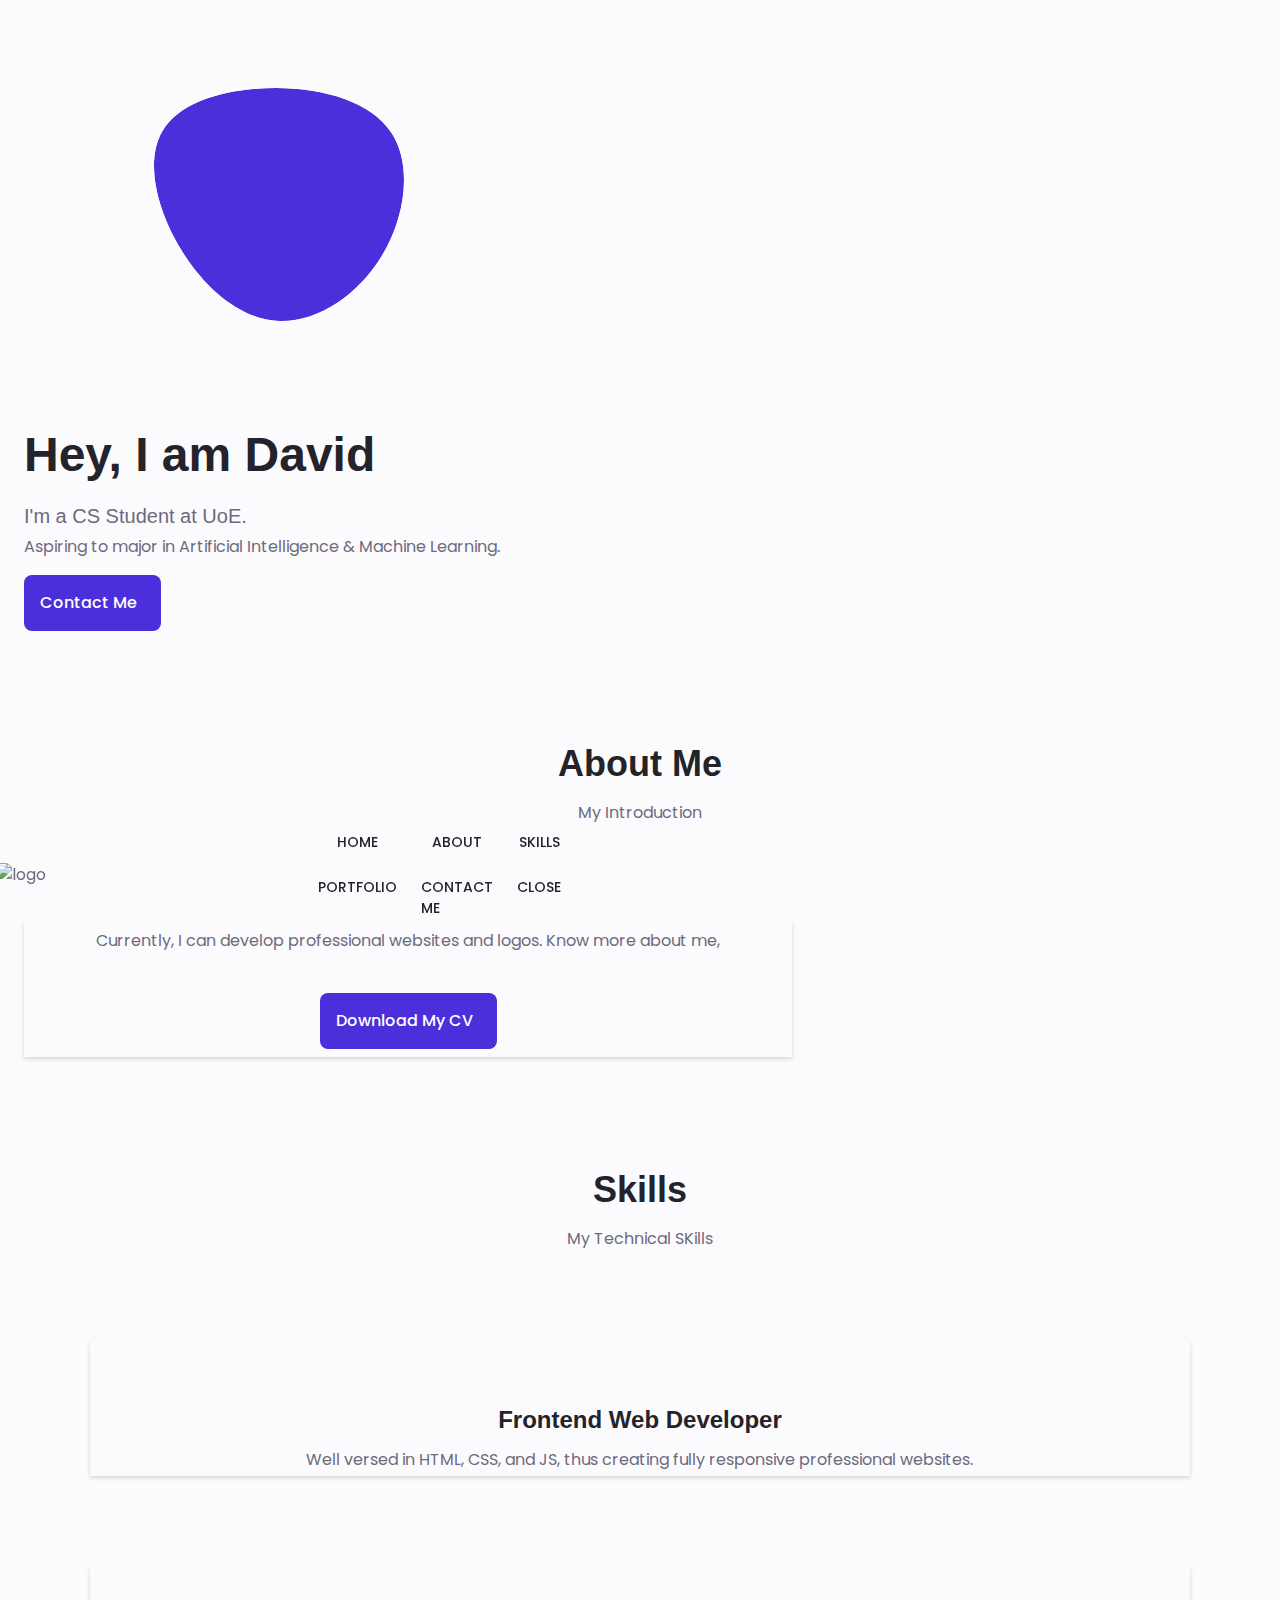
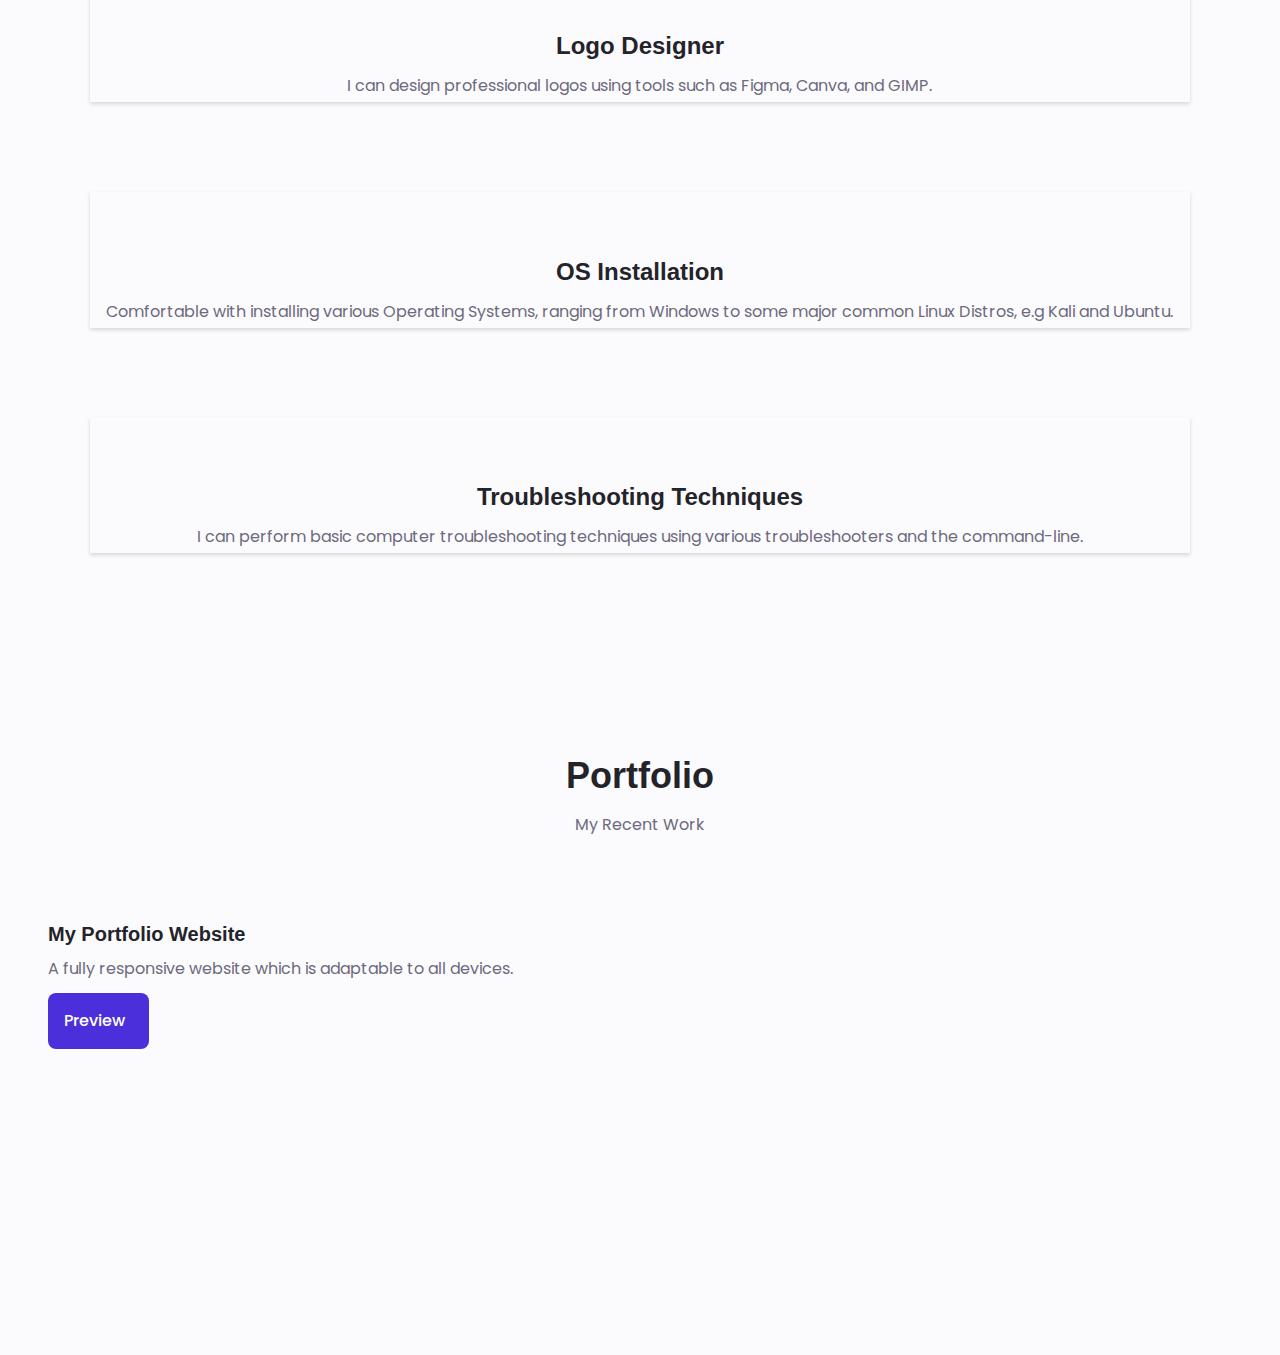
==== index.html @ 7b726ab2 "Update index.html" ====
<!DOCTYPE html>
    <html lang="en">
    <head>
        <meta charset="UTF-8">
        <meta name="viewport" content="width=device-width, initial-scale=1.0">

        <!--==================== ICONS ====================-->
        <link rel="stylesheet" href="https://unicons.iconscout.com/release/v4.0.8/css/line.css">
        <script src="https://kit.fontawesome.com/7f0ac1e5dd.js" crossorigin="anonymous"></script>

        <!--==================== SWIPER CSS ====================-->
        <link rel="stylesheet" href="assets/css/swiper-bundle.min.css">
        <link rel="stylesheet" href="https://www.w3schools.com/w3css/4/w3.css">
        
        <!--==================== CSS ====================-->
        <link rel="stylesheet" href="assets/css/styles.css">

        <title>David Shivulu</title>
    </head>
    <body>
        <!--==================== HEADER ====================-->
        <header class="header" id="header">
            <nav class="nav container">
                <img src="assets/img/logo.png" alt="logo" style="height: auto; width: 90px; margin-left: -28px;">
                <h4 style="margin-left: -70%;">Dave</h4>

                <div class="nav_menu" id="nav-menu">
                <ul class="nav_list grid">
                    <li class="nav_item">
                        <a href="#home" class="nav_link">
                            <i class="uil uil-estate nav_icon"></i>HOME
                        </a>
                    </li>

                    <li class="nav_item">
                        <a href="#about" class="nav_link">
                            <i class="uil uil-user nav_icon"></i>ABOUT
                        </a>
                    </li>

                    <li class="nav_item">
                        <a href="#skills" class="nav_link">
                            <i class="uil uil-file-alt nav_icon"></i>SKILLS
                        </a>
                    </li>

                    <li class="nav_item">
                        <a href="#portfolio" class="nav_link">
                            <i class="uil uil-scenery nav_icon"></i>PORTFOLIO
                        </a>
                    </li>

                    <li class="nav_item">
                        <a href="#contact" class="nav_link">
                            <i class="uil uil-message nav_icon"></i>CONTACT ME
                        </a>
                    </li>

                    <li class="nav_item">
                        <a href="#" class="nav_link">
                            <i class="uil uil-times nav_icon" id="nav-close"></i>CLOSE
                        </a>
                    </li>
                    
                </ul>
                
                </div>

                <div class="nav_btns">
                    <div class="nav_toggle" id="nav-toggle">
                        <i class="uil uil-apps"></i>
                    </div>
                </div>
            </nav>
        </header>

        <!--==================== MAIN ====================-->
        <main class="main">
            <!--==================== HOME ====================-->
            <section class="home section" id="home">
                <div class="home_container container grid">
                    <div class="home_content grid">
                        <div class="home_social">
                            <a href="https://github.com/David-Shivulu" target="_blank" class="home_social_icon">
                                <i class="uil uil-github-alt"></i>
                            </a>

                            <a href="https://twitter.com/DavidShivulu" target="_blank" class="home_social_icon">
                                <i class="fa-brands fa-x-twitter"></i>
                            </a>

                            <a href="https://t.me/dave_xanderbilt" target="_blank" class="home_social_icon">
                                <i class="uil uil-telegram-alt"></i>
                            </a>
                        </div>
                        <div class="home_img">
                            <svg class="home_img_bg" viewBox="0 0 200 187" xmlns="http://www.w3.org/2000/svg" xmlns:xlink="http://www.w3.org/1999/xlink">
                                <mask id="mask0" mask-type="alpha">
                                    <path d="M190.312 36.4879C206.582 62.1187 201.309 102.826 182.328 134.186C163.346 165.547 
                                    130.807 187.559 100.226 186.353C69.6454 185.297 41.0228 161.023 21.7403 129.362C2.45775 
                                    97.8511 -7.48481 59.1033 6.67581 34.5279C20.9871 10.1032 59.7028 -0.149132 97.9666 
                                    0.00163737C136.23 0.303176 174.193 10.857 190.312 36.4879Z"/>
                                </mask>
                                <g mask="url(#mask0)">
                                    <path d="M190.312 36.4879C206.582 62.1187 201.309 102.826 182.328 134.186C163.346 
                                    165.547 130.807 187.559 100.226 186.353C69.6454 185.297 41.0228 161.023 21.7403 
                                    129.362C2.45775 97.8511 -7.48481 59.1033 6.67581 34.5279C20.9871 10.1032 59.7028 
                                    -0.149132 97.9666 0.00163737C136.23 0.303176 174.193 10.857 190.312 36.4879Z"/>
                                    <image class="home_img_bg_img" x="12" y="18" href=""/>
                                </g>
                            </svg>
                        </div>

                        <div class="home_content">
                            <h1 class="home_title">Hey, I am David</h1>
                            <h3 class="home_subtitle">I'm a CS Student at UoE.</h3>
                            <P class="home_description">Aspiring to major in Artificial Intelligence & Machine Learning.</P>
                            <a href="#contact" class="button button-flex">
                                Contact Me <i class="uil uil-message button_icon"></i>
                            </a>
                        </div>

                    </div>
                    <div class="home_scroll">
                        <a href="" class="home_scroll-button button-flex">
                            <i class="uil uil-mouse-alt home_scroll-mouse"></i>
                            <span class="home_scroll-name">Scroll Down</span>
                            <i class="uil uil-arrow-down home_scroll-arrow"></i>
                        </a>
                    </div>
                </div>
            </section>

            <!--==================== ABOUT ====================-->
            <section class="about section" id="about">
                <h2 class="section_title">About Me</h2>
                <span class="section_subtitle">My Introduction</span>

                <div class="about_container container grid">
                    <img src="" alt="about_img">

                    <div class="about_content">
                        <p class="about_description">
                            Currently, I can develop professional websites and logos. Know more about me,
                        </p>

                        <div class="about_button">
                            <a download="" href="assets/pdf/Dave CV.pdf" class="button button-flex">
                                Download My CV<i class="uil uil-download-alt button_icon"></i>
                            </a>
                        </div>
                    </div>
                </div>
            </section>

            <!--==================== SKILLS ====================-->
            <section class="skills section"">
                <h2 class="section_title">Skills</h2>
                <span class="section_subtitle">My Technical SKills</span>
                    <div class="skills_container">
                        <!--==================== SKILL 1 ====================-->
                        <div class="skills_content">
                            <div>
                                <i class="fa-solid fa-code skills_icon"></i>
                                <h1 class="skills_title">Frontend Web Developer</h1>
                                <span class="skills_subtitle">Well versed in HTML, CSS, and JS, thus creating fully responsive professional websites.</span>
                            </div>
                        </div>

                        <!--==================== SKILL 2 ====================-->
                        <div class="skills_content">
                                <div>
                                    <i class="uil uil-edit skills_icon"></i>
                                    <h1 class="skills_title">Logo Designer</h1>
                                    <span class="skills_subtitle">I can design professional logos using tools such as Figma, Canva, and GIMP.</span>
                                </div>
                        </div>
                        <!--==================== SKILL 3 ====================-->
                        <div class="skills_content">
                                <div>
                                    <i class="uil uil-microsoft skills_icon"></i>
                                    <h1 class="skills_title">OS Installation</h1>
                                    <span class="skills_subtitle">Comfortable with installing various Operating Systems, ranging from Windows to some major common Linux Distros, e.g Kali and Ubuntu.</span>
                                </div>
                        </div>

                        <!--==================== SKILL 4 ====================-->
                        <div class="skills_content">
                                <div>
                                    <i class="fa-solid fa-laptop-medical skills_icon"></i>
                                    <h1 class="skills_title">Troubleshooting Techniques</h1>
                                    <span class="skills_subtitle">I can perform basic computer troubleshooting techniques using various troubleshooters and the command-line.</span>
                                </div>
                        </div>
                    </div>
            </section>
            
            <!--==================== PORTFOLIO ====================-->
            <section class="portfolio section" id="portfolio">
                <h2 class="section_title">Portfolio</h2>
                <span class="section_subtitle">My Recent Work</span>

                <div class="portfolio_container container swiper-container">
                    <div class="swiper-wrapper w3-content w3-display-container">
                        <!--==================== PORTFOLIO 1 ====================-->
                        <div class="portfolio_content grid swiper-slide mySlides w3-animate-left">
                            <img src="assets/img/portfolio3.jpg" alt="" class="portfolio_img">

                            <div class="portfolio_data">
                                <h3 class="portfolio_title">My Portfolio Website</h3>
                                <p class="portfolio_description">A fully responsive website which is adaptable to all devices.</p>
                                <a href="#home" class="button button-flex button-small portfolio_button">
                                    Preview
                                    <i class="uil uil-arrow-right button_icon"></i>
                                </a>
                            </div>
                        </div>

                        <!--==================== PORTFOLIO 2 ====================-->
                        <div class="portfolio_content grid swiper-slide mySlides w3-animate-left">
                            <img src="assets/img/portfolio1.jpg" alt="" class="portfolio_img">

                            <div class="portfolio_data">
                                <h3 class="portfolio_title">Recent Logos</h3>
                                <p class="portfolio_description">Company and brand logos</p>
                                <a href="#home" class="button button-flex button-small portfolio_button">
                                    Preview
                                    <i class="uil uil-arrow-right button_icon"></i>
                                </a>
                            </div>
                        </div>

                    </div>

                    <div class="swiper-button-next">
                        <i class="uil uil-angle-right-b swiper-portfolio-icon" onclick="plusDivs(1)"></i>
                    </div>
                
                </div>
            </section>

            <!--==================== PROJECT IN MIND ====================-->
            <section class="project section">

            </section>

            <!--==================== CONTACT ME ====================-->
            <section class="contact section" id="contact">

            </section>
        </main>

        <!--==================== FOOTER ====================-->
        <footer class="footer">
            
        </footer>
        
        <!--==================== SCROLL TOP ====================-->
        

        <!--==================== SWIPER JS ====================-->
        <script src="assets/js/swiper-bundle.min.js"></script>

        <!--==================== MAIN JS ====================-->
        <script src="assets/js/main.js"></script>
    </body>
</html>
---- assets/css/styles.css ----
/*==================== Google Fonts ====================*/
@import url("https://fonts.googleapis.com/css2?family=Poppins:wght@400;500;600&display=swap");
@import url('https://fonts.googleapis.com/css2?family=Comic+Neue:wght@700&family=Poppins:wght@400;500;600&display=swap');
/*==================== My CSS Variables ====================*/
:root {
    --header-height: 50px;

    /*========== Colors ==========*/
    --display-color: linear-gradient(to top right, #000066 0%, #000000 100%);
    --hue-color: 250;
    /* HSL color mode */
    --first-color: hsl(var(--hue-color), 70%, 52%);
    --first-color-alt: hsl(var(--hue-color), 57%, 53%);
    --first-color-lighter: hsl(var(--hue-color), 92%, 85%);
    --title-color: hsl(var(--hue-color), 8%, 15%);
    --text-color: hsl(var(--hue-color), 8%, 45%);
    --text-color-light: hsl(var(--hue-color), 8%, 65%);
    --input-color: hsl(var(--hue-color), 70%, 96%);
    --body-color: hsl(var(--hue-color), 60%, 99%);
    --container-color: #fff;
    --scroll-bar-color: hsl(var(--hue-color), 12%, 90%);
    --scroll-thumb-color: hsl(var(--hue-color), 12%, 80%);

    /*========== Font and Typography ==========*/
    --body-font: 'Poppins', sans-serif;
    --big-font-size: 32px;
    --h1-font-size: 24px;
    --h2-font-size: 20px;
    --h3-font-size: 18px;
    --normal-font-size: 15px;
    --small-font-size: 13px;
    --smaller-font-size: 12px;

    /*========== Font Weight ==========*/
    --font-medium: 500;
    --font-semi-bold: 600;

    /*========== Bottom Margins ==========*/
    --bm-4px: 4px;
    --bm-8px: 8px;
    --bm-12px: 12px;
    --bm-16px: 16px;
    --bm-24px: 24px;
    --bm-32px: 32px;
    --bm-40px: 40px;
    --bm-48px: 48px;

    /*========== z index ==========*/
    --z-tooltip: 10;
    --z-fixed: 100;
    --z-modal: 1000;
}

/* Font size for large devices */
@media screen and (min-width: 968px) {
    :root {
        --big-font-size: 48px;
        --h1-font-size: 36px;
        --h2-font-size: 24px;
        --h3-font-size: 20px;
        --normal-font-size: 16px;
        --small-font-size: 14px;
        --smaller-font-size: 13px;
    }
}

/*========== Variables Dark theme ==========*/


/*========== Button Dark/Light ==========*/


/*==================== BASE ====================*/
* {
  box-sizing: border-box;
  padding: 0;
  margin: 0;
}

html {
  scroll-behavior: smooth;
}

body {
  margin: 0 0 var(--header-height) 0;
  font-family: var(--body-font);
  font-size: var(--normal-font-size);
  background-color: var(--body-color);
  color: var(--text-color);
}

h1, h2, h3, h4 {
  color: var(--title-color);
  font-weight: var(--font-semi-bold);
}

ul {
  list-style: none;
}

a {
  text-decoration: none;
}

img {
  max-width: 100%;
  height: auto;
}

/*==================== My Re-Usable CSS Classes ====================*/
.section {
  padding: 32px 0 64px;
}

.section_title {
  font-size: var(--h1-font-size);
  color: var(--title-color);
}

.section_subtitle {
  display: block;
  font-size: var(--small-font-size);
  margin-bottom: var(--bm-48px);
}

.section_title,
.section_subtitle {
  text-align: center;
}

/*==================== LAYOUT ====================*/
.container {
  max-width: 768px;
  margin-left: var(--bm-24px);
  margin-right: var(--bm-24px);
}

.grid {
  display: grid;
  gap: 24px;
}

.header {
  width: 100%;
  position: fixed;
  bottom: 0;
  left: 0;
  z-index: var(--z-fixed);
  background-color: var(--body-color);
}

/*==================== NAV ====================*/
.nav{
  max-width: 968px;
  height: var(--header-height);
  display: flex;
  justify-content: space-between;
  align-items: center;
}

.nav_toggle{
  color: var(--title-color);
  font-weight: var(--font-medium);
}

.nav_toggle{
  font-size: 23px;
  cursor: pointer;
}

.nav_toggle:hover{
  color: var(--first-color);
}

@media screen and (max-width: 767px){
  .nav_menu{
    position: fixed;
    bottom: -100%;
    left: 0;
    width: 100%;
    background-color: var(--body-color);
    padding: 32px 24px 64px;
    box-shadow: 0 -1px 4px rgba(0,0,0,.15);
    border-radius: 24px 24px 0 0;
    transition: 1s;
  }
}

.nav_list{
  grid-template-columns: repeat(3, .5fr);
  gap: 24px;
}

.nav_link{
  display: flex;
  flex-direction: column;
  align-items: center;
  font-size: var(--small-font-size);
  color: var(--title-color);
  font-weight: var(--font-medium);
}

.nav_link:hover{
  color: var(--first-color);
}

.nav_icon{
  font-size: 20px;
}

.nav_close{
  position: absolute;
  right: 21px;
  bottom: 8px;
  font-size: 16px;
  cursor: pointer;
  color: red;
}

.nav_close:hover{
  color: red;
}

/* show menu */
.show-menu{
  bottom: 0;
}

/* Active link */


/* Change background header */


/*==================== HOME ====================*/
.home_container{
  gap: 16px;
}

.home_content{
  grid-template-columns: .5fr 3fr;
  padding-top: 56px;
  align-items: center;
}

.home_social{
  display: grid;
  grid-template-columns: max-content;
  row-gap: 16px;
}

.home_social_icon{
  font-size: 20px;
  color: var(--first-color);
}

.home_social_icon:hover{
  color: var(--first-color-alt);
}

.home_img_bg{
  width: 250px;
  fill: var(--first-color);
}

.home_img_bg_img{
  width: 170px;
}

.home_content{
  grid-column: 1/3;
}

.home_title{
  font-size: var(--big-font-size);
}

.home_subtitle{
  font-size: var(--h3-font-size);
  color: var(--text-color);
  font-weight: var(--font-medium);
  margin-bottom: var(--bm-4px);
}

.home_description{
  margin-bottom: var(--bm-16px);
}

.home_scroll{
  display: none;
}

.home_scroll-button{
  color: var(--first-color);
  transition: 2s;
}

.home_scroll-button:hover{
  transform: translateY(4px);
}

.home_scroll-mouse{
  font-size: 32px;
}

.home_scroll-name{
  font-size: var(--small-font-size);
  color: var(--title-color);
  font-weight: var(--font-medium);
  margin-right: var(--bm-4px);
}

.home_scroll-arrow{
  font-size: 24px;
}

/*==================== BUTTONS ====================*/
.button{
  display: inline-block;
  background-color: var(--first-color);
  color: #fff;
  padding: 16px;
  border-radius: 8px;
  font-weight: var(--font-medium);
}

.button:hover{
  background-color: var(--first-color);
}

.button_icon{
  font-size: 20px;
  margin-left: var(--bm-8px);
  transition: 2s;
}

.button-flex{
  display: inline-flex;
  align-items: center;
}

/*==================== ABOUT ====================*/
.about_img{
  width: 200px;
  border-radius: 80px;
  justify-self: center;
  align-self: center;
  border: 1px solid gray;
}

.about_description{
  text-align: center;
  margin-bottom: var(--bm-40px);
}

.about_button{
  display: flex;
  justify-content: center;
}

.about_content{
  padding: 8px;
  box-shadow: 0 2px 4px rgba(0,0,0,.15);
  transition: .4s;
}

.about_content:hover{
  box-shadow: 0 4px 8px rgba(0,0,0,.15);
}

/*==================== SKILLS ====================*/
.skills_icon{
  font-size: 32px;
  color: var(--first-color);
  padding: 4px;
}

.skills_title{
  font-size: var(--h2-font-size);
}
.skills_subtitle,
.section_subtitle{
  font-size: var(--body-font);
  color: var(--text-color);
}

.skills_content{
  width: 86%;
  margin: 7%;
  align-items: center;
  text-align: center;
  padding: 4px;
  box-shadow: 0 2px 4px rgba(0,0,0,.15);
  transition: .4s;
}

.skills_content:hover{
  box-shadow: 0 4px 8px rgba(0,0,0,.15);
}

/*==================== PORTFOLIO ====================*/
.portfolio_container{
  overflow: initial;
}

.portfolio_content{
  padding: 0 24px;
}

.portfolio_img{
  width: 265px;
  border-radius: 8px;
  justify-self: center;
}

.portfolio_title{
  font-size: var(--h3-font-size);
  margin-bottom: var(--bm-8px);
}

.portfolio_description{
  margin-bottom: var(--bm-12px);
}

.portfolio_button:hover .button_icon{
  transform: translateX(4px);
}

.swiper-button-prev::after,
.swiper-button-next::after{
  content: '';
}

.swiper-portfolio-icon{
  font-size: 32px;
  color: var(--first-color);
}

.swiper-button-prev{
  left: -8px;
}

.swiper-button-next{
  right: -8px;
}

.swiper-container-horizontal > .swiper-pagination-bullet{
  bottom: -40px;
}

.swiper-pagination-bullet-active{
  background-color: var(--first-color);
}

.swiper-button-prev,
.swiper-button-next,
.swiper-pagination-bullet{
  outline: none;
}

/*==================== PROJECT IN MIND ====================*/


/*==================== TESTIMONIAL ====================*/


/*==================== CONTACT ME ====================*/


/*==================== FOOTER ====================*/


/*========== SCROLL UP ==========*/


/* Show scroll */


/*========== SCROLL BAR ==========*/


/*==================== MEDIA QUERIES ====================*/
/* For small devices */


/* For medium devices */


/* For large devices */
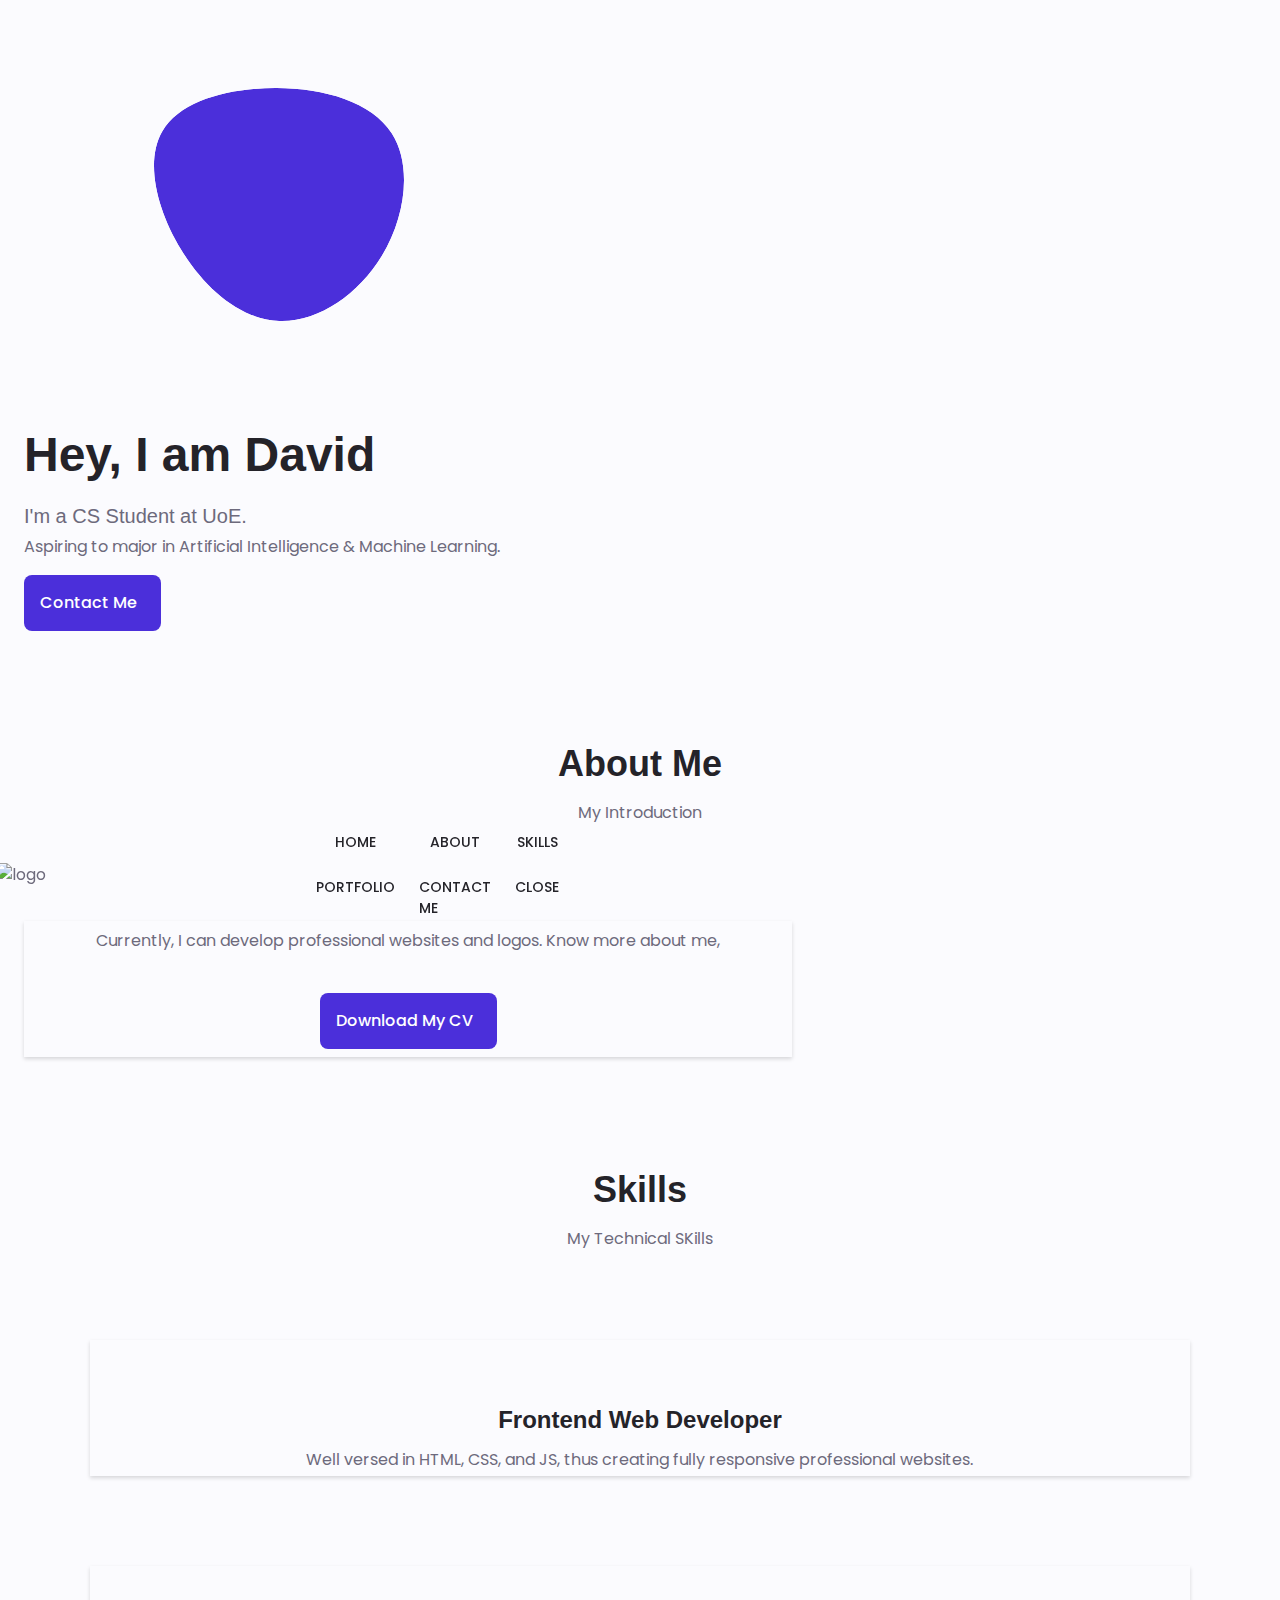
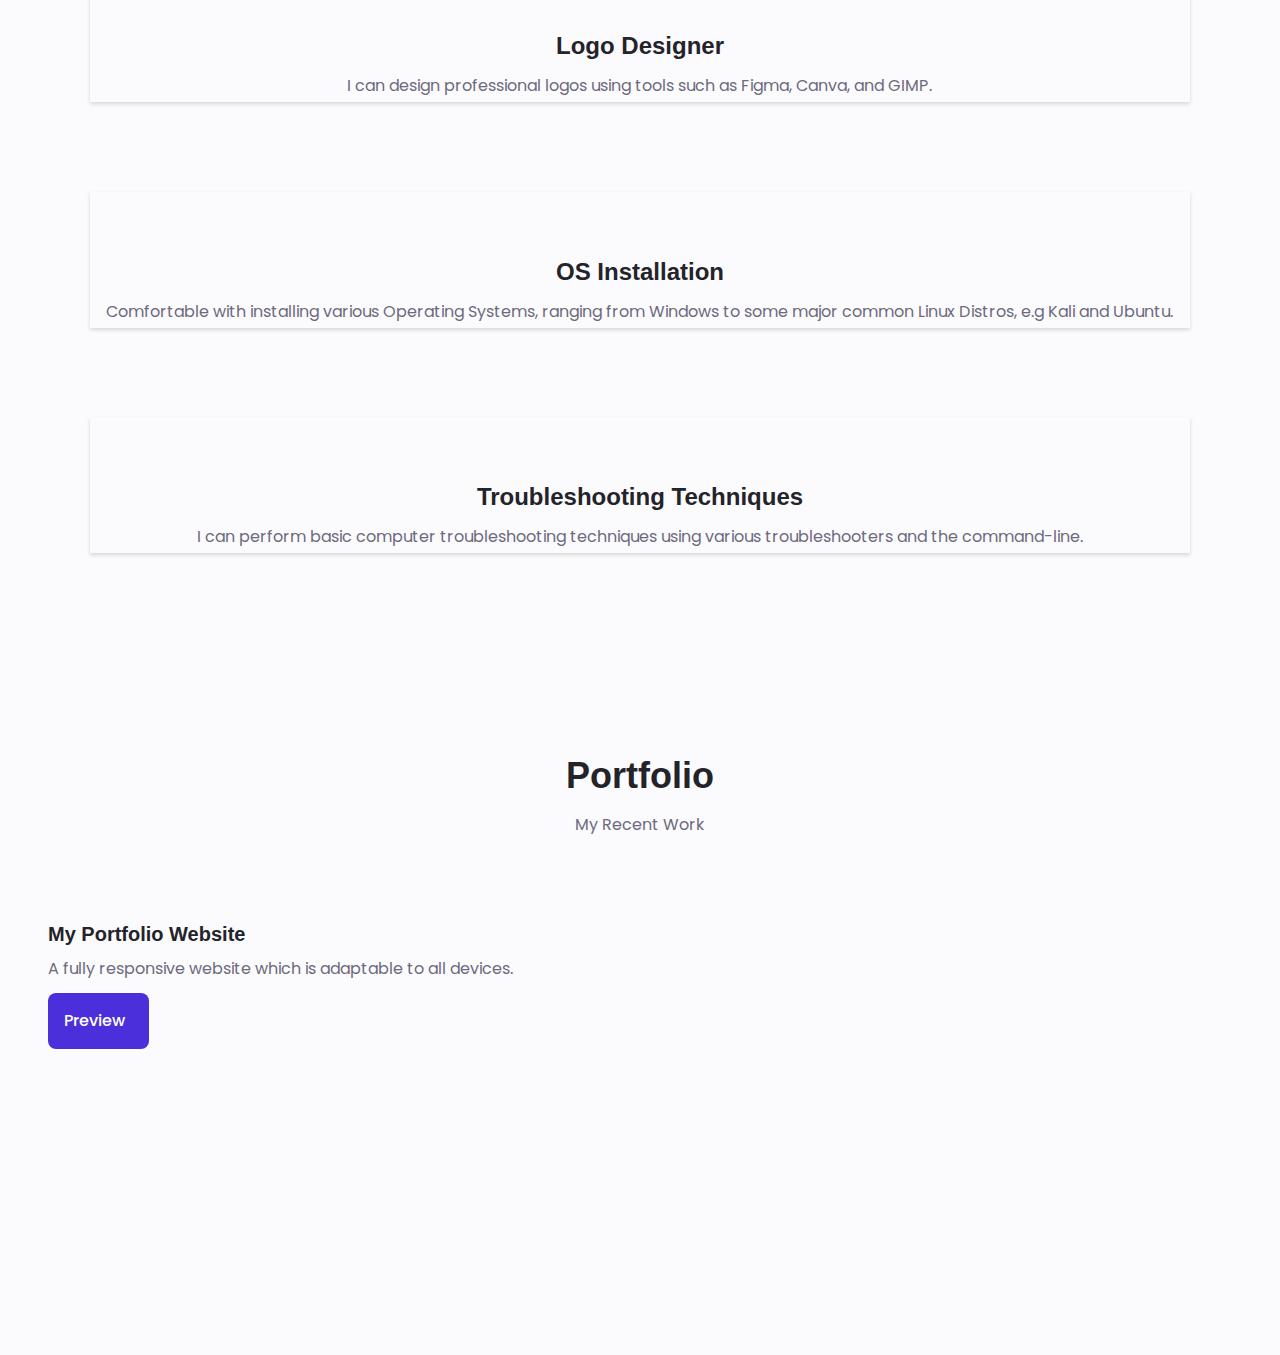
==== commit b886681c: "Update index.html" ====
--- a/index.html
+++ b/index.html
@@ -22,7 +22,7 @@
         <header class="header" id="header">
             <nav class="nav container">
                 <img src="assets/img/logo.png" alt="logo" style="height: auto; width: 90px; margin-left: -28px;">
-                <h4 style="margin-left: -70%;">Dave</h4>
+                <h5 style="margin-left: -70%;">Dave</h5>
 
                 <div class="nav_menu" id="nav-menu">
                 <ul class="nav_list grid">
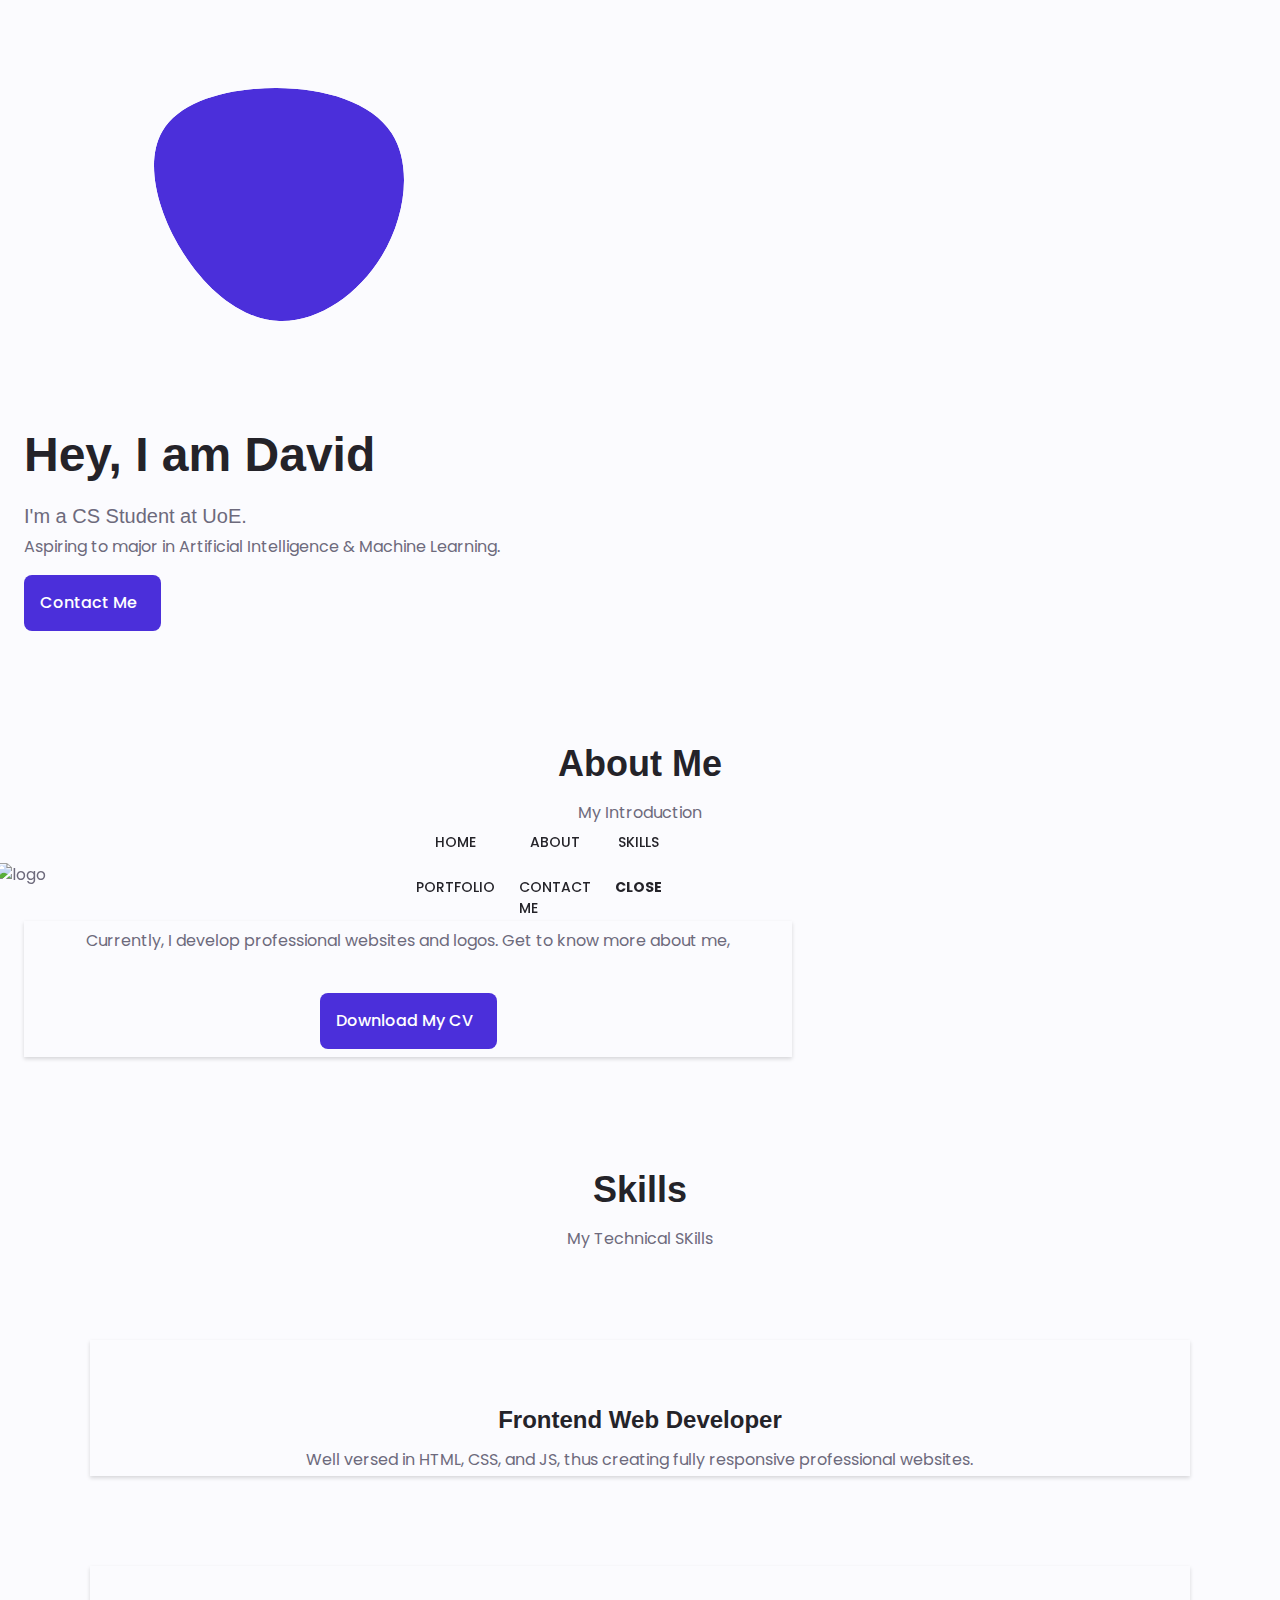
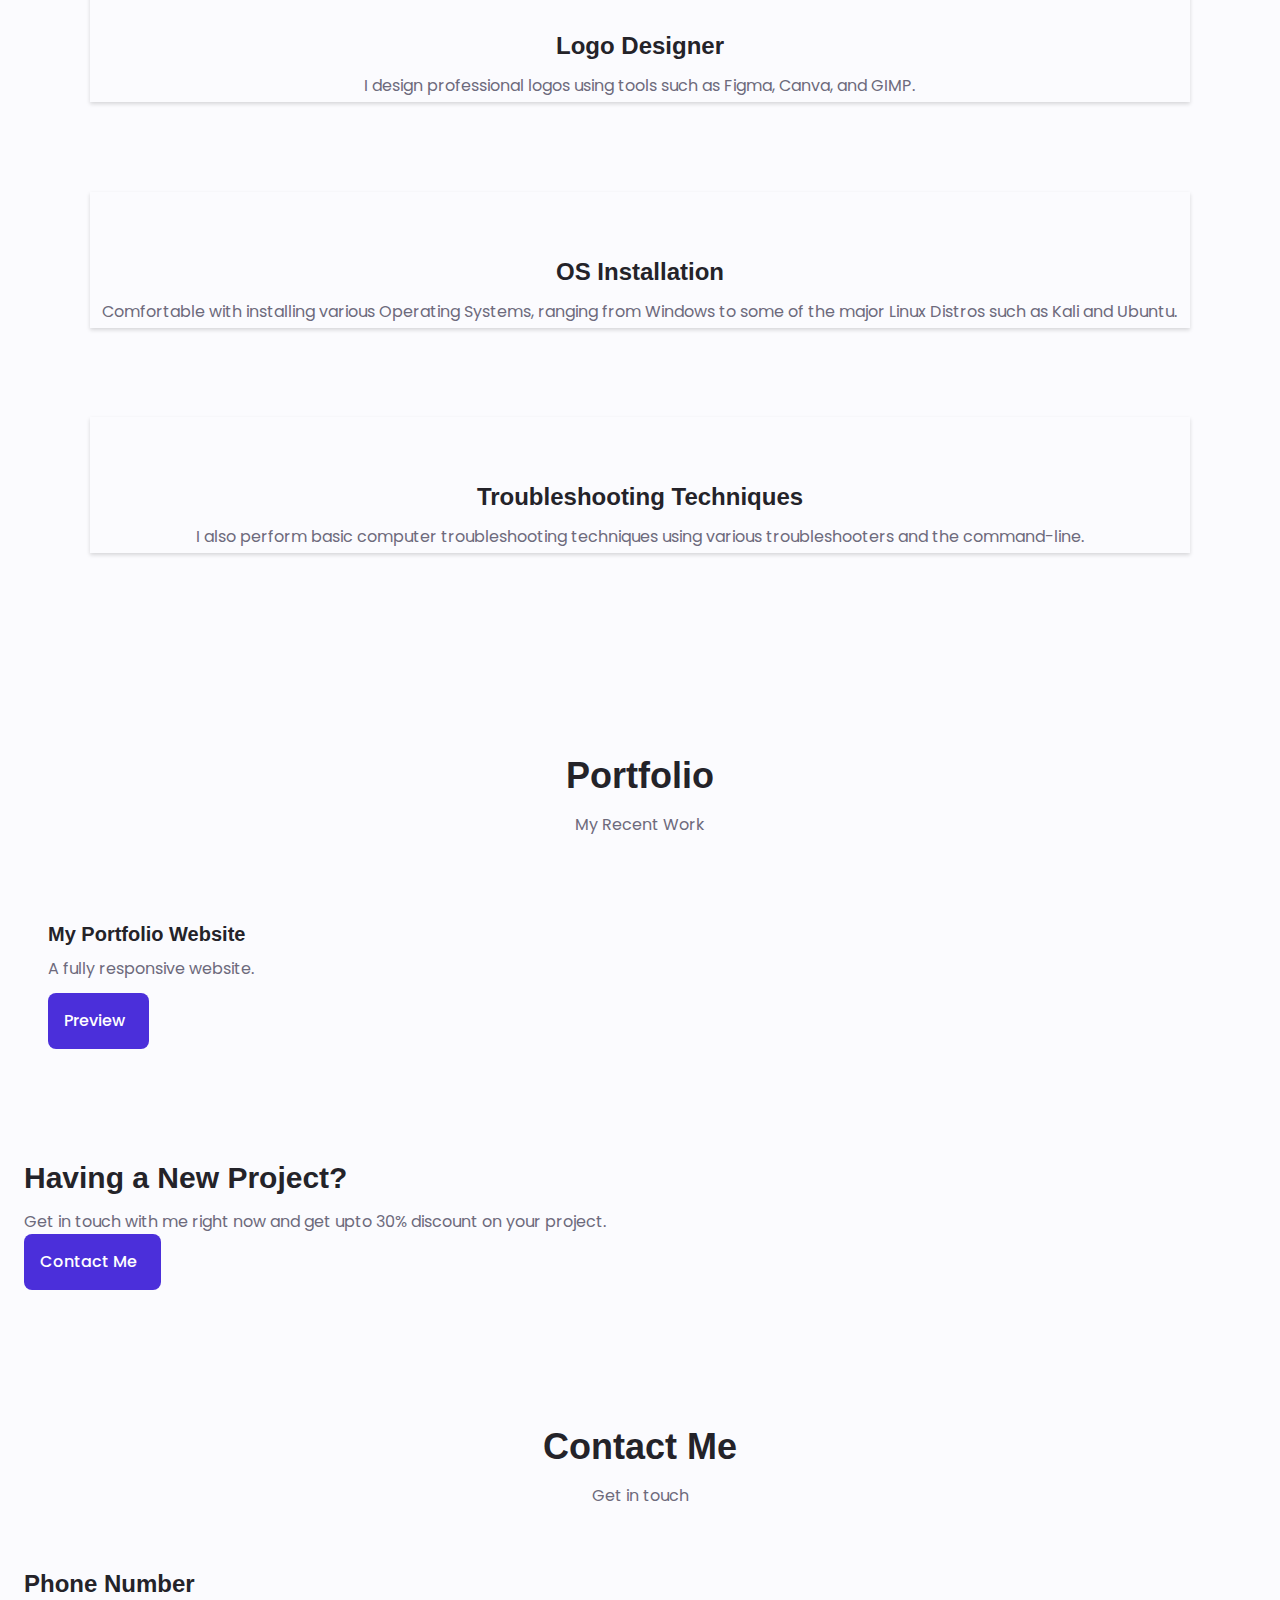
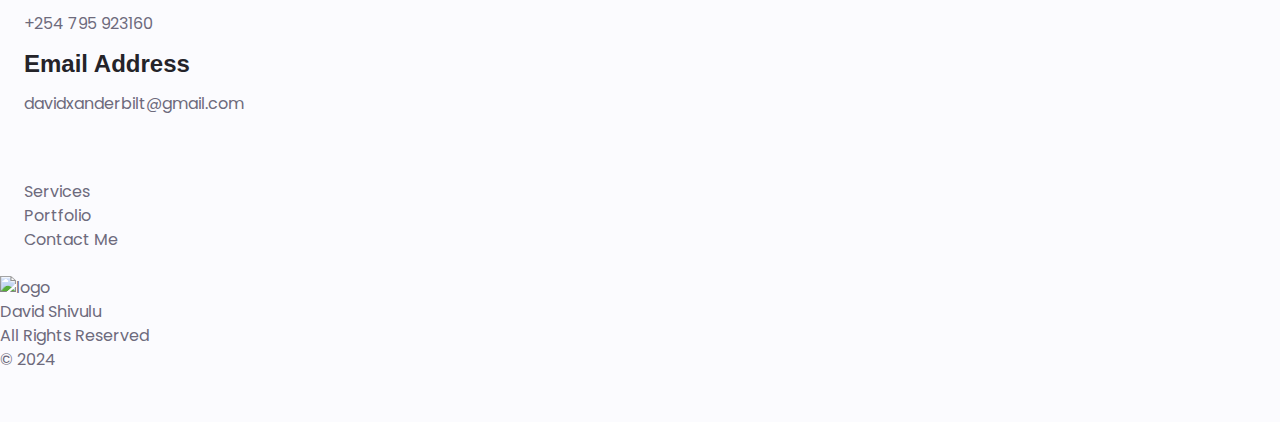
==== commit 7289a7a2: "Update index.html" ====
--- a/index.html
+++ b/index.html
@@ -8,11 +8,11 @@
         <link rel="stylesheet" href="https://unicons.iconscout.com/release/v4.0.8/css/line.css">
         <script src="https://kit.fontawesome.com/7f0ac1e5dd.js" crossorigin="anonymous"></script>
 
-        <!--==================== SWIPER CSS ====================-->
-        <link rel="stylesheet" href="assets/css/swiper-bundle.min.css">
+        <!--==================== slide CSS ====================-->
         <link rel="stylesheet" href="https://www.w3schools.com/w3css/4/w3.css">
         
         <!--==================== CSS ====================-->
+        <link rel="stylesheet" href="assets/css/swiper-bundle.min.css">
         <link rel="stylesheet" href="assets/css/styles.css">
 
         <title>David Shivulu</title>
@@ -22,12 +22,11 @@
         <header class="header" id="header">
             <nav class="nav container">
                 <img src="assets/img/logo.png" alt="logo" style="height: auto; width: 90px; margin-left: -28px;">
-                <h5 style="margin-left: -70%;">Dave</h5>
 
                 <div class="nav_menu" id="nav-menu">
                 <ul class="nav_list grid">
                     <li class="nav_item">
-                        <a href="#home" class="nav_link">
+                        <a href="#home" class="nav_link active-link">
                             <i class="uil uil-estate nav_icon"></i>HOME
                         </a>
                     </li>
@@ -57,8 +56,8 @@
                     </li>
 
                     <li class="nav_item">
-                        <a href="#" class="nav_link">
-                            <i class="uil uil-times nav_icon" id="nav-close"></i>CLOSE
+                        <a class="nav_link">
+                            <i class="uil uil-times nav_icon" id="nav-close"></i><b class="nav_icon_close">CLOSE</b>
                         </a>
                     </li>
                     
@@ -67,6 +66,10 @@
                 </div>
 
                 <div class="nav_btns">
+
+                    <!-- dark and light themes button -->
+                    <i class="uil uil-moon change-theme" id="theme-button"></i>
+
                     <div class="nav_toggle" id="nav-toggle">
                         <i class="uil uil-apps"></i>
                     </div>
@@ -80,6 +83,7 @@
             <section class="home section" id="home">
                 <div class="home_container container grid">
                     <div class="home_content grid">
+                        
                         <div class="home_social">
                             <a href="https://github.com/David-Shivulu" target="_blank" class="home_social_icon">
                                 <i class="uil uil-github-alt"></i>
@@ -93,22 +97,28 @@
                                 <i class="uil uil-telegram-alt"></i>
                             </a>
                         </div>
+                        
                         <div class="home_img">
-                            <svg class="home_img_bg" viewBox="0 0 200 187" xmlns="http://www.w3.org/2000/svg" xmlns:xlink="http://www.w3.org/1999/xlink">
+
+                            <svg class="home_img_bg" viewBox="0 0 200 187" xmlns="http://www.w3.org/2000/svg">
                                 <mask id="mask0" mask-type="alpha">
-                                    <path d="M190.312 36.4879C206.582 62.1187 201.309 102.826 182.328 134.186C163.346 165.547 
+                                    <path
+                                    d="M190.312 36.4879C206.582 62.1187 201.309 102.826 182.328 134.186C163.346 165.547 
                                     130.807 187.559 100.226 186.353C69.6454 185.297 41.0228 161.023 21.7403 129.362C2.45775 
                                     97.8511 -7.48481 59.1033 6.67581 34.5279C20.9871 10.1032 59.7028 -0.149132 97.9666 
-                                    0.00163737C136.23 0.303176 174.193 10.857 190.312 36.4879Z"/>
+                                    0.00163737C136.23 0.303176 174.193 10.857 190.312 36.4879Z" />
                                 </mask>
                                 <g mask="url(#mask0)">
-                                    <path d="M190.312 36.4879C206.582 62.1187 201.309 102.826 182.328 134.186C163.346 
-                                    165.547 130.807 187.559 100.226 186.353C69.6454 185.297 41.0228 161.023 21.7403 
-                                    129.362C2.45775 97.8511 -7.48481 59.1033 6.67581 34.5279C20.9871 10.1032 59.7028 
-                                    -0.149132 97.9666 0.00163737C136.23 0.303176 174.193 10.857 190.312 36.4879Z"/>
+                                    <path
+                                    d="M190.312 36.4879C206.582 62.1187 201.309 102.826 182.328 134.186C163.346 165.547 
+                                    130.807 187.559 100.226 186.353C69.6454 185.297 41.0228 161.023 21.7403 129.362C2.45775 
+                                    97.8511 -7.48481 59.1033 6.67581 34.5279C20.9871 10.1032 59.7028 -0.149132 97.9666 
+                                    0.00163737C136.23 0.303176 174.193 10.857 190.312 36.4879Z" />
                                     <image class="home_img_bg_img" x="12" y="18" href=""/>
+                                    
                                 </g>
                             </svg>
+
                         </div>
 
                         <div class="home_content">
@@ -121,6 +131,7 @@
                         </div>
 
                     </div>
+                    
                     <div class="home_scroll">
                         <a href="" class="home_scroll-button button-flex">
                             <i class="uil uil-mouse-alt home_scroll-mouse"></i>
@@ -141,7 +152,7 @@
 
                     <div class="about_content">
                         <p class="about_description">
-                            Currently, I can develop professional websites and logos. Know more about me,
+                            Currently, I develop professional websites and logos. Get to know more about me,
                         </p>
 
                         <div class="about_button">
@@ -157,6 +168,7 @@
             <section class="skills section"">
                 <h2 class="section_title">Skills</h2>
                 <span class="section_subtitle">My Technical SKills</span>
+                
                     <div class="skills_container">
                         <!--==================== SKILL 1 ====================-->
                         <div class="skills_content">
@@ -172,7 +184,7 @@
                                 <div>
                                     <i class="uil uil-edit skills_icon"></i>
                                     <h1 class="skills_title">Logo Designer</h1>
-                                    <span class="skills_subtitle">I can design professional logos using tools such as Figma, Canva, and GIMP.</span>
+                                    <span class="skills_subtitle">I design professional logos using tools such as Figma, Canva, and GIMP.</span>
                                 </div>
                         </div>
                         <!--==================== SKILL 3 ====================-->
@@ -180,7 +192,7 @@
                                 <div>
                                     <i class="uil uil-microsoft skills_icon"></i>
                                     <h1 class="skills_title">OS Installation</h1>
-                                    <span class="skills_subtitle">Comfortable with installing various Operating Systems, ranging from Windows to some major common Linux Distros, e.g Kali and Ubuntu.</span>
+                                    <span class="skills_subtitle">Comfortable with installing various Operating Systems, ranging from Windows to some of the major Linux Distros such as Kali and Ubuntu.</span>
                                 </div>
                         </div>
 
@@ -189,7 +201,7 @@
                                 <div>
                                     <i class="fa-solid fa-laptop-medical skills_icon"></i>
                                     <h1 class="skills_title">Troubleshooting Techniques</h1>
-                                    <span class="skills_subtitle">I can perform basic computer troubleshooting techniques using various troubleshooters and the command-line.</span>
+                                    <span class="skills_subtitle">I also perform basic computer troubleshooting techniques using various troubleshooters and the command-line.</span>
                                 </div>
                         </div>
                     </div>
@@ -201,14 +213,29 @@
                 <span class="section_subtitle">My Recent Work</span>
 
                 <div class="portfolio_container container swiper-container">
+                    
                     <div class="swiper-wrapper w3-content w3-display-container">
                         <!--==================== PORTFOLIO 1 ====================-->
                         <div class="portfolio_content grid swiper-slide mySlides w3-animate-left">
-                            <img src="assets/img/portfolio3.jpg" alt="" class="portfolio_img">
+                            <img src="" alt="" class="portfolio_img">
 
                             <div class="portfolio_data">
                                 <h3 class="portfolio_title">My Portfolio Website</h3>
-                                <p class="portfolio_description">A fully responsive website which is adaptable to all devices.</p>
+                                <p class="portfolio_description">A fully responsive website.</p>
+                                <a href="#" class="button button-flex button-small portfolio_button">
+                                    Preview
+                                    <i class="uil uil-arrow-right button_icon"></i>
+                                </a>
+                            </div>
+                        </div>
+
+                        <!--==================== PORTFOLIO 2 ====================-->
+                        <div class="portfolio_content grid swiper-slide mySlides w3-animate-left">
+                            <img src="" alt="" class="portfolio_img">
+
+                            <div class="portfolio_data">
+                                <h3 class="portfolio_title">Recent Logos</h3>
+                                <p class="portfolio_description">Unique company and brand logos</p>
                                 <a href="#home" class="button button-flex button-small portfolio_button">
                                     Preview
                                     <i class="uil uil-arrow-right button_icon"></i>
@@ -216,20 +243,6 @@
                             </div>
                         </div>
 
-                        <!--==================== PORTFOLIO 2 ====================-->
-                        <div class="portfolio_content grid swiper-slide mySlides w3-animate-left">
-                            <img src="assets/img/portfolio1.jpg" alt="" class="portfolio_img">
-
-                            <div class="portfolio_data">
-                                <h3 class="portfolio_title">Recent Logos</h3>
-                                <p class="portfolio_description">Company and brand logos</p>
-                                <a href="#home" class="button button-flex button-small portfolio_button">
-                                    Preview
-                                    <i class="uil uil-arrow-right button_icon"></i>
-                                </a>
-                            </div>
-                        </div>
-
                     </div>
 
                     <div class="swiper-button-next">
@@ -241,27 +254,105 @@
 
             <!--==================== PROJECT IN MIND ====================-->
             <section class="project section">
-
+                <div class="project_bg">
+                    <div class="project_container container grid">
+                        <div class="project_data">
+                            <h2 class="project_title">Having a New Project?</h2>
+                            <p class="project_description">Get in touch with me right now and get upto 30% discount on your project.</p>
+
+                            <a href="#contact" class="button button-flex button-white">
+                                Contact Me
+                                <i class="uil uil-message project_icon button_icon"></i>
+                            </a>
+                        </div>
+
+                        <img src="" alt="">
+                    </div>
+                </div>
             </section>
 
             <!--==================== CONTACT ME ====================-->
             <section class="contact section" id="contact">
-
-            </section>
+                <h2 class="section_title">Contact Me</h2>
+                <span class="section_subtitle">Get in touch</span>
+
+                <div class="contact_container container grid">
+                    <div>
+                        <div class="contact_information">
+                            <i class="uil uil-phone contact_icon"></i>
+
+                            <div>
+                                <h3 class="contact_title">Phone Number</h3>
+                                <span class="contact_subtitle">+254 795 923160</span>
+                            </div>
+                        </div>
+
+                        <div class="contact_information">
+                            <i class="uil uil-envelope contact_icon"></i>
+
+                            <div>
+                                <h3 class="contact_title">Email Address</h3>
+                                <span class="contact_subtitle">davidxanderbilt@gmail.com</span>
+                            </div>
+                        </div>
+
+                    </div>
+                    
+                </div>
+            </section>
+            
         </main>
 
         <!--==================== FOOTER ====================-->
         <footer class="footer">
-            
+            <div class="footer_bg">
+                <div class="footer_container container grid">
+                    
+                    <ul class="footer_links">
+                        <li>
+                            <a href="#services" class="footer-link">Services</a>
+                        </li>
+
+                        <li>
+                            <a href="#portfolio" class="footer-link">Portfolio</a>
+                        </li>
+
+                        <li>
+                            <a href="#contact" class="footer-link">Contact Me</a>
+                        </li>
+                    </ul>
+
+                    <div class="footer_socials">
+                        <a href="https://github.com/David-Shivulu" target="_blank" class="footer_social">
+                            <i class="uil uil-github-alt"></i>
+                        </a>
+
+                        <a href="https://twitter.com/DavidShivulu" target="_blank" class="footer_social">
+                            <i class="fa-brands fa-x-twitter"></i>
+                        </a>
+
+                        <a href="https://wa.me/254795923160" target="_blank" class="footer_social">
+                            <i class="uil uil-whatsapp"></i>
+                        </a>
+                    </div>
+                </div>
+
+                    <div>
+                        <img src="assets/img/logo.png" alt="logo" style="height: auto; width: 170px;">
+                    </div>
+
+                <p class="footer_copyright">David Shivulu<br>All Rights Reserved<br>&#169; 2024 </p>
+            </div>
         </footer>
         
         <!--==================== SCROLL TOP ====================-->
-        
-
-        <!--==================== SWIPER JS ====================-->
+        <a href="#" class="scrollup" id="scroll-up">
+            <i class="uil uil-arrow-up scrollup_icon"></i>
+        </a>
+
+        <!--==================== JS ====================-->
         <script src="assets/js/swiper-bundle.min.js"></script>
-
-        <!--==================== MAIN JS ====================-->
         <script src="assets/js/main.js"></script>
+                    
     </body>
 </html>
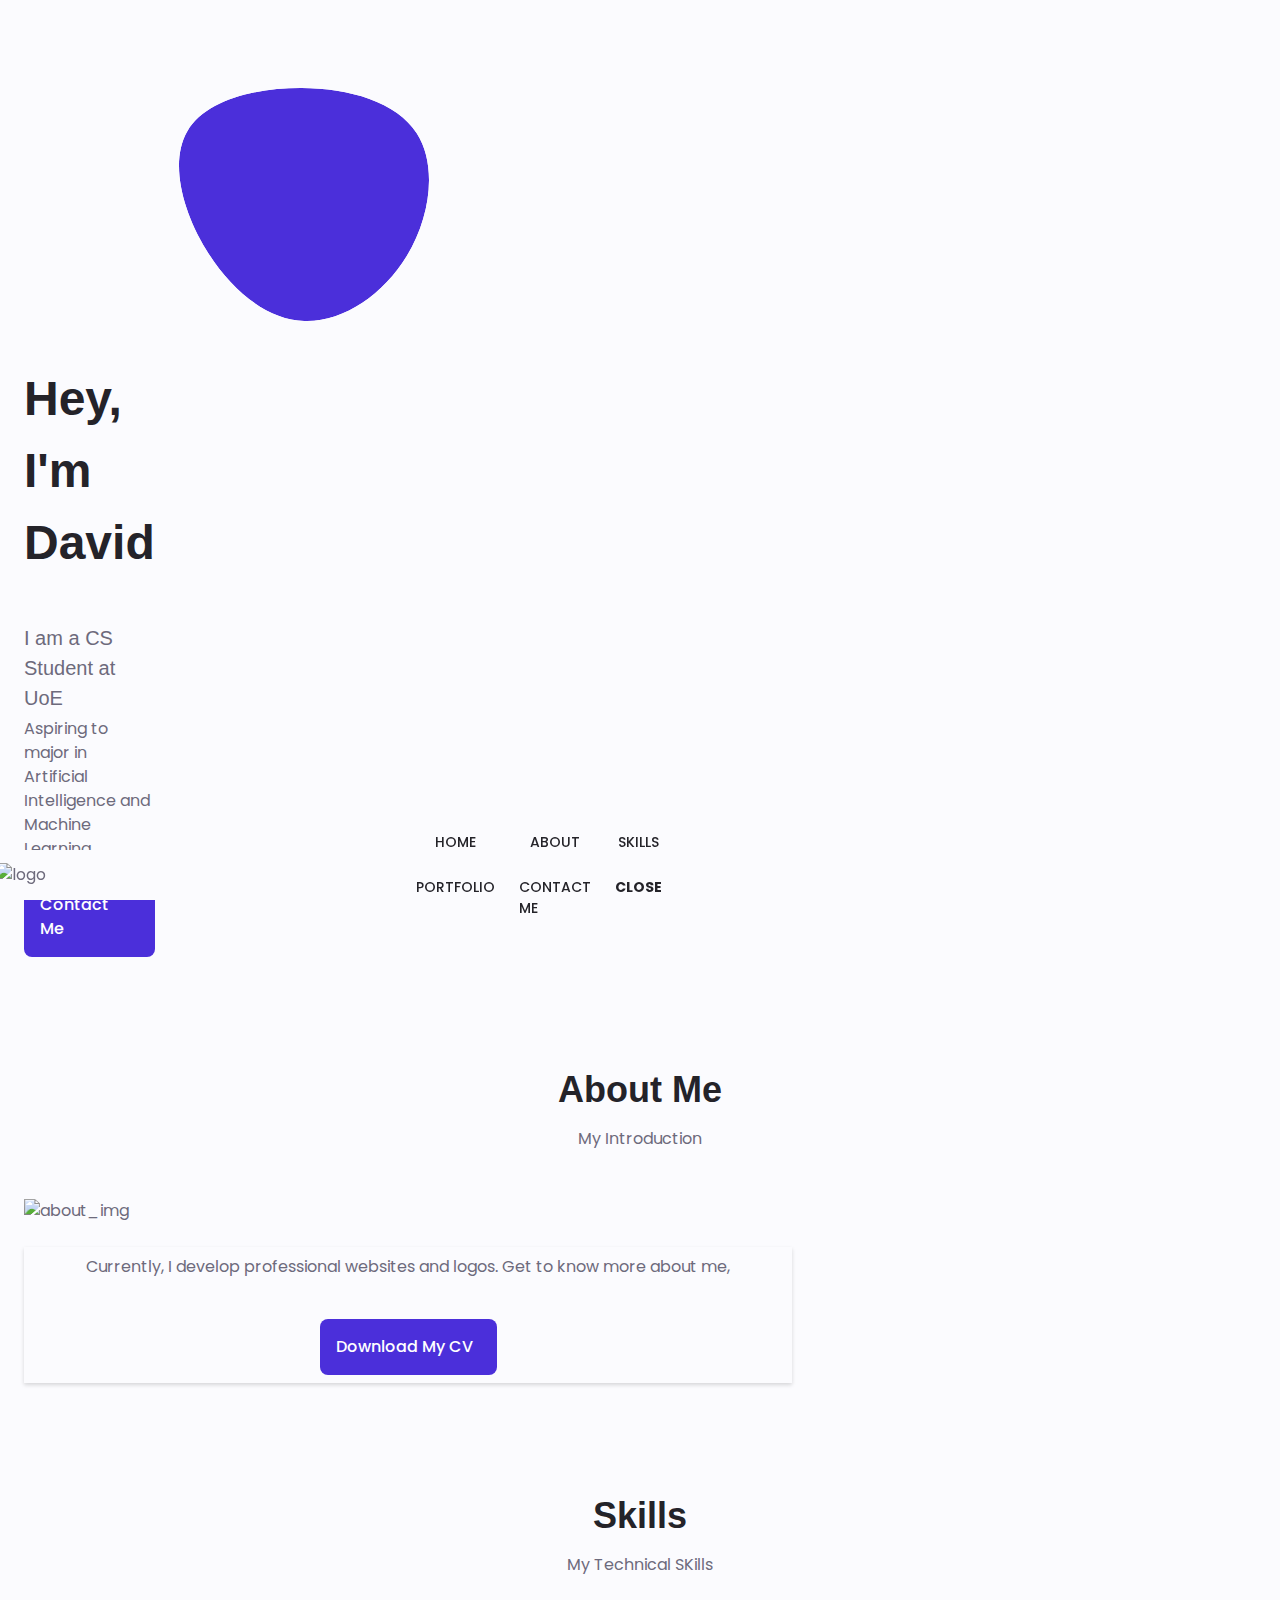
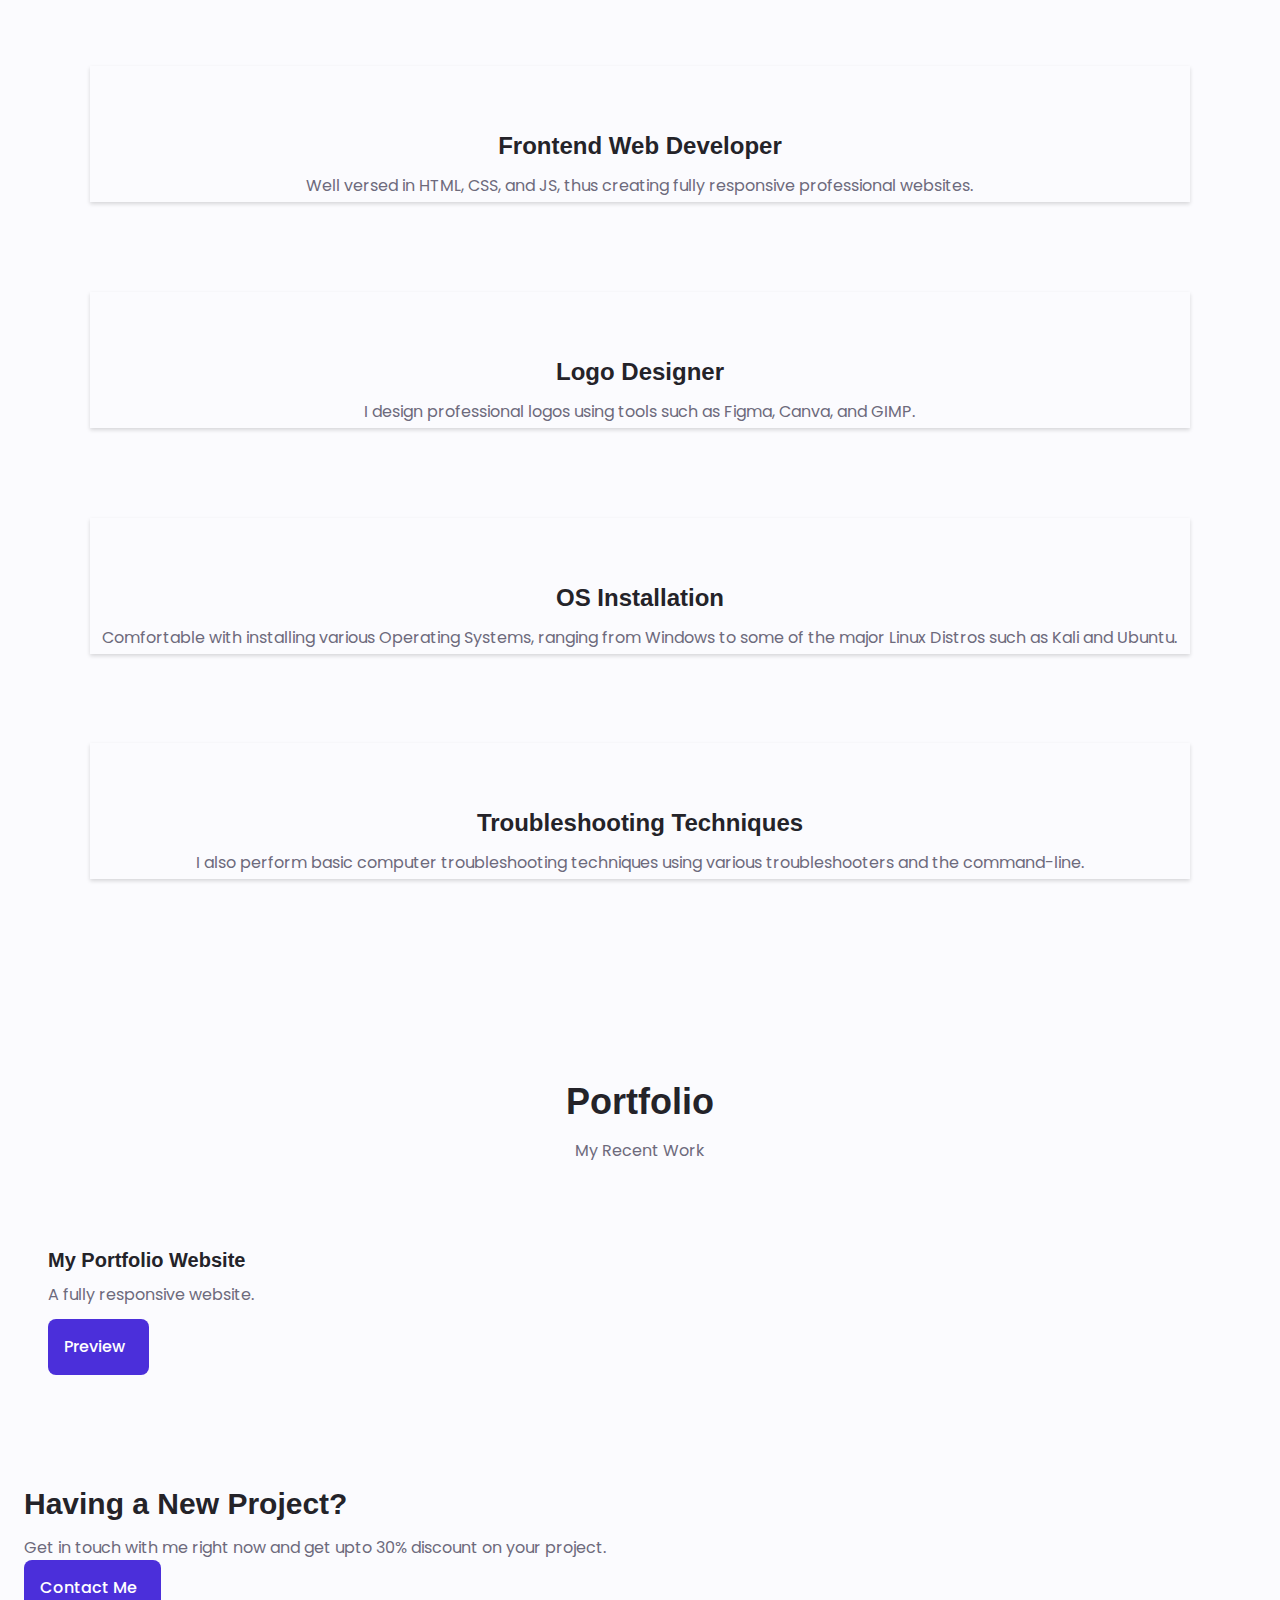
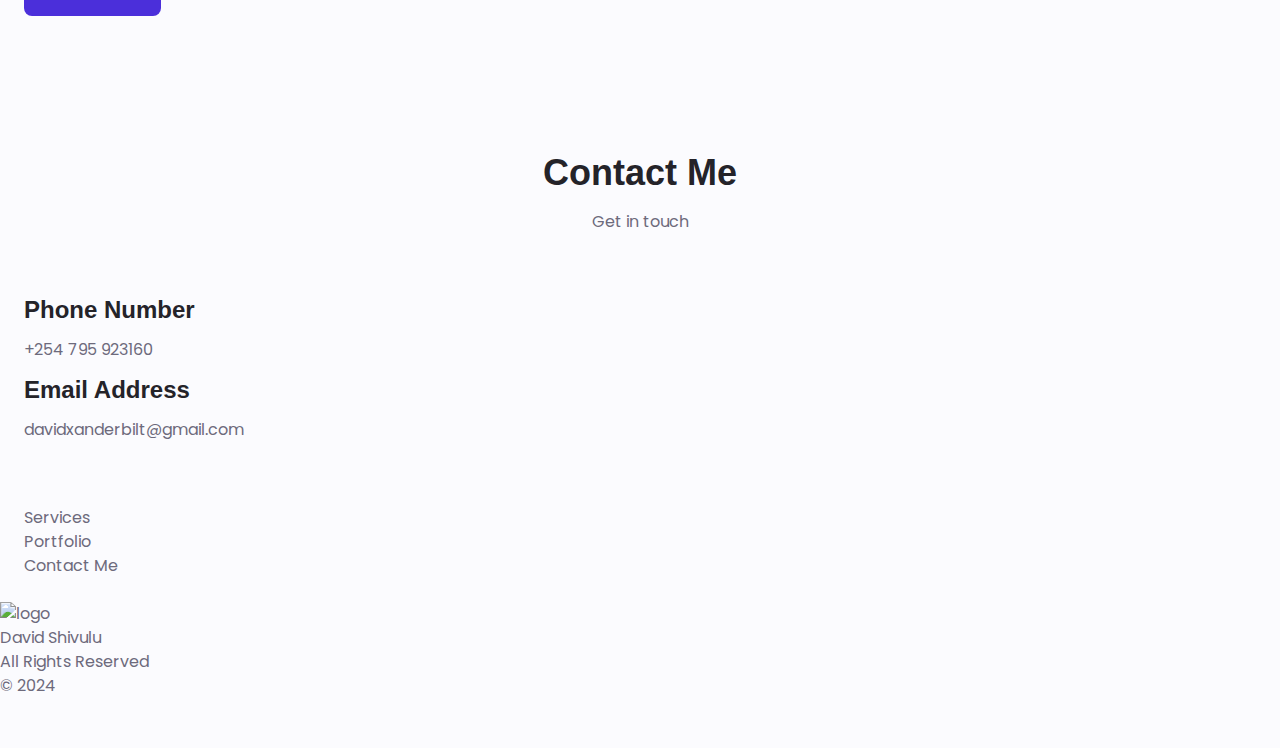
==== commit 1d2791ad: "Add files via upload" ====
--- a/index.html
+++ b/index.html
@@ -114,17 +114,16 @@
                                     130.807 187.559 100.226 186.353C69.6454 185.297 41.0228 161.023 21.7403 129.362C2.45775 
                                     97.8511 -7.48481 59.1033 6.67581 34.5279C20.9871 10.1032 59.7028 -0.149132 97.9666 
                                     0.00163737C136.23 0.303176 174.193 10.857 190.312 36.4879Z" />
-                                    <image class="home_img_bg_img" x="12" y="18" href=""/>
-                                    
+                                    <image class="home_img_bg_img" x='12' y='18' xlink:href=""/>
                                 </g>
                             </svg>
 
                         </div>
 
-                        <div class="home_content">
-                            <h1 class="home_title">Hey, I am David</h1>
-                            <h3 class="home_subtitle">I'm a CS Student at UoE.</h3>
-                            <P class="home_description">Aspiring to major in Artificial Intelligence & Machine Learning.</P>
+                        <div class="home_data_content">
+                            <h1 class="home_title">Hey, I'm David</h1><br>
+                            <h3 class="home_subtitle">I am a CS Student at UoE</h3>
+                            <P class="home_description">Aspiring to major in Artificial Intelligence and Machine Learning.</P>
                             <a href="#contact" class="button button-flex">
                                 Contact Me <i class="uil uil-message button_icon"></i>
                             </a>
@@ -133,7 +132,7 @@
                     </div>
                     
                     <div class="home_scroll">
-                        <a href="" class="home_scroll-button button-flex">
+                        <a href="#about" class="home_scroll-button button-flex">
                             <i class="uil uil-mouse-alt home_scroll-mouse"></i>
                             <span class="home_scroll-name">Scroll Down</span>
                             <i class="uil uil-arrow-down home_scroll-arrow"></i>
@@ -165,7 +164,7 @@
             </section>
 
             <!--==================== SKILLS ====================-->
-            <section class="skills section"">
+            <section class="skills section" id="skills">
                 <h2 class="section_title">Skills</h2>
                 <span class="section_subtitle">My Technical SKills</span>
                 
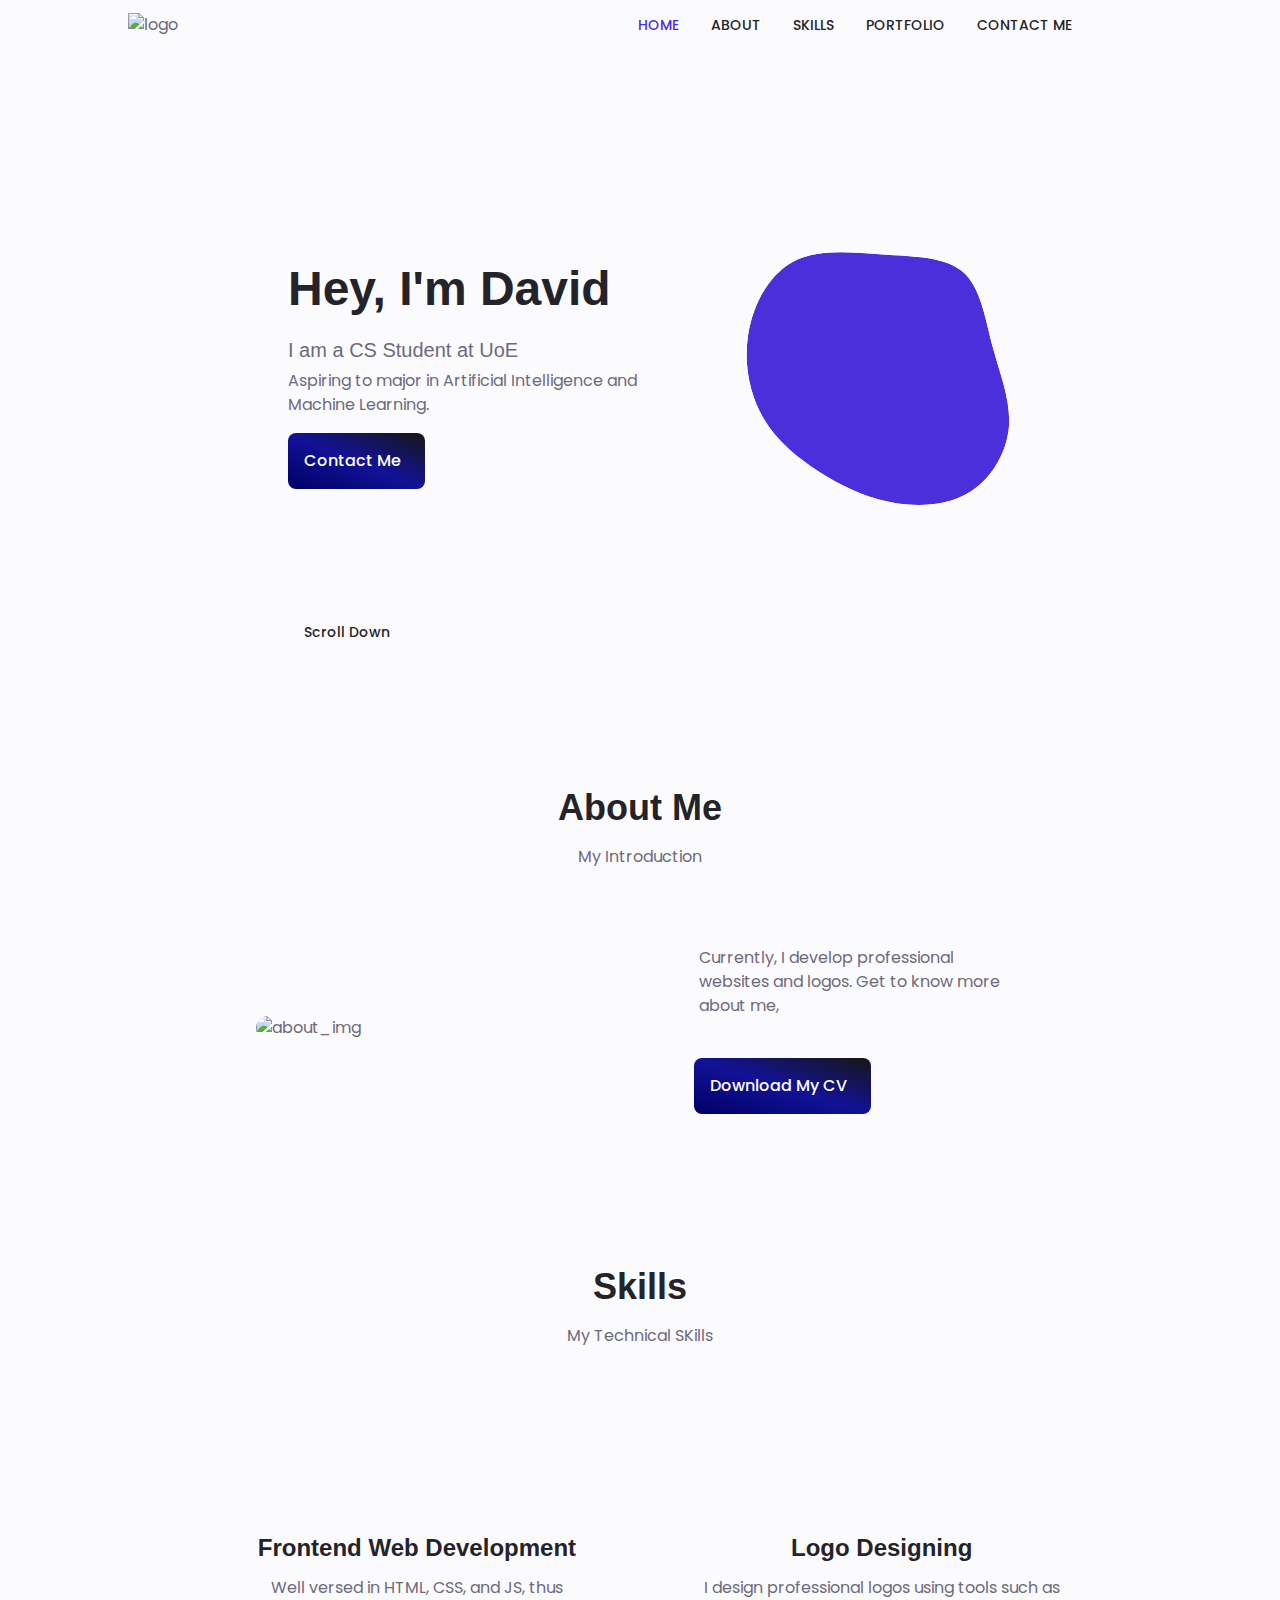
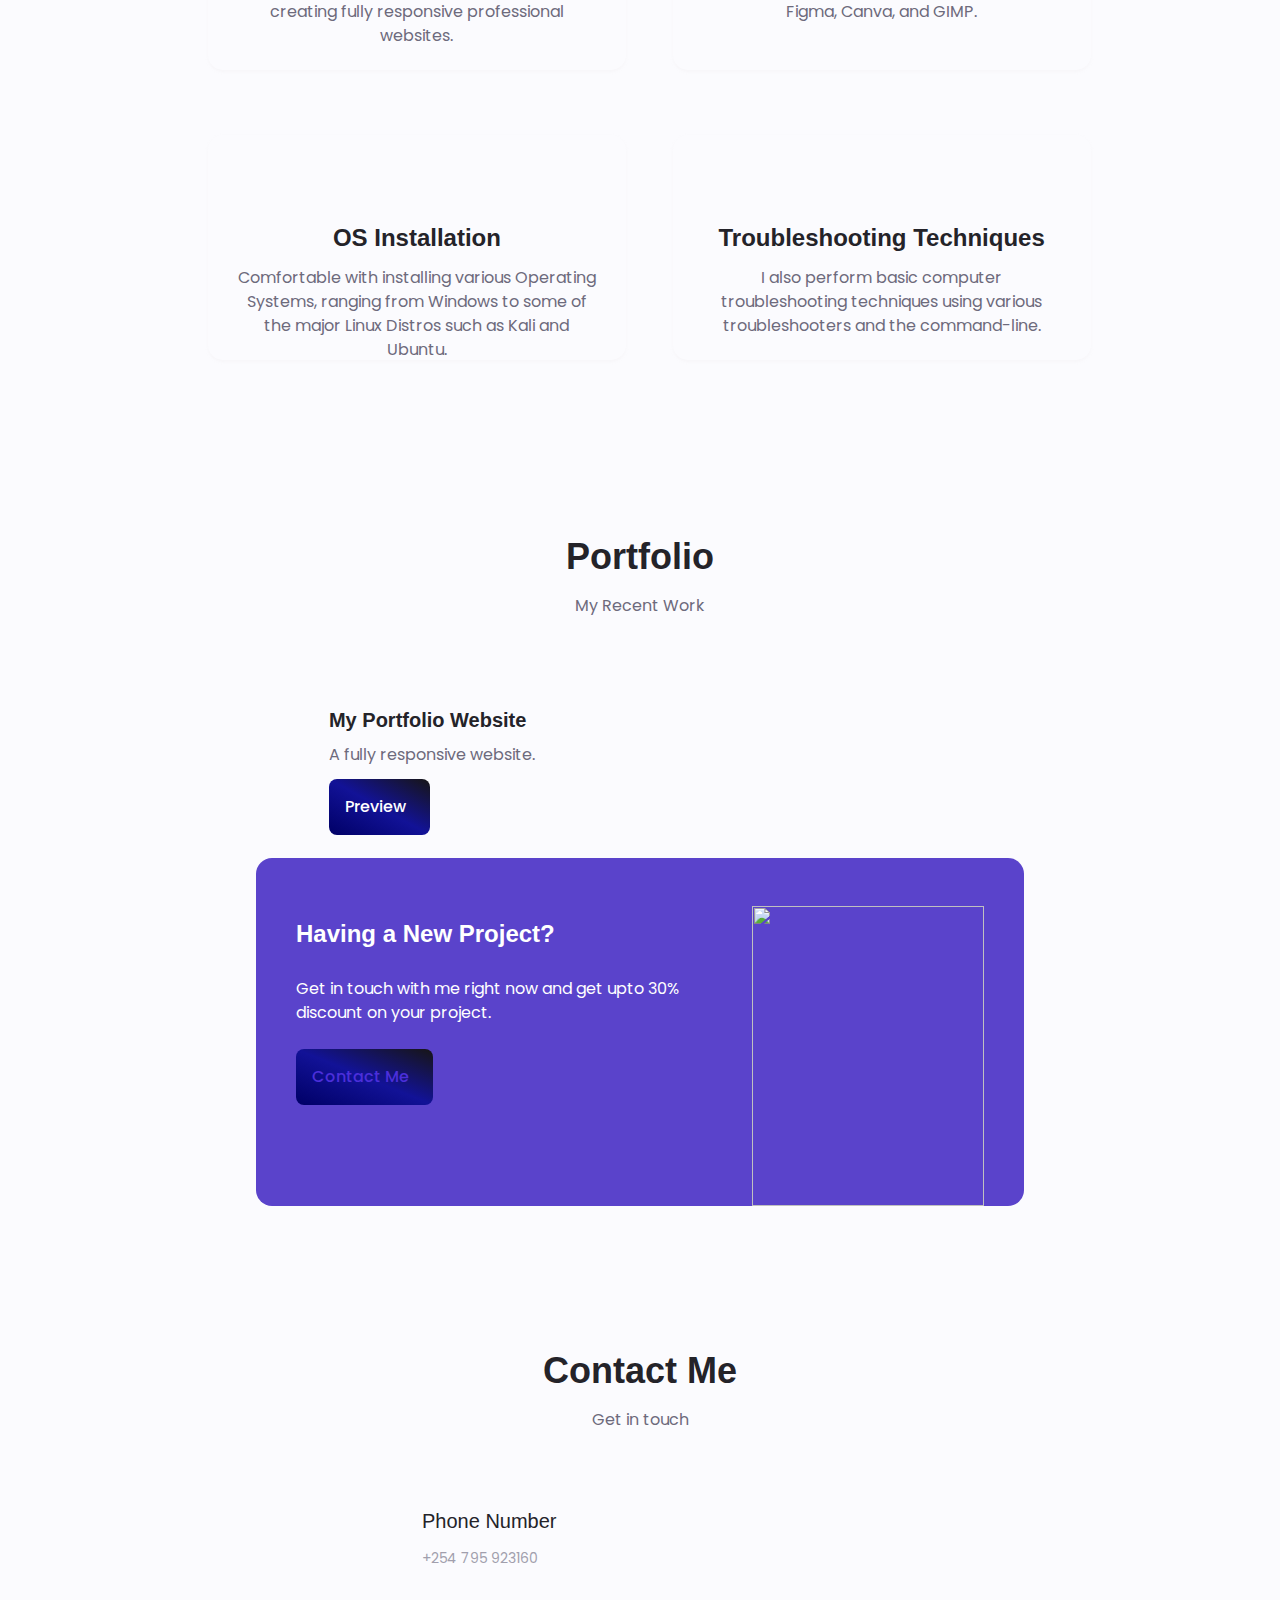
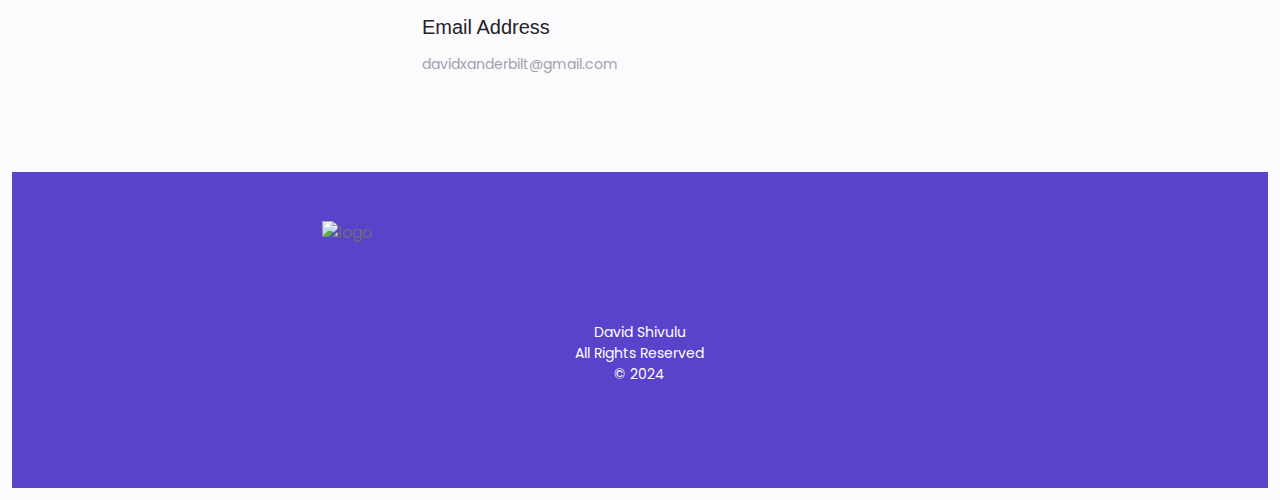
==== commit 66985d62: "Add files via upload" ====
--- a/index.html
+++ b/index.html
@@ -15,7 +15,9 @@
         <link rel="stylesheet" href="assets/css/swiper-bundle.min.css">
         <link rel="stylesheet" href="assets/css/styles.css">
 
-        <title>David Shivulu</title>
+        <link rel="icon" href="assets/img/logo.png" type="img/png">
+        <title>David Shivulu - Portfolio</title>
+        
     </head>
     <body>
         <!--==================== HEADER ====================-->
@@ -100,28 +102,32 @@
                         
                         <div class="home_img">
 
-                            <svg class="home_img_bg" viewBox="0 0 200 187" xmlns="http://www.w3.org/2000/svg">
+                            <svg class="home_img_bg" viewBox="0 0 200 190" xmlns="http://www.w3.org/2000/svg">
                                 <mask id="mask0" mask-type="alpha">
-                                    <path
-                                    d="M190.312 36.4879C206.582 62.1187 201.309 102.826 182.328 134.186C163.346 165.547 
-                                    130.807 187.559 100.226 186.353C69.6454 185.297 41.0228 161.023 21.7403 129.362C2.45775 
-                                    97.8511 -7.48481 59.1033 6.67581 34.5279C20.9871 10.1032 59.7028 -0.149132 97.9666 
-                                    0.00163737C136.23 0.303176 174.193 10.857 190.312 36.4879Z" />
+
+                                    <path  d="M44.9 -63.4C54.9 -54.5 57.4 -37 61.7 -20.7C66.1 -4.5 72.3 10.5
+                                    70.9 25.5C69.4 40.5 60.3 55.5 47.2 63C34.1 70.6 17.1 70.8 2.2 67.7C-12.6 64.7 -25.3 58.4
+                                    -37.5 50.6C-49.7 42.7 -61.5 33.3 -69.3 20C-77 6.7 -80.7 -10.3 -78.1 -27.5C-75.4 -44.7
+                                    -66.5 -61.9 -52.4 -69.5C-38.4 -77 -19.2 -74.8 -0.9 -73.6C17.5 -72.4 34.9 -72.3 44.9
+                                    -63.4Z" transform="translate(121 107)" />
+
                                 </mask>
                                 <g mask="url(#mask0)">
-                                    <path
-                                    d="M190.312 36.4879C206.582 62.1187 201.309 102.826 182.328 134.186C163.346 165.547 
-                                    130.807 187.559 100.226 186.353C69.6454 185.297 41.0228 161.023 21.7403 129.362C2.45775 
-                                    97.8511 -7.48481 59.1033 6.67581 34.5279C20.9871 10.1032 59.7028 -0.149132 97.9666 
-                                    0.00163737C136.23 0.303176 174.193 10.857 190.312 36.4879Z" />
-                                    <image class="home_img_bg_img" x='12' y='18' xlink:href=""/>
+
+                                    <path  d="M44.9 -63.4C54.9 -54.5 57.4 -37 61.7 -20.7C66.1 -4.5 72.3 10.5
+                                    70.9 25.5C69.4 40.5 60.3 55.5 47.2 63C34.1 70.6 17.1 70.8 2.2 67.7C-12.6 64.7 -25.3 58.4
+                                    -37.5 50.6C-49.7 42.7 -61.5 33.3 -69.3 20C-77 6.7 -80.7 -10.3 -78.1 -27.5C-75.4 -44.7
+                                    -66.5 -61.9 -52.4 -69.5C-38.4 -77 -19.2 -74.8 -0.9 -73.6C17.5 -72.4 34.9 -72.3 44.9
+                                    -63.4Z" transform="translate(121 107)"/>
+
+                                    <image class="home_img_bg_img" x='16' y='54' xlink:href=""/>
                                 </g>
                             </svg>
 
                         </div>
 
                         <div class="home_data_content">
-                            <h1 class="home_title">Hey, I'm David</h1><br>
+                            <h1 class="home_title">Hey, I'm David</h1>
                             <h3 class="home_subtitle">I am a CS Student at UoE</h3>
                             <P class="home_description">Aspiring to major in Artificial Intelligence and Machine Learning.</P>
                             <a href="#contact" class="button button-flex">
@@ -147,7 +153,7 @@
                 <span class="section_subtitle">My Introduction</span>
 
                 <div class="about_container container grid">
-                    <img src="" alt="about_img">
+                    <img src="assets/img/portfolio1.jpg" alt="about_img" class="about_img">
 
                     <div class="about_content">
                         <p class="about_description">
@@ -173,7 +179,7 @@
                         <div class="skills_content">
                             <div>
                                 <i class="fa-solid fa-code skills_icon"></i>
-                                <h1 class="skills_title">Frontend Web Developer</h1>
+                                <h1 class="skills_title">Frontend Web Development</h1>
                                 <span class="skills_subtitle">Well versed in HTML, CSS, and JS, thus creating fully responsive professional websites.</span>
                             </div>
                         </div>
@@ -182,7 +188,7 @@
                         <div class="skills_content">
                                 <div>
                                     <i class="uil uil-edit skills_icon"></i>
-                                    <h1 class="skills_title">Logo Designer</h1>
+                                    <h1 class="skills_title">Logo Designing</h1>
                                     <span class="skills_subtitle">I design professional logos using tools such as Figma, Canva, and GIMP.</span>
                                 </div>
                         </div>
@@ -216,8 +222,12 @@
                     <div class="swiper-wrapper w3-content w3-display-container">
                         <!--==================== PORTFOLIO 1 ====================-->
                         <div class="portfolio_content grid swiper-slide mySlides w3-animate-left">
-                            <img src="" alt="" class="portfolio_img">
-
+
+                            <div class="column_display">
+                            <img src="assets/img/portfolio2.jpg" alt="" class="portfolio_img">
+                            </div>
+
+                            <div class="column_display">
                             <div class="portfolio_data">
                                 <h3 class="portfolio_title">My Portfolio Website</h3>
                                 <p class="portfolio_description">A fully responsive website.</p>
@@ -226,12 +236,17 @@
                                     <i class="uil uil-arrow-right button_icon"></i>
                                 </a>
                             </div>
+                            </div>
                         </div>
 
                         <!--==================== PORTFOLIO 2 ====================-->
                         <div class="portfolio_content grid swiper-slide mySlides w3-animate-left">
-                            <img src="" alt="" class="portfolio_img">
-
+
+                            <div class="column_display">
+                            <img src="assets/img/portfolio1.jpg" alt="" class="portfolio_img">
+                            </div>
+
+                            <div class="column_display">
                             <div class="portfolio_data">
                                 <h3 class="portfolio_title">Recent Logos</h3>
                                 <p class="portfolio_description">Unique company and brand logos</p>
@@ -240,6 +255,7 @@
                                     <i class="uil uil-arrow-right button_icon"></i>
                                 </a>
                             </div>
+                            </div>
                         </div>
 
                     </div>
@@ -265,7 +281,7 @@
                             </a>
                         </div>
 
-                        <img src="" alt="">
+                        <img src="assets/img/portfolio3.jpg" alt="" class="project_img">
                     </div>
                 </div>
             </section>
@@ -306,22 +322,12 @@
         <footer class="footer">
             <div class="footer_bg">
                 <div class="footer_container container grid">
-                    
-                    <ul class="footer_links">
-                        <li>
-                            <a href="#services" class="footer-link">Services</a>
-                        </li>
-
-                        <li>
-                            <a href="#portfolio" class="footer-link">Portfolio</a>
-                        </li>
-
-                        <li>
-                            <a href="#contact" class="footer-link">Contact Me</a>
-                        </li>
-                    </ul>
-
-                    <div class="footer_socials">
+
+                    <div class="footer_logo footer_display">
+                        <img src="assets/img/logo.png" alt="logo">
+                    </div>
+
+                    <div class="footer_socials footer_display">
                         <a href="https://github.com/David-Shivulu" target="_blank" class="footer_social">
                             <i class="uil uil-github-alt"></i>
                         </a>
@@ -335,10 +341,6 @@
                         </a>
                     </div>
                 </div>
-
-                    <div>
-                        <img src="assets/img/logo.png" alt="logo" style="height: auto; width: 170px;">
-                    </div>
 
                 <p class="footer_copyright">David Shivulu<br>All Rights Reserved<br>&#169; 2024 </p>
             </div>
--- a/assets/css/styles.css
+++ b/assets/css/styles.css
@@ -6,7 +6,7 @@
     --header-height: 50px;
 
     /*========== Colors ==========*/
-    --display-color: linear-gradient(to top right, #000066 0%, #000000 100%);
+    --display-color: linear-gradient(to top right, #000066 0%, rgb(18, 18, 151) 50%, #171515 100%);
     --hue-color: 250;
     /* HSL color mode */
     --first-color: hsl(var(--hue-color), 70%, 52%);
@@ -65,10 +65,34 @@
 }
 
 /*========== Variables Dark theme ==========*/
-
+body.dark-theme{
+    --first-color-second: hsl(var(--hue-color), 30%, 8%);
+    --title-color: hsl(var(--hue-color), 8%, 95%);
+    --text-color: hsl(var(--hue-color), 8%, 75%);
+    --input-color: hsl(var(--hue-color), 30%, 16%);
+    --body-color: hsl(var(--hue-color), 28%, 12%);
+    --container-color: hsl(var(--hue-color), 29%, 16%);
+    --scroll-bar-color: hsl(var(--hue-color), 12%, 45%);
+    --scroll-thumb-color: hsl(var(--hue-color), 12%, 36%);
+
+}
 
 /*========== Button Dark/Light ==========*/
-
+.nav_btns{
+  display: flex;
+  align-items: center;
+}
+
+.change-theme{
+  font-size: 20px;
+  color: var(--title-color);
+  margin-right: var(--bm-16px);
+  cursor: pointer;
+}
+
+.change-theme:hover{
+  color: var(--first-color) ;
+}
 
 /*==================== BASE ====================*/
 * {
@@ -87,6 +111,7 @@
   font-size: var(--normal-font-size);
   background-color: var(--body-color);
   color: var(--text-color);
+  overflow-x: hidden;
 }
 
 h1, h2, h3, h4 {
@@ -180,7 +205,7 @@
     width: 100%;
     background-color: var(--body-color);
     padding: 32px 24px 64px;
-    box-shadow: 0 -1px 4px rgba(0,0,0,.15);
+    box-shadow: 0 -1px 4px rgba(230,222,222,.15);
     border-radius: 24px 24px 0 0;
     transition: 1s;
   }
@@ -227,10 +252,14 @@
 }
 
 /* Active link */
-
+.active-link{
+  color: var(--first-color);
+}
 
 /* Change background header */
-
+.scroll-header{
+  box-shadow: 0 -1px 4px rgba(230, 222, 222, 0.15);
+}
 
 /*==================== HOME ====================*/
 .home_container{
@@ -259,15 +288,15 @@
 }
 
 .home_img_bg{
-  width: 250px;
+  width: 310px;
   fill: var(--first-color);
 }
 
 .home_img_bg_img{
-  width: 170px;
-}
-
-.home_content{
+  width: 210px;
+}
+
+.home_data_content{
   grid-column: 1/3;
 }
 
@@ -317,7 +346,7 @@
 /*==================== BUTTONS ====================*/
 .button{
   display: inline-block;
-  background-color: var(--first-color);
+  background: var(--display-color);
   color: #fff;
   padding: 16px;
   border-radius: 8px;
@@ -339,18 +368,27 @@
   align-items: center;
 }
 
+.button-white{
+  background-color: #fff;
+  color: var(--first-color);
+}
+
+.button-white:hover{
+  background-color: #fff;
+}
 /*==================== ABOUT ====================*/
 .about_img{
   width: 200px;
-  border-radius: 80px;
+  border-radius: 15px;
   justify-self: center;
   align-self: center;
-  border: 1px solid gray;
 }
 
 .about_description{
   text-align: center;
+  margin-top: 5px;
   margin-bottom: var(--bm-40px);
+  margin-left: 5px;
 }
 
 .about_button{
@@ -360,12 +398,6 @@
 
 .about_content{
   padding: 8px;
-  box-shadow: 0 2px 4px rgba(0,0,0,.15);
-  transition: .4s;
-}
-
-.about_content:hover{
-  box-shadow: 0 4px 8px rgba(0,0,0,.15);
 }
 
 /*==================== SKILLS ====================*/
@@ -387,15 +419,16 @@
 .skills_content{
   width: 86%;
   margin: 7%;
+  border-radius: 15px;
   align-items: center;
   text-align: center;
   padding: 4px;
-  box-shadow: 0 2px 4px rgba(0,0,0,.15);
+  box-shadow: 0 1.5px 3px rgba(230, 222, 222, 0.15);
   transition: .4s;
 }
 
 .skills_content:hover{
-  box-shadow: 0 4px 8px rgba(0,0,0,.15);
+  box-shadow: 0 3px 6px rgba(230,222,222,.15);
 }
 
 /*==================== PORTFOLIO ====================*/
@@ -459,31 +492,466 @@
 }
 
 /*==================== PROJECT IN MIND ====================*/
-
-
-/*==================== TESTIMONIAL ====================*/
-
+.project{
+  text-align: center;
+}
+
+.project_bg{
+  background-color: var(--first-color);
+  padding-top: 48px;
+}
+
+.project_title{
+  font-size: var(--h2-font-size);
+  margin-bottom: var(--bm-12px);
+}
+
+.project_description{
+  margin-bottom: var(--bm-24px);
+}
+
+.project_title,
+.project_description{
+  color: #fff;
+}
+
+.project_img{
+  width: 232px;
+  height: 300px;
+  justify-self: center;
+}
 
 /*==================== CONTACT ME ====================*/
-
-
+.contact_container{
+  row-gap: 48px;
+}
+
+.contact_information{
+  display: flex;
+  margin-bottom: var(--bm-32px);
+}
+
+.contact_icon{
+  font-size: 32px;
+  color: var(--first-color-lighter);
+  margin-right: var(--bm-12px);
+}
+
+.contact_title{
+  font-size: var(--h3-font-size);
+  font-weight: var(--font-medium);
+}
+
+.contact_subtitle{
+  font-size: var(--small-font-size);
+  color: var(--text-color-light);
+}
+
+.contact_content{
+  background-color: var(--input-color);
+  border-radius: 8px;
+  padding: 12px 16px 4px;
+
+}
+
+.contact_label{
+  font-size: var(--smaller-font-size);
+  color: var(--title-color);
+}
+
+.contact_input{
+  widows: 100%;
+  background-color: var(--input-color);
+  color: var(--text-color);
+  font-family: var(--body-font);
+  font-size: var(--normal-font-size);
+  border: none;
+  outline: none;
+  padding: 4px 8px 8px 0;
+}
 /*==================== FOOTER ====================*/
-
-
+.footer{
+  padding-top: 32px;
+}
+
+.footer_container{
+  row-gap: 56px;
+}
+
+.footer_bg{
+  background-color: var(--first-color-alt);
+  padding: 5%;
+}
+
+.footer_title{
+  font-size: var(--h1-font-size);
+  margin-bottom: var(--bm-4px);
+}
+
+.footer_social{
+  font-size: 20px;
+  margin-right: 5%;
+}
+
+.footer_socials{
+  width: 90%;
+  margin: auto;
+  text-align: center;
+}
+.footer_social:hover{
+  color: var(--first-color-lighter);
+}
+
+.footer_copyright{
+  font-size: var(--small-font-size) ;
+  text-align: center;
+  color: #fff;
+  margin-top: var(--bm-48px);
+  width: 90%;
+  margin: 5%;
+
+}
+
+.footer_title,
+.footer-link,
+.footer_social{
+  color: #fff;
+}
+
+.footer_logo{
+  width: 90%;
+  align-items: center;
+  justify-content: center;
+  margin-left: auto;
+  margin-right: auto;
+}
+
+.footer_logo img{
+  height: auto;
+  width: 50%;
+  margin-left: 25%;
+
+}
+
+.footer_display{
+  display: block;
+}
 /*========== SCROLL UP ==========*/
-
+.scrollup{
+  position: fixed;
+  right: 16px;
+  bottom: -20%;
+  background: var(--display-color);
+  opacity: .8;
+  padding: 0 4.8px;
+  border-radius: 6.4px;
+  z-index: var(--z-tooltip);
+}
+
+.scrollup:hover{
+  background-color: var(--first-color-alt);
+}
+
+.scrollup_icon{
+  font-size: 24px;
+  color: #fff;
+}
 
 /* Show scroll */
-
+.show-scroll{
+  bottom: 80px;
+  transition: .8s;
+}
 
 /*========== SCROLL BAR ==========*/
-
+::-webkit-scrollbar{
+  width: 9.5px;
+  background-color: var(--scroll-bar-color);
+  border-radius: 8px;
+}
+
+::-webkit-scrollbar-thumb{
+  background-color: var(--scroll-thumb-color);
+  border-radius: 8px;
+}
+
+::-webkit-scrollbar-thumb:hover{
+  background-color: var(--text-color-light);
+}
 
 /*==================== MEDIA QUERIES ====================*/
 /* For small devices */
-
+@media screen and (max-width: 350px) {
+  .container{
+    margin-left: var(--bm-16px);
+    margin-right: var(--bm-16px);
+  }
+
+  .nav_menu{
+    padding: 32px 4px 64px;
+  }
+
+  .nav_list{
+    column-gap: 0;
+  }
+
+  .home_content{
+    grid-template-columns: .25fr 3fr;
+  }
+
+  .home_img_bg{
+    width: 190px;
+  }
+
+  .skills_title{
+    font-size: var(--normal-font-size);
+  }
+
+  .skills_container{
+    grid-template-columns: max-content;
+    justify-content: center;
+  }
+
+  .skills_content{
+    padding-right: 56px;
+  }
+
+  .project_img{
+    width: 200px;
+  }
+}
 
 /* For medium devices */
-
+@media screen and (min-width: 568px) {
+  .home_content{
+    grid-template-columns: max-content 1fr 1fr;
+  }
+
+  .home_data_content{
+    grid-column: initial;
+  }
+
+  .home_img{
+    order: 1;
+    justify-self: center;
+  }
+
+  .about_container,
+  .skills_container,
+  .portfolio_content,
+  .project_container,
+  .contact_container,
+  .footer_container{
+    grid-template-columns: repeat(2, 1fr);
+  }
+}
+
+@media screen and (min-width: 768px) {
+  .container{
+    margin-left: auto;
+    margin-right: auto;
+  }
+  body{
+  margin: 12px;
+  }
+  .section{
+    padding: 96px 0 32px;
+  }
+
+  .section_subtitle{
+    margin-bottom: 64px;
+  }
+
+  .header{
+    top: 0;
+    bottom: initial;
+  }
+
+  .header,
+  .main,
+  .footer_container{
+    padding: 0 16px;
+  }
+
+  nav{
+    height: calc(var(--header-height) + 24px);
+    column-gap: 16px;
+  }
+
+  .nav_icon,
+  .nav_icon_close,
+  .nav_toggle{
+    display: none;
+  }
+  
+  .nav_list{
+    display: flex;
+    column-gap: 32px;
+  }
+  
+  .nav_menu{
+    margin-left: auto;
+  }
+
+  .change-theme{
+    margin: 2px;
+  }
+
+  .home_container{
+    row-gap: 80px;
+  }
+
+  .home_content{
+    padding-top: 88px;
+    column-gap: 32px;
+  }
+
+  .home_img_bg{
+    width: 310px;
+  }
+
+  .home_scroll{
+    display: block;
+  }
+
+  .home_scroll-button{
+    margin-left: 48px;
+  }
+
+  .about_container{
+    column-gap: 80px;
+  }
+
+  .about_img{
+    width: 350px;
+    border-radius: 15px;
+  }
+
+  .about_description{
+    text-align: initial;
+  }
+
+  .about_content{
+    text-align: initial;
+  }
+
+  .about_button{
+    justify-content: initial;
+  }
+
+  .skills_container{
+    display: inline-grid;
+    justify-content: center;
+  }
+
+  .skills_content{
+    padding: 5%;
+    width: 85%;
+    display: flexbox;
+    justify-content: center;
+    clear: both;
+  }
+
+  .portfolio_img{
+    width: 320px;
+  }
+
+  .portfolio_content{
+    align-items: center;
+  }
+
+  .project{
+    text-align: initial;
+  }
+
+  .project_bg{
+    background: none;
+  }
+
+  .project_container{
+    background-color: var(--first-color-alt);
+    border-radius: 16px;
+    padding: 48px 40px 0;
+    grid-template-columns: 1fr max-content;
+    column-gap: 48px;
+  }
+
+  .project_description{
+    padding-top: 13px;
+  }
+
+  .footer_container{
+    grid-template-columns: repeat(3, 1fr);
+  }
+
+  .footer_bg{
+    padding: 48px 0 40px;
+  }
+
+  .footer_social{
+    justify-self: flex-end;
+  }
+
+  .footer_copyright{
+    margin-top: 72px;
+  }
+}
 
 /* For large devices */
+@media screen and (min-width: 1024px) {
+  .header,
+  .main,
+  .footer_container{
+    padding: 0;
+  }
+
+  .home_img_bg{
+    width: 350px;
+  }
+
+  .home_social{
+    transform: translateX(-96px);
+  }
+
+  .skills_container{
+    display: inline-grid;
+    justify-content: center;
+    margin-left: 13%;
+    margin-right: 13%;
+  }
+
+  .skills_content{
+    padding: 6%;
+    height: 225px;
+    width: 90%;
+    display: flexbox;
+    justify-content: center;
+    clear: both;
+  }
+
+  .portfolio_container{
+    align-items: center;
+  }
+  .column_display{
+    width: 45%;
+    display: inline-flex;
+    float: left;
+    margin-left: 5%;
+  }
+
+  .portfolio_data{
+    margin: 4%;
+  }
+
+  .swiper-portfolio-icon{
+    font-size: 50px;
+  }
+
+  .swiper-button-next{
+    right: -10px;
+  }
+
+  .contact_container{
+    width: 460px;
+  }
+}
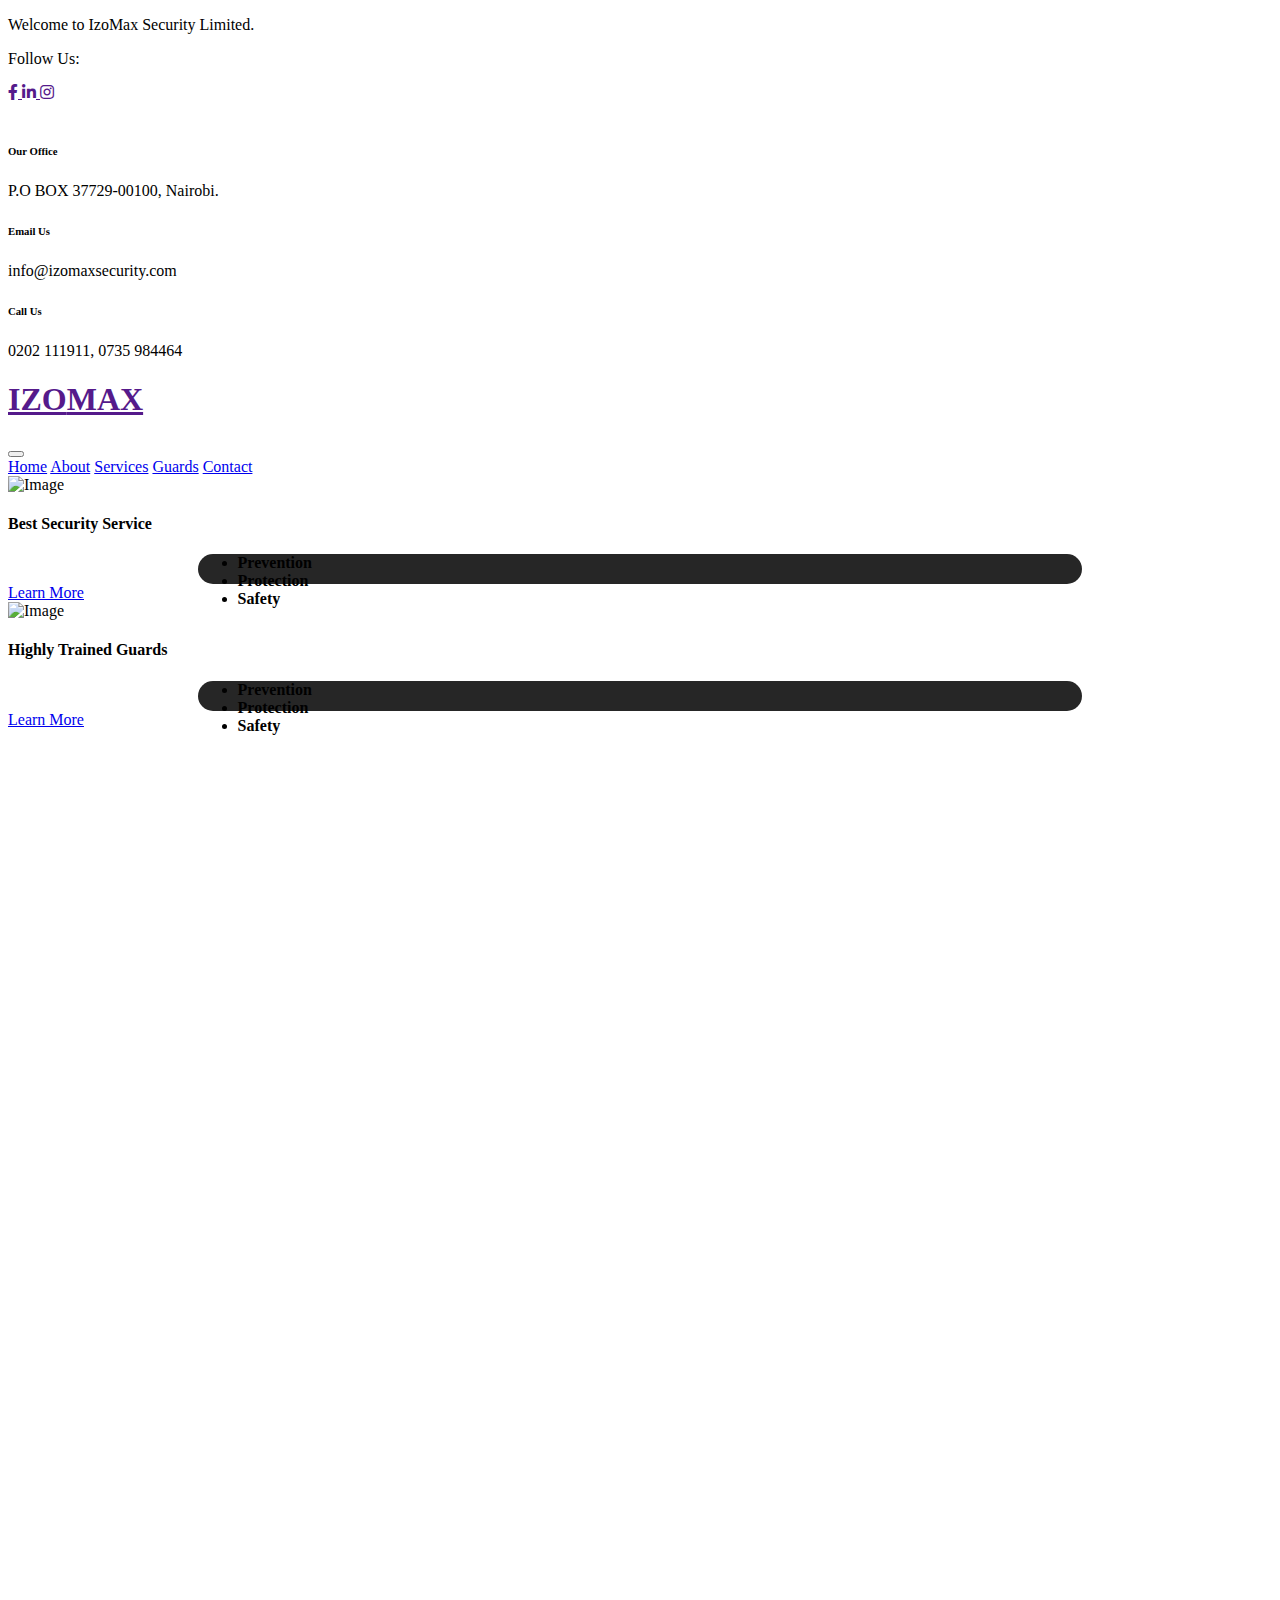
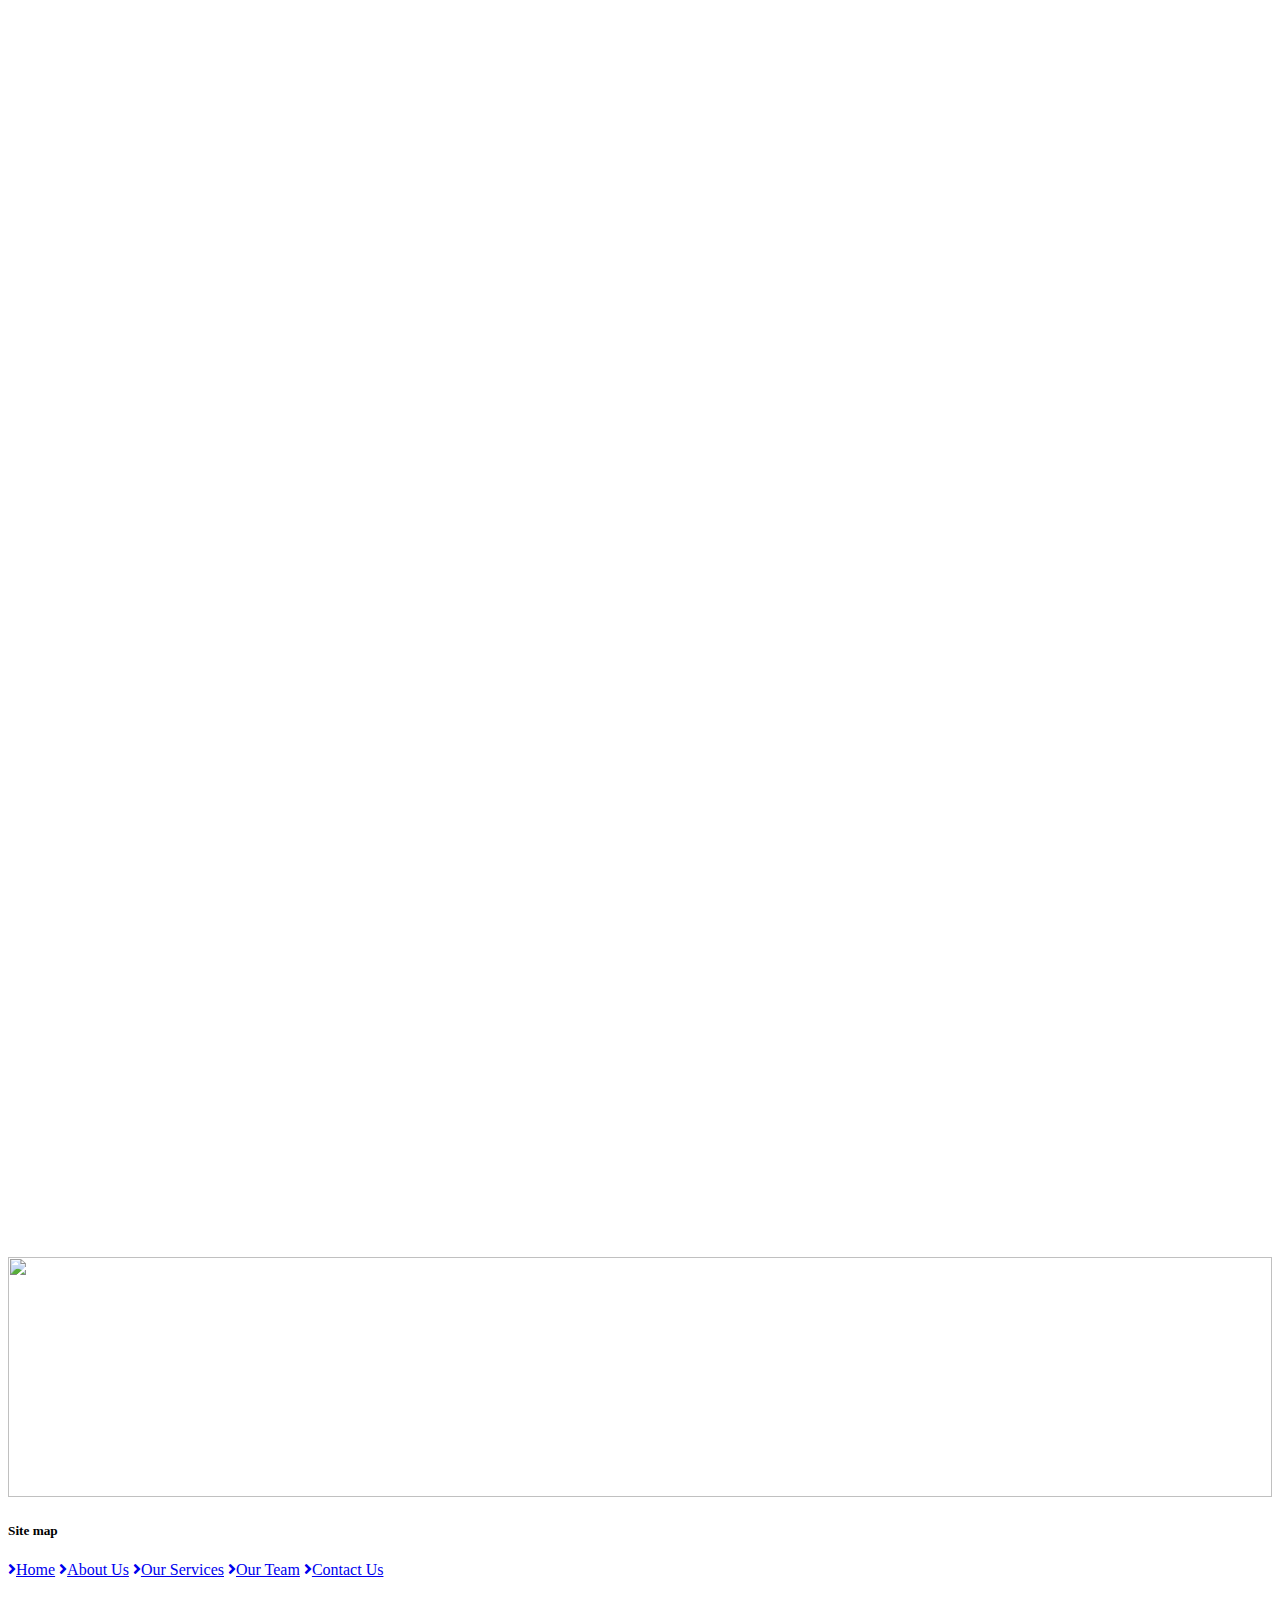
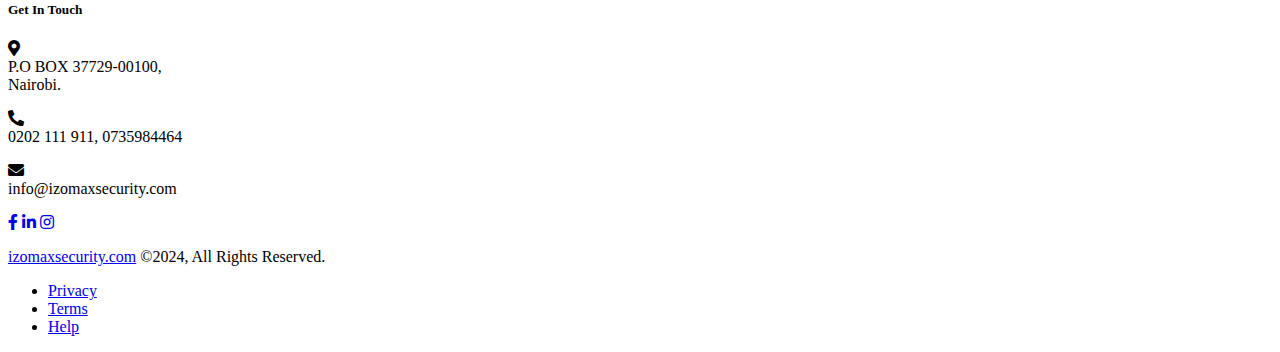
==== commit a6b3b61c: "Add files via upload" ====
--- a/index.html
+++ b/index.html
@@ -1,359 +1,629 @@
 <!DOCTYPE html>
-    <html lang="en">
-    <head>
-        <meta charset="UTF-8">
-        <meta name="viewport" content="width=device-width, initial-scale=1.0">
-
-        <!--==================== ICONS ====================-->
-        <link rel="stylesheet" href="https://unicons.iconscout.com/release/v4.0.8/css/line.css">
-        <script src="https://kit.fontawesome.com/7f0ac1e5dd.js" crossorigin="anonymous"></script>
-
-        <!--==================== slide CSS ====================-->
-        <link rel="stylesheet" href="https://www.w3schools.com/w3css/4/w3.css">
-        
-        <!--==================== CSS ====================-->
-        <link rel="stylesheet" href="assets/css/swiper-bundle.min.css">
-        <link rel="stylesheet" href="assets/css/styles.css">
-
-        <link rel="icon" href="assets/img/logo.png" type="img/png">
-        <title>David Shivulu - Portfolio</title>
-        
-    </head>
-    <body>
-        <!--==================== HEADER ====================-->
-        <header class="header" id="header">
-            <nav class="nav container">
-                <img src="assets/img/logo.png" alt="logo" style="height: auto; width: 90px; margin-left: -28px;">
-
-                <div class="nav_menu" id="nav-menu">
-                <ul class="nav_list grid">
-                    <li class="nav_item">
-                        <a href="#home" class="nav_link active-link">
-                            <i class="uil uil-estate nav_icon"></i>HOME
-                        </a>
+<html lang="en">
+<head>
+    <meta charset="utf-8">
+    <title>IzoMax Security LTD - Home</title>
+    <meta content="width=device-width, initial-scale=1.0" name="viewport">
+    <meta content="IzoMax Security Limited" name="keywords">
+    <meta content="izomax security limited" name="description">
+
+    <!-- ===================================ICONS & CSS=============================== -->
+    <link rel="stylesheet" href="https://unicons.iconscout.com/release/v4.0.8/css/line.css">
+    <link href="img/icon1.png" rel="icon">
+    <link href="https://cdnjs.cloudflare.com/ajax/libs/font-awesome/5.10.0/css/all.min.css" rel="stylesheet">
+    <script src="https://kit.fontawesome.com/7f0ac1e5dd.js" crossorigin="anonymous"></script>
+    <link href="lib/flaticon/font/flaticon.css" rel="stylesheet">
+    <link href="lib/owlcarousel/assets/owl.carousel.min.css" rel="stylesheet">
+    <link rel="stylesheet" href="https://unpkg.com/aos@next/dist/aos.css" />
+    <link href="css/style.css" rel="stylesheet">
+</head>
+<body class="bg-white">
+    <!--==========================================TOPBAR====================================-->
+    <div class="container-fluid">
+        <div class="row bg-secondary py-2 px-lg-5">
+            <div class="col-lg-6 text-center text-lg-left">
+                <div class="d-inline-flex align-items-center">
+                    <p class="mr-2 mb-2 mb-lg-0 text-white">Welcome to IzoMax Security Limited.</p>
+                </div>
+            </div>
+            <div class="col-lg-6 text-center text-lg-right righttext">
+                <div class="d-inline-flex align-items-center">
+                    <p class="m-0 mr-1 text-white">Follow Us:</p>
+                    <a class="text-white px-2" href="">
+                        <i class="fab fa-facebook-f"></i>
+                    </a>
+                    <a class="text-white px-2" href="">
+                        <i class="fa-brands fa-x-twitter"></i>
+                    </a>
+                    <a class="text-white px-2" href="">
+                        <i class="fab fa-linkedin-in"></i>
+                    </a>
+                    <a class="text-white px-2" href="">
+                        <i class="fab fa-instagram"></i>
+                    </a>
+                </div>
+            </div>
+        </div>
+        <div class="row py-3 px-lg-5">
+            <div class="col-lg-4">
+                <a href="" class="navbar-brand d-none d-lg-block logo">
+                    <img src="img/logo1.png" alt="" height="90px">
+                </a>
+            </div>
+            <div class="col-lg-8 text-center text-lg-right righttext">
+                <div class="d-inline-flex align-items-center" style="margin-top: 24px;">
+                    <div class="d-inline-flex flex-column text-center pr-3 border-right">
+                        <h6>Our Office</h6>
+                        <p class="m-0">P.O BOX 37729-00100, Nairobi.</p>
+                    </div>
+                    <div class="d-inline-flex flex-column text-center px-3 border-right">
+                        <h6>Email Us</h6>
+                        <p class="m-0">info@izomaxsecurity.com</p>
+                    </div>
+                    <div class="d-inline-flex flex-column text-center pl-3">
+                        <h6>Call Us</h6>
+                        <p class="m-0">0202 111911, 0735 984464</p>
+                    </div>
+                </div>
+            </div>
+        </div>
+    </div>
+
+    <!--============================================NAVBAR==================================-->
+    <div class="container-fluid p-0 nav-bar">
+        <nav class="navbar navbar-expand-lg bg-none navbar-dark py-0">
+            <a href="" class="navbar-brand d-block d-lg-none">
+                <h1 class="m-0 display-5 text-capitalize font-italic text-white"><span class="text-primary">IZO</span>MAX</h1>
+            </a>
+            <button type="button" class="navbar-toggler" data-toggle="collapse" data-target="#navbarCollapse">
+                <span class="navbar-toggler-icon"></span>
+            </button>
+            <div class="collapse navbar-collapse justify-content-between" id="navbarCollapse">
+                <div class="navbar-nav m-auto py-4">
+                    <a href="index.html" class="nav-item nav-link active homebgcolor">Home</a>
+                    <a href="about.html" class="nav-item nav-link">About</a>
+                    <a href="service.html" class="nav-item nav-link">Services</a>
+                    <a href="guard.html" class="nav-item nav-link">Guards</a>
+                    <a href="contact.html" class="nav-item nav-link">Contact</a>
+                </div>
+            </div>
+        </nav>
+    </div>
+
+    <!--======================================CAROUSEL=====================================-->
+    <div class="container-fluid p-0">
+        <div id="blog-carousel" class="carousel slide" data-ride="carousel">
+            <div class="carousel-inner">
+                <div class="carousel-item active">
+                    <img class="w-100" src="img/carousel-1.png" alt="Image">
+                    <div class="carousel-caption d-flex flex-column align-items-center justify-content-center">
+                        <h4 class="display-4 m-0 mt-2 mt-md-3 text-white">Best Security Service</h4>
+                        <h4 class="text-primary m-0" style="background-color: #262626; width: 70%; margin: auto; border-radius: 50px; height: 30px;">
+                            <ul class="animatedtxt">
+                                <li><span>Prevention</span></li>
+                                <li><span>Protection</span></li>
+                                <li><span>Safety</span></li>
+                            </ul>
+                        </h4>
+                        <a href="service.html" class="btn btn-lg btn-primary mt-3 mt-md-4 px-4">Learn More <i class="uil uil-arrow-right"></i></a>
+                    </div>
+                </div>
+                <div class="carousel-item">
+                    <img class="w-100" src="img/carousel-2.png" alt="Image">
+                    <div class="carousel-caption d-flex flex-column align-items-center justify-content-center">
+                        <h4 class="display-4 m-0 mt-2 mt-md-3 text-white">Highly Trained Guards</h4>
+                        <h4 class="text-primary m-0" style="background-color: #262626; width: 70%; margin: auto; border-radius: 50px; height: 30px;">
+                            <ul class="animatedtxt">
+                                <li><span>Prevention</span></li>
+                                <li><span>Protection</span></li>
+                                <li><span>Safety</span></li>
+                            </ul>
+                        </h4>
+                        <a href="guard.html" class="btn btn-lg btn-primary mt-3 mt-md-4 px-4">Learn More <i class="uil uil-arrow-right"></i></a>
+                    </div>
+                </div>
+            </div>
+            <a class="carousel-control-prev" href="#blog-carousel" data-slide="prev">
+                <div class="btn btn-primary rounded-circle" style="width: 45px; height: 45px;">
+                    <span class="carousel-control-prev-icon mb-n2"></span>
+                </div>
+            </a>
+            <a class="carousel-control-next" href="#blog-carousel" data-slide="next">
+                <div class="btn btn-primary rounded-circle" style="width: 45px; height: 45px;">
+                    <span class="carousel-control-next-icon mb-n2"></span>
+                </div>
+            </a>
+        </div>
+    </div>
+
+    <!--=========================================FEATURES===================================-->
+    <div class="container-fluid py-5 py-lg-0 feature">
+        <div class="row py-5 py-lg-0" data-aos="fade-up">
+            <div class="col-lg-4 p-0">
+                <div class="feature-item d-flex align-items-center border-right px-5 mb-4 mb-lg-0">
+                    <i class="flaticon-policeman display-3 text-primary mr-4"></i>
+                    <div class="">
+                        <h5 class="mb-3">Professional Staff</h5>
+                        <p class="m-0">We have highly trained personnel equiped with necessary skills for security purposes.</p>
+                    </div>
+                </div>
+            </div>
+            <div class="col-lg-4 p-0" data-aos="fade-up">
+                <div class="feature-item d-flex align-items-center border-right px-5 mb-4 mb-lg-0">
+                    <i class="flaticon-helmet display-3 text-primary mr-4"></i>
+                    <div class="">
+                        <h5 class="mb-3">Latest Equipment</h5>
+                        <p class="m-0">We use modern equipment, such as CCTVs, to tackle security concerns.</p>
+                    </div>
+                </div>
+            </div>
+            <div class="col-lg-4 p-0" data-aos="fade-up">
+                <div class="feature-item d-flex align-items-center px-5">
+                    <i class="flaticon-surveillance display-3 text-primary mr-4"></i>
+                    <div class="">
+                        <h5 class="mb-3">24/7 Support</h5>
+                        <p class="m-0">We are always available to handle your queries and any complaints.</p>
+                    </div>
+                </div>
+            </div>
+        </div>
+    </div>
+
+    <!--======================================ABOUT=========================================-->
+    <div class="container-fluid mb-5" style="background: #f6f6f6;" data-aos="fade-up">
+        <div class="row align-items-center">
+            <div class="col-lg-6 px-0" data-aos="fade-up">
+                <img width="100%" class="img-fluid" src="img/about.png" alt="Image">
+            </div>
+            <div class="col-lg-6 py-5 py-lg-0 px-3 px-lg-5" data-aos="fade-up">
+                <h5 class="text-primary mb-3">About Us</h5>
+                <h1 class="mb-4">X Years Experience</h1>
+                <p>IzoMax Security Limited is a security company that provides a wide range of Security
+                     and Safety services such as guarding, supply installation and maintenance of 
+                     security and Fire Safety equipment.</p>
+                <div class="row py-2" data-aos="fade-up">
+                    <div class="col-sm-6" data-aos="fade-up">
+                        <i class="flaticon-approved display-3 text-primary"></i>
+                        <h5 class="mt-2">Gov't Approved</h5>
+                        <p>We are duly incorporated and registered under the Companies Act,
+                             Chapter 486 Laws of Kenya.</p>
+                    </div>
+                    <div class="col-sm-6" data-aos="fade-up">
+                        <i class="flaticon-medal display-3 text-primary"></i>
+                        <h5 class="mt-2">Award Winning</h5>
+                        <p>With our X Years of experience, we have received various awards...</p>
+                    </div>
+                </div>
+                <a href="about.html" class="btn btn-lg px-4 btn-primary" data-aos="fade-up">Learn More  <i class="uil uil-arrow-right"></i></a>
+            </div>
+        </div>
+    </div>
+
+    <!--=======================================SERVICES====================================-->
+    <div class="container pt-5" data-aos="fade-up">
+        <div class="d-flex flex-column text-center mb-5" data-aos="fade-up">
+            <h5 class="text-primary mb-3">Our Services</h5>
+            <h1 class="m-0">Quality Security Services</h1>
+        </div>
+        <div class="row pb-3" data-aos="fade-up">
+            <div class="col-md-6 col-lg-4 mb-4" data-aos="fade-up">
+                <div class="card mb-2 p-3" data-aos="fade-up">
+                    <img class="card-img-top" src="img/services.png" alt="">
+                    <div class="card-body bg-secondary d-flex align-items-center p-0" data-aos="fade-up">
+                        <h3 class="flaticon-desk font-weight-normal d-flex flex-shrink-0 align-items-center justify-content-center bg-primary text-white m-0 mr-3" style="width: 45px; height: 45px;"></h3>
+                        <h6 class="card-title text-white text-truncate m-0">Corporate Security</h6>
+                    </div>
+                    <div class="card-footer" data-aos="fade-up">
+                        With the help of modern security equipment, we provide security to an entire 
+                        corporate facility, ranging from offices to industrial units.
+                    </div>
+                </div>
+            </div>
+            <div class="col-md-6 col-lg-4 mb-4" data-aos="fade-up">
+                <div class="card mb-2 p-3" data-aos="fade-up">
+                    <img class="card-img-top" src="img/services.png" alt="">
+                    <div class="card-body bg-secondary d-flex align-items-center p-0" data-aos="fade-up">
+                        <h3 class="flaticon-home font-weight-normal d-flex flex-shrink-0 align-items-center justify-content-center bg-primary text-white m-0 mr-3" style="width: 45px; height: 45px;"></h3>
+                        <h6 class="card-title text-white text-truncate m-0">Home Security</h6>
+                    </div>
+                    <div class="card-footer" data-aos="fade-up">
+                        Being incorporated with Mobile Patrol Services, the service provides security 
+                        to homes and even estates.
+                    </div>
+                </div>
+            </div>
+            <div class="col-md-6 col-lg-4 mb-4" data-aos="fade-up">
+                <div class="card mb-2 p-3" data-aos="fade-up">
+                    <img class="card-img-top" src="img/services.png" alt="">
+                    <div class="card-body bg-secondary d-flex align-items-center p-0" data-aos="fade-up">
+                        <h3 class="flaticon-factory font-weight-normal d-flex flex-shrink-0 align-items-center justify-content-center bg-primary text-white m-0 mr-3" style="width: 45px; height: 45px;"></h3>
+                        <h6 class="card-title text-white text-truncate m-0">Vacant Property Scrty</h6>
+                    </div>
+                    <div class="card-footer" data-aos="fade-up">
+                        We work with you to find a security solution that suits your budget 
+                        and needs to protect your vacant property from vandalism and theft.
+                    </div>
+                </div>
+            </div>
+            <div class="col-md-6 col-lg-4 mb-4" data-aos="fade-up">
+                <div class="card mb-2 p-3" data-aos="fade-up">
+                    <img class="card-img-top" src="img/services.png" alt="">
+                    <div class="card-body bg-secondary d-flex align-items-center p-0" data-aos="fade-up">
+                        <h3 class="flaticon-surveillance font-weight-normal d-flex flex-shrink-0 align-items-center justify-content-center bg-primary text-white m-0 mr-3" style="width: 45px; height: 45px;"></h3>
+                        <h6 class="card-title text-white text-truncate m-0">Mobile Patrols</h6>
+                    </div>
+                    <div class="card-footer" data-aos="fade-up">
+                        We provide a highly visible but cost-effective solution to 
+                        secure your business by implementing randomly timed patrols 
+                        within and outside the premises your property.
+                    </div>
+                </div>
+            </div>
+            <div class="col-md-6 col-lg-4 mb-4" data-aos="fade-up">
+                <div class="card mb-2 p-3" data-aos="fade-up">
+                    <img class="card-img-top" src="img/services.png" alt="">
+                    <div class="card-body bg-secondary d-flex align-items-center p-0" data-aos="fade-up">
+                        <h3 class="flaticon-transportation font-weight-normal d-flex flex-shrink-0 align-items-center justify-content-center bg-primary text-white m-0 mr-3" style="width: 45px; height: 45px;"></h3>
+                        <h6 class="card-title text-white text-truncate m-0">Events Security</h6>
+                    </div>
+                    <div class="card-footer" data-aos="fade-up">
+                        Our experienced event security guards know how to strike the perfect 
+                        balance between offering friendly and courteous support, 
+                        and providing a visible authoritative presence to deter any potential 
+                        troublemakers in a calm and efficient manner.
+                    </div>
+                </div>
+            </div>
+            <div class="col-md-6 col-lg-4 mb-4" data-aos="fade-up">
+                <div class="card mb-2 p-3" data-aos="fade-up">
+                    <img class="card-img-top" src="img/services.png" alt="">
+                    <div class="card-body bg-secondary d-flex align-items-center p-0" data-aos="fade-up">
+                        <h3 class="flaticon-bodyguard font-weight-normal d-flex flex-shrink-0 align-items-center justify-content-center bg-primary text-white m-0 mr-3" style="width: 45px; height: 45px;"></h3>
+                        <h6 class="card-title text-white text-truncate m-0">Private Security</h6>
+                    </div>
+                    <div class="card-footer" data-aos="fade-up">
+                        Whether it's a private corporate meeting, or a private personal project, 
+                        we are still well equiped to offer you quality and special security services.
+                    </div>
+                </div>
+            </div>
+        </div>
+    </div>
+
+    <!--=======================================FACTS========================================-->
+    <div class="container-fluid bg-primary my-5 py-5 text-center" data-aos="fade-up">
+        <div class="row pt-5" data-aos="fade-up">
+            <div class="col-lg-3 col-sm-6 mb-5">
+                <h5 class="fa fa-user-shield mb-4 d-inline-flex align-items-center justify-content-center border rounded-circle text-white" style="width: 50px; height: 50px;"></h5>
+                <h6 class="text-white m-0">Our Staff</h6>
+                <h4 class="display-4 text-white mb-3" data-toggle="counter-up">250</h4>
+                
+            </div>
+            <div class="col-lg-3 col-sm-6 mb-5" data-aos="fade-up">
+                <h5 class="fa fa-users mb-4 d-inline-flex align-items-center justify-content-center border rounded-circle text-white" style="width: 50px; height: 50px;"></h5>
+                <h6 class="text-white m-0">Happy Clients</h6>
+                <h4 class="display-4 text-white mb-3" data-toggle="counter-up">500</h4>
+                
+            </div>
+            <div class="col-lg-3 col-sm-6 mb-5" data-aos="fade-up">
+                <h5 class="fa fa-shield-alt mb-4 d-inline-flex align-items-center justify-content-center border rounded-circle text-white" style="width: 50px; height: 50px;"></h5>
+                <h6 class="text-white m-0">Projects Completed</h6>
+                <h4 class="display-4 text-white mb-3" data-toggle="counter-up">100</h4>
+                
+            </div>
+            <div class="col-lg-3 col-sm-6 mb-5" data-aos="fade-up">
+                <h5 class="fa fa-award mb-4 d-inline-flex align-items-center justify-content-center border rounded-circle text-white" style="width: 50px; height: 50px;"></h5>
+                <h6 class="text-white m-0">Awards Earned</h6>
+                <h4 class="display-4 text-white mb-3" data-toggle="counter-up">10</h4>
+                
+            </div>
+        </div>
+    </div>
+
+    <!--======================================FEATURES=======================================-->
+    <div class="container pt-5" data-aos="fade-up">
+        <div class="row" data-aos="fade-up">
+            <div class="col-lg-5 mb-5" data-aos="fade-up">
+                <h5 class="text-primary mb-3">Why Choose Us?</h5>
+                <h1 class="mb-4">Here is Why</h1>
+                <img class="img-thumbnail mb-4 p-3" src="img/feature.png" alt="Image">
+                <p>
+                    We are one of the <b>best</b> and <b>leading</b> security companies country-wide, 
+                    providing a wide range of Security and Safety services such as guarding, supply, 
+                    installation and maintenance of Security and Fire Safety Equipment.
+                </p>
+                <a href="about.html" class="btn btn-lg btn-primary mt-2">Learn More <i class="uil uil-arrow-right"></i></a>
+            </div>
+            <div class="col-lg-7" data-aos="fade-up">
+                <div class="row" data-aos="fade-up">
+                    <div class="col-md-6 mb-4" data-aos="fade-up">
+                        <div class="d-flex flex-column" data-aos="fade-up">
+                            <div class="d-flex align-items-center mb-3" data-aos="fade-up">
+                                <h3 class="flaticon-policeman font-weight-normal d-flex flex-shrink-0 align-items-center justify-content-center bg-primary text-white m-0 mr-3" style="width: 45px; height: 45px;"></h3>
+                                <h6 class="text-truncate m-0">High Security</h6>
+                            </div>
+                            <p>We ensure security to you and your property by, -but not limited to-, assigning skilled personnel and implementing periodic patrols.</p>
+                        </div>
+                    </div>
+                    <div class="col-md-6 mb-4" data-aos="fade-up">
+                        <div class="d-flex flex-column" data-aos="fade-up">
+                            <div class="d-flex align-items-center mb-3" data-aos="fade-up">
+                                <h3 class="flaticon-bodyguard font-weight-normal d-flex flex-shrink-0 align-items-center justify-content-center bg-primary text-white m-0 mr-3" style="width: 45px; height: 45px;"></h3>
+                                <h6 class="text-truncate m-0">Trained Guards</h6>
+                            </div>
+                            <p>We have security guards who have undergone a <b>mandatory</b> training program to acquire necessary skills so that they can serve you better.</p>
+                        </div>
+                    </div>
+                    <div class="col-md-6 mb-4" data-aos="fade-up">
+                        <div class="d-flex flex-column" data-aos="fade-up">
+                            <div class="d-flex align-items-center mb-3" data-aos="fade-up">
+                                <h3 class="flaticon-approved font-weight-normal d-flex flex-shrink-0 align-items-center justify-content-center bg-primary text-white m-0 mr-3" style="width: 45px; height: 45px;"></h3>
+                                <h6 class="text-truncate m-0">Gov't Approved</h6>
+                            </div>
+                            <p>We are duly incorporated and registered under the Companies Act, Chapter 486 Laws of Kenya.</p>
+                        </div>
+                    </div>
+                    <div class="col-md-6 mb-4" data-aos="fade-up">
+                        <div class="d-flex flex-column" data-aos="fade-up">
+                            <div class="d-flex align-items-center mb-3" data-aos="fade-up">
+                                <h3 class="flaticon-medal font-weight-normal d-flex flex-shrink-0 align-items-center justify-content-center bg-primary text-white m-0 mr-3" style="width: 45px; height: 45px;"></h3>
+                                <h6 class="text-truncate m-0">Award Winning</h6>
+                            </div>
+                            <p>Diam amet eos at no eos sit lorem, sea est magna diam eos rebum sit</p>
+                        </div>
+                    </div>
+                    <div class="col-md-6 mb-4" data-aos="fade-up">
+                        <div class="d-flex flex-column" data-aos="fade-up">
+                            <div class="d-flex align-items-center mb-3" data-aos="fade-up">
+                                <h3 class="flaticon-helmet font-weight-normal d-flex flex-shrink-0 align-items-center justify-content-center bg-primary text-white m-0 mr-3" style="width: 45px; height: 45px;"></h3>
+                                <h6 class="text-truncate m-0">Latest Equipment</h6>
+                            </div>
+                            <p>We use modern equipment, such as CCTVs, to tackle security concerns.</p>
+                        </div>
+                    </div>
+                    <div class="col-md-6 mb-4" data-aos="fade-up">
+                        <div class="d-flex flex-column" data-aos="fade-up">
+                            <div class="d-flex align-items-center mb-3" data-aos="fade-up">
+                                <h3 class="flaticon-surveillance font-weight-normal d-flex flex-shrink-0 align-items-center justify-content-center bg-primary text-white m-0 mr-3" style="width: 45px; height: 45px;"></h3>
+                                <h6 class="text-truncate m-0">24/7 Support</h6>
+                            </div>
+                            <p>We are always available to handle your queries and any complaints.</p>
+                        </div>
+                    </div>
+                </div>
+            </div>
+        </div>
+    </div>
+
+    <!--==============================SUBSCRIBE NEWSLETTER==================================-->
+    <div class="container-fluid bg-primary my-5 py-5 text-center" data-aos="fade-up">
+        <h1 class="text-white font-weight-bold mt-5 mb-3">Subscribe to Our Newsletter</h1>
+        <p class="text-white mb-4">Subscribe and get our latest articles in your inbox</p>
+        <form class="form-inline justify-content-center mb-5">
+            <div class="input-group" style="justify-content: center;" data-aos="fade-up">
+                <input type="text" class="form-control-lg" placeholder="Your Email">
+                <div class="input-group-append" data-aos="fade-up">
+                    <button class="btn btn-secondary" type="submit">Subscribe</button>
+                </div>
+            </div>
+        </form>
+    </div>
+
+    <!--======================================TEAM==========================================-->
+    <div class="container pt-5 pb-3" data-aos="fade-up">
+        <div class="d-flex flex-column text-center mb-5" data-aos="fade-up">
+            <h5 class="text-primary mb-3">Security Officers</h5>
+            <h1 class="m-0">Meet Some of Our Security Officers</h1>
+        </div>
+        <div class="row" data-aos="fade-up">
+            <div class="col-lg-6 mb-4" data-aos="fade-up">
+                <div class="row mb-2 align-items-center" data-aos="fade-up">
+                    <div class="col-6 text-right">
+                        <h6>Officer Name</h6>
+                        <h6 class="text-muted font-weight-normal text-capitalize mb-2">Designation</h6>
+                        <p>Lorem ipsum dolor, sit elit. Hic sapien aut est in, cum simil culpa iste.</p>
+                        <div class="d-flex justify-content-end" data-aos="fade-up">
+                            <a href=""><i class="fa-brands fa-x-twitter mr-3"></i></a>
+                            <a href=""><i class="fab fa-facebook-f mr-3"></i></a>
+                            <a href=""><i class="fab fa-linkedin-in mr-3"></i></a>
+                            <a href=""><i class="fab fa-instagram"></i></a>
+                        </div>
+                    </div>
+                    <div class="col-6" data-aos="fade-up">
+                        <img class="img-thumbnail p-3" src="img/team-1.png" alt="Image">
+                    </div>
+                </div>
+            </div>
+            <div class="col-lg-6 mb-4" data-aos="fade-up">
+                <div class="row mb-2 align-items-center" data-aos="fade-up">
+                    <div class="col-6" data-aos="fade-up">
+                        <img class="img-thumbnail p-3" src="img/team-2.png" alt="Image">
+                    </div>
+                    <div class="col-6 text-left" data-aos="fade-up">
+                        <h6>Officer Name</h6>
+                        <h6 class="text-muted font-weight-normal text-capitalize mb-2">Designation</h6>
+                        <p>Lorem ipsum dolor, sit elit. Hic sapien aut est in, cum simil culpa iste.</p>
+                        <div class="d-flex justify-content-start">
+                            <a href=""><i class="fa-brands fa-x-twitter mr-3"></i></a>
+                            <a href=""><i class="fab fa-facebook-f mr-3"></i></a>
+                            <a href=""><i class="fab fa-linkedin-in mr-3"></i></a>
+                            <a href=""><i class="fab fa-instagram"></i></a>
+                        </div>
+                    </div>
+                </div>
+            </div>
+            <div class="col-lg-6 mb-4" data-aos="fade-up">
+                <div class="row mb-2 align-items-center" data-aos="fade-up">
+                    <div class="col-6 text-right" data-aos="fade-up">
+                        <h6>Officer Name</h6>
+                        <h6 class="text-muted font-weight-normal text-capitalize mb-2">Designation</h6>
+                        <p>Lorem ipsum dolor, sit elit. Hic sapien aut est in, cum simil culpa iste.</p>
+                        <div class="d-flex justify-content-end">
+                            <a href=""><i class="fa-brands fa-x-twitter mr-3"></i></a>
+                            <a href=""><i class="fab fa-facebook-f mr-3"></i></a>
+                            <a href=""><i class="fab fa-linkedin-in mr-3"></i></a>
+                            <a href=""><i class="fab fa-instagram"></i></a>
+                        </div>
+                    </div>
+                    <div class="col-6" data-aos="fade-up">
+                        <img class="img-thumbnail p-3" src="img/team-3.png" alt="Image">
+                    </div>
+                </div>
+            </div>
+            <div class="col-lg-6 mb-4" data-aos="fade-up">
+                <div class="row mb-2 align-items-center" data-aos="fade-up">
+                    <div class="col-6" data-aos="fade-up">
+                        <img class="img-thumbnail p-3" src="img/team-2.png" alt="Image">
+                    </div>
+                    <div class="col-6 text-left" data-aos="fade-up">
+                        <h6>Officer Name</h6>
+                        <h6 class="text-muted font-weight-normal text-capitalize mb-2">Designation</h6>
+                        <p>Lorem ipsum dolor, sit elit. Hic sapien aut est in, cum simil culpa iste.</p>
+                        <div class="d-flex justify-content-start">
+                            <a href=""><i class="fa-brands fa-x-twitter mr-3"></i></a>
+                            <a href=""><i class="fab fa-facebook-f mr-3"></i></a>
+                            <a href=""><i class="fab fa-linkedin-in mr-3"></i></a>
+                            <a href=""><i class="fab fa-instagram"></i></a>
+                        </div>
+                    </div>
+                </div>
+            </div>
+        </div>
+    </div>
+
+    <!--======================================TESTIMONIALS=================================-->
+    <div class="container-fluid my-5 p-0 py-5" style="background: #f6f6f6;" data-aos="fade-up">
+        <div class="container p-0 py-5">
+            <div class="d-flex flex-column text-center mb-5">
+                <h5 class="text-primary mb-3">Testimonial</h5>
+                <h1 class="m-0">What Our Clients Say</h1>
+            </div>
+            <div class="owl-carousel testimonial-carousel">
+                <div class="testimonial-item px-3">
+                    <div class="testimonial-text position-relative border bg-light mb-4 py-3 px-4">
+                        "Lorem ipsum dolor, sit elit. Hic sapien aut est in, cum simil culpa cumque ipsum quo accusamus nobis iste."
+                    </div>
+                    <div class="d-flex align-items-center">
+                        <img class="img-thumbnail bg-light rounded-circle" src="img/team-4.png" style="width: 80px; height: 80px; padding: 12px;" alt="Image">
+                        <div class="pl-4">
+                            <h6 class="text-primary">Client Name</h6>
+                            <p class="m-0">Profession</p>
+                        </div>
+                    </div>
+                </div>
+                <div class="testimonial-item px-3">
+                    <div class="testimonial-text position-relative border bg-light mb-4 py-3 px-4">
+                        "Lorem ipsum dolor, sit elit. Hic sapien aut est in, cum simil culpa cumque ipsum quo accusamus nobis iste."
+                    </div>
+                    <div class="d-flex align-items-center">
+                        <img class="img-thumbnail bg-light rounded-circle" src="img/team-4.png" style="width: 80px; height: 80px; padding: 12px;" alt="Image">
+                        <div class="pl-4">
+                            <h6 class="text-primary">Client Name</h6>
+                            <p class="m-0">Profession</p>
+                        </div>
+                    </div>
+                </div>
+                <div class="testimonial-item px-3">
+                    <div class="testimonial-text position-relative border bg-light mb-4 py-3 px-4">
+                        "Lorem ipsum dolor, sit elit. Hic sapien aut est in, cum simil culpa cumque ipsum quo accusamus nobis iste."
+                    </div>
+                    <div class="d-flex align-items-center">
+                        <img class="img-thumbnail bg-light rounded-circle" src="img/team-4.png" style="width: 80px; height: 80px; padding: 12px;" alt="Image">
+                        <div class="pl-4">
+                            <h6 class="text-primary">Client Name</h6>
+                            <p class="m-0">Profession</p>
+                        </div>
+                    </div>
+                </div>
+                <div class="testimonial-item px-3">
+                    <div class="testimonial-text position-relative border bg-light mb-4 py-3 px-4">
+                        "Lorem ipsum dolor, sit elit. Hic sapien aut est in, cum simil culpa cumque ipsum quo accusamus nobis iste."
+                    </div>
+                    <div class="d-flex align-items-center">
+                        <img class="img-thumbnail bg-light rounded-circle" src="img/team-4.png" style="width: 80px; height: 80px; padding: 12px;" alt="Image">
+                        <div class="pl-4">
+                            <h6 class="text-primary">Client Name</h6>
+                            <p class="m-0">Profession</p>
+                        </div>
+                    </div>
+                </div>
+            </div>
+        </div>
+    </div>
+
+    <!--=======================================FOOTER===================================-->
+    <div class="container-fluid bg-secondary text-white mt-5 py-5 px-sm-3 px-md-5">
+        <div class="row pt-5">
+            <div class="col-lg-4 col-md-12 mb-5">
+                <img src="img/logo.png" alt="" width="100%" height="240px">
+            </div>
+            <div class="col-lg-8 col-md-12">
+                <div class="row">
+                    <div class="col-md-4 mb-5 col-md-4-left">
+                        <h5 class="text-primary mb-4">Site map</h5>
+                        <div class="d-flex flex-column justify-content-start">
+                            <a class="text-white mb-2" href="index.html"><i class="fa fa-angle-right mr-2"></i>Home</a>
+                            <a class="text-white mb-2" href="about.html"><i class="fa fa-angle-right mr-2"></i>About Us</a>
+                            <a class="text-white mb-2" href="service.html"><i class="fa fa-angle-right mr-2"></i>Our Services</a>
+                            <a class="text-white mb-2" href="guard.html"><i class="fa fa-angle-right mr-2"></i>Our Team</a>
+                            <a class="text-white" href="contact.html"><i class="fa fa-angle-right mr-2"></i>Contact Us</a>
+                        </div>
+                    </div>
+                    <div class="col-md-4 mb-5" style="width: fit-content;">
+                        <h5 class="text-primary mb-4">Get In Touch</h5>
+                        <p><i class="fa fa-map-marker-alt mr-2"></i><br>P.O BOX 37729-00100,<br>Nairobi.</p>
+                        <p><i class="fa fa-phone-alt mr-2"></i><br>0202 111 911, 0735984464</p>
+                        <p><i class="fa fa-envelope mr-2"></i><br>info@izomaxsecurity.com</p>
+                        <div class="d-flex justify-content-start mt-4">
+                            <a class="btn btn-outline-light rounded-circle text-center mr-2 px-0" style="width: 40px; height: 40px;" href="#"><i class="fa-brands fa-x-twitter"></i></a>
+                            <a class="btn btn-outline-light rounded-circle text-center mr-2 px-0" style="width: 40px; height: 40px;" href="#"><i class="fab fa-facebook-f"></i></a>
+                            <a class="btn btn-outline-light rounded-circle text-center mr-2 px-0" style="width: 40px; height: 40px;" href="#"><i class="fab fa-linkedin-in"></i></a>
+                            <a class="btn btn-outline-light rounded-circle text-center mr-2 px-0" style="width: 40px; height: 40px;" href="#"><i class="fab fa-instagram"></i></a>
+                        </div>
+                    </div>
+                </div>
+            </div>
+        </div>
+        <div class="row pt-3">
+            <div class="col-md-6 text-center text-md-left mb-3 mb-md-0">
+                <p class="m-0 text-white">
+                    <a class="text-white font-weight-bold" href="index.html">izomaxsecurity.com</a> &copy;2024, All Rights Reserved.
+                </p>
+            </div>
+            <div class="col-md-6 text-center text-md-right">
+                <ul class="nav d-inline-flex">
+                    <li class="nav-item">
+                        <a class="nav-link text-white py-0" href="#">Privacy</a>
                     </li>
-
-                    <li class="nav_item">
-                        <a href="#about" class="nav_link">
-                            <i class="uil uil-user nav_icon"></i>ABOUT
-                        </a>
+                    <li class="nav-item">
+                        <a class="nav-link text-white py-0" href="#">Terms</a>
                     </li>
-
-                    <li class="nav_item">
-                        <a href="#skills" class="nav_link">
-                            <i class="uil uil-file-alt nav_icon"></i>SKILLS
-                        </a>
+                    <li class="nav-item">
+                        <a class="nav-link text-white py-0" href="#">Help</a>
                     </li>
-
-                    <li class="nav_item">
-                        <a href="#portfolio" class="nav_link">
-                            <i class="uil uil-scenery nav_icon"></i>PORTFOLIO
-                        </a>
-                    </li>
-
-                    <li class="nav_item">
-                        <a href="#contact" class="nav_link">
-                            <i class="uil uil-message nav_icon"></i>CONTACT ME
-                        </a>
-                    </li>
-
-                    <li class="nav_item">
-                        <a class="nav_link">
-                            <i class="uil uil-times nav_icon" id="nav-close"></i><b class="nav_icon_close">CLOSE</b>
-                        </a>
-                    </li>
-                    
                 </ul>
-                
-                </div>
-
-                <div class="nav_btns">
-
-                    <!-- dark and light themes button -->
-                    <i class="uil uil-moon change-theme" id="theme-button"></i>
-
-                    <div class="nav_toggle" id="nav-toggle">
-                        <i class="uil uil-apps"></i>
-                    </div>
-                </div>
-            </nav>
-        </header>
-
-        <!--==================== MAIN ====================-->
-        <main class="main">
-            <!--==================== HOME ====================-->
-            <section class="home section" id="home">
-                <div class="home_container container grid">
-                    <div class="home_content grid">
-                        
-                        <div class="home_social">
-                            <a href="https://github.com/David-Shivulu" target="_blank" class="home_social_icon">
-                                <i class="uil uil-github-alt"></i>
-                            </a>
-
-                            <a href="https://twitter.com/DavidShivulu" target="_blank" class="home_social_icon">
-                                <i class="fa-brands fa-x-twitter"></i>
-                            </a>
-
-                            <a href="https://t.me/dave_xanderbilt" target="_blank" class="home_social_icon">
-                                <i class="uil uil-telegram-alt"></i>
-                            </a>
-                        </div>
-                        
-                        <div class="home_img">
-
-                            <svg class="home_img_bg" viewBox="0 0 200 190" xmlns="http://www.w3.org/2000/svg">
-                                <mask id="mask0" mask-type="alpha">
-
-                                    <path  d="M44.9 -63.4C54.9 -54.5 57.4 -37 61.7 -20.7C66.1 -4.5 72.3 10.5
-                                    70.9 25.5C69.4 40.5 60.3 55.5 47.2 63C34.1 70.6 17.1 70.8 2.2 67.7C-12.6 64.7 -25.3 58.4
-                                    -37.5 50.6C-49.7 42.7 -61.5 33.3 -69.3 20C-77 6.7 -80.7 -10.3 -78.1 -27.5C-75.4 -44.7
-                                    -66.5 -61.9 -52.4 -69.5C-38.4 -77 -19.2 -74.8 -0.9 -73.6C17.5 -72.4 34.9 -72.3 44.9
-                                    -63.4Z" transform="translate(121 107)" />
-
-                                </mask>
-                                <g mask="url(#mask0)">
-
-                                    <path  d="M44.9 -63.4C54.9 -54.5 57.4 -37 61.7 -20.7C66.1 -4.5 72.3 10.5
-                                    70.9 25.5C69.4 40.5 60.3 55.5 47.2 63C34.1 70.6 17.1 70.8 2.2 67.7C-12.6 64.7 -25.3 58.4
-                                    -37.5 50.6C-49.7 42.7 -61.5 33.3 -69.3 20C-77 6.7 -80.7 -10.3 -78.1 -27.5C-75.4 -44.7
-                                    -66.5 -61.9 -52.4 -69.5C-38.4 -77 -19.2 -74.8 -0.9 -73.6C17.5 -72.4 34.9 -72.3 44.9
-                                    -63.4Z" transform="translate(121 107)"/>
-
-                                    <image class="home_img_bg_img" x='16' y='54' xlink:href=""/>
-                                </g>
-                            </svg>
-
-                        </div>
-
-                        <div class="home_data_content">
-                            <h1 class="home_title">Hey, I'm David</h1>
-                            <h3 class="home_subtitle">I am a CS Student at UoE</h3>
-                            <P class="home_description">Aspiring to major in Artificial Intelligence and Machine Learning.</P>
-                            <a href="#contact" class="button button-flex">
-                                Contact Me <i class="uil uil-message button_icon"></i>
-                            </a>
-                        </div>
-
-                    </div>
-                    
-                    <div class="home_scroll">
-                        <a href="#about" class="home_scroll-button button-flex">
-                            <i class="uil uil-mouse-alt home_scroll-mouse"></i>
-                            <span class="home_scroll-name">Scroll Down</span>
-                            <i class="uil uil-arrow-down home_scroll-arrow"></i>
-                        </a>
-                    </div>
-                </div>
-            </section>
-
-            <!--==================== ABOUT ====================-->
-            <section class="about section" id="about">
-                <h2 class="section_title">About Me</h2>
-                <span class="section_subtitle">My Introduction</span>
-
-                <div class="about_container container grid">
-                    <img src="assets/img/portfolio1.jpg" alt="about_img" class="about_img">
-
-                    <div class="about_content">
-                        <p class="about_description">
-                            Currently, I develop professional websites and logos. Get to know more about me,
-                        </p>
-
-                        <div class="about_button">
-                            <a download="" href="assets/pdf/Dave CV.pdf" class="button button-flex">
-                                Download My CV<i class="uil uil-download-alt button_icon"></i>
-                            </a>
-                        </div>
-                    </div>
-                </div>
-            </section>
-
-            <!--==================== SKILLS ====================-->
-            <section class="skills section" id="skills">
-                <h2 class="section_title">Skills</h2>
-                <span class="section_subtitle">My Technical SKills</span>
-                
-                    <div class="skills_container">
-                        <!--==================== SKILL 1 ====================-->
-                        <div class="skills_content">
-                            <div>
-                                <i class="fa-solid fa-code skills_icon"></i>
-                                <h1 class="skills_title">Frontend Web Development</h1>
-                                <span class="skills_subtitle">Well versed in HTML, CSS, and JS, thus creating fully responsive professional websites.</span>
-                            </div>
-                        </div>
-
-                        <!--==================== SKILL 2 ====================-->
-                        <div class="skills_content">
-                                <div>
-                                    <i class="uil uil-edit skills_icon"></i>
-                                    <h1 class="skills_title">Logo Designing</h1>
-                                    <span class="skills_subtitle">I design professional logos using tools such as Figma, Canva, and GIMP.</span>
-                                </div>
-                        </div>
-                        <!--==================== SKILL 3 ====================-->
-                        <div class="skills_content">
-                                <div>
-                                    <i class="uil uil-microsoft skills_icon"></i>
-                                    <h1 class="skills_title">OS Installation</h1>
-                                    <span class="skills_subtitle">Comfortable with installing various Operating Systems, ranging from Windows to some of the major Linux Distros such as Kali and Ubuntu.</span>
-                                </div>
-                        </div>
-
-                        <!--==================== SKILL 4 ====================-->
-                        <div class="skills_content">
-                                <div>
-                                    <i class="fa-solid fa-laptop-medical skills_icon"></i>
-                                    <h1 class="skills_title">Troubleshooting Techniques</h1>
-                                    <span class="skills_subtitle">I also perform basic computer troubleshooting techniques using various troubleshooters and the command-line.</span>
-                                </div>
-                        </div>
-                    </div>
-            </section>
-            
-            <!--==================== PORTFOLIO ====================-->
-            <section class="portfolio section" id="portfolio">
-                <h2 class="section_title">Portfolio</h2>
-                <span class="section_subtitle">My Recent Work</span>
-
-                <div class="portfolio_container container swiper-container">
-                    
-                    <div class="swiper-wrapper w3-content w3-display-container">
-                        <!--==================== PORTFOLIO 1 ====================-->
-                        <div class="portfolio_content grid swiper-slide mySlides w3-animate-left">
-
-                            <div class="column_display">
-                            <img src="assets/img/portfolio2.jpg" alt="" class="portfolio_img">
-                            </div>
-
-                            <div class="column_display">
-                            <div class="portfolio_data">
-                                <h3 class="portfolio_title">My Portfolio Website</h3>
-                                <p class="portfolio_description">A fully responsive website.</p>
-                                <a href="#" class="button button-flex button-small portfolio_button">
-                                    Preview
-                                    <i class="uil uil-arrow-right button_icon"></i>
-                                </a>
-                            </div>
-                            </div>
-                        </div>
-
-                        <!--==================== PORTFOLIO 2 ====================-->
-                        <div class="portfolio_content grid swiper-slide mySlides w3-animate-left">
-
-                            <div class="column_display">
-                            <img src="assets/img/portfolio1.jpg" alt="" class="portfolio_img">
-                            </div>
-
-                            <div class="column_display">
-                            <div class="portfolio_data">
-                                <h3 class="portfolio_title">Recent Logos</h3>
-                                <p class="portfolio_description">Unique company and brand logos</p>
-                                <a href="#home" class="button button-flex button-small portfolio_button">
-                                    Preview
-                                    <i class="uil uil-arrow-right button_icon"></i>
-                                </a>
-                            </div>
-                            </div>
-                        </div>
-
-                    </div>
-
-                    <div class="swiper-button-next">
-                        <i class="uil uil-angle-right-b swiper-portfolio-icon" onclick="plusDivs(1)"></i>
-                    </div>
-                
-                </div>
-            </section>
-
-            <!--==================== PROJECT IN MIND ====================-->
-            <section class="project section">
-                <div class="project_bg">
-                    <div class="project_container container grid">
-                        <div class="project_data">
-                            <h2 class="project_title">Having a New Project?</h2>
-                            <p class="project_description">Get in touch with me right now and get upto 30% discount on your project.</p>
-
-                            <a href="#contact" class="button button-flex button-white">
-                                Contact Me
-                                <i class="uil uil-message project_icon button_icon"></i>
-                            </a>
-                        </div>
-
-                        <img src="assets/img/portfolio3.jpg" alt="" class="project_img">
-                    </div>
-                </div>
-            </section>
-
-            <!--==================== CONTACT ME ====================-->
-            <section class="contact section" id="contact">
-                <h2 class="section_title">Contact Me</h2>
-                <span class="section_subtitle">Get in touch</span>
-
-                <div class="contact_container container grid">
-                    <div>
-                        <div class="contact_information">
-                            <i class="uil uil-phone contact_icon"></i>
-
-                            <div>
-                                <h3 class="contact_title">Phone Number</h3>
-                                <span class="contact_subtitle">+254 795 923160</span>
-                            </div>
-                        </div>
-
-                        <div class="contact_information">
-                            <i class="uil uil-envelope contact_icon"></i>
-
-                            <div>
-                                <h3 class="contact_title">Email Address</h3>
-                                <span class="contact_subtitle">davidxanderbilt@gmail.com</span>
-                            </div>
-                        </div>
-
-                    </div>
-                    
-                </div>
-            </section>
-            
-        </main>
-
-        <!--==================== FOOTER ====================-->
-        <footer class="footer">
-            <div class="footer_bg">
-                <div class="footer_container container grid">
-
-                    <div class="footer_logo footer_display">
-                        <img src="assets/img/logo.png" alt="logo">
-                    </div>
-
-                    <div class="footer_socials footer_display">
-                        <a href="https://github.com/David-Shivulu" target="_blank" class="footer_social">
-                            <i class="uil uil-github-alt"></i>
-                        </a>
-
-                        <a href="https://twitter.com/DavidShivulu" target="_blank" class="footer_social">
-                            <i class="fa-brands fa-x-twitter"></i>
-                        </a>
-
-                        <a href="https://wa.me/254795923160" target="_blank" class="footer_social">
-                            <i class="uil uil-whatsapp"></i>
-                        </a>
-                    </div>
-                </div>
-
-                <p class="footer_copyright">David Shivulu<br>All Rights Reserved<br>&#169; 2024 </p>
-            </div>
-        </footer>
-        
-        <!--==================== SCROLL TOP ====================-->
-        <a href="#" class="scrollup" id="scroll-up">
-            <i class="uil uil-arrow-up scrollup_icon"></i>
-        </a>
-
-        <!--==================== JS ====================-->
-        <script src="assets/js/swiper-bundle.min.js"></script>
-        <script src="assets/js/main.js"></script>
-                    
-    </body>
-</html>
+            </div>
+        </div>
+    </div>
+
+    <!--======================================BACK TO TOP====================================-->
+    <a href="#" class="btn btn-secondary border back-to-top"><i class="uil uil-arrow-up"></i></a>
+
+    <!--=======================================JAVASCRIPT=================================-->
+    <script src="https://code.jquery.com/jquery-3.4.1.min.js"></script>
+    <script src="https://stackpath.bootstrapcdn.com/bootstrap/4.4.1/js/bootstrap.bundle.min.js"></script>
+    <script src="lib/easing/easing.min.js"></script>
+    <script src="lib/waypoints/waypoints.min.js"></script>
+    <script src="lib/counterup/counterup.min.js"></script>
+    <script src="lib/owlcarousel/owl.carousel.min.js"></script>
+    <script src="mail/jqBootstrapValidation.min.js"></script>
+    <script src="mail/contact.js"></script>
+    <script src="https://unpkg.com/aos@next/dist/aos.js"></script>
+    <script>
+      AOS.init({
+        duration: 800
+      });
+    </script>
+    <script src="js/main.js"></script>
+</body>
+</html>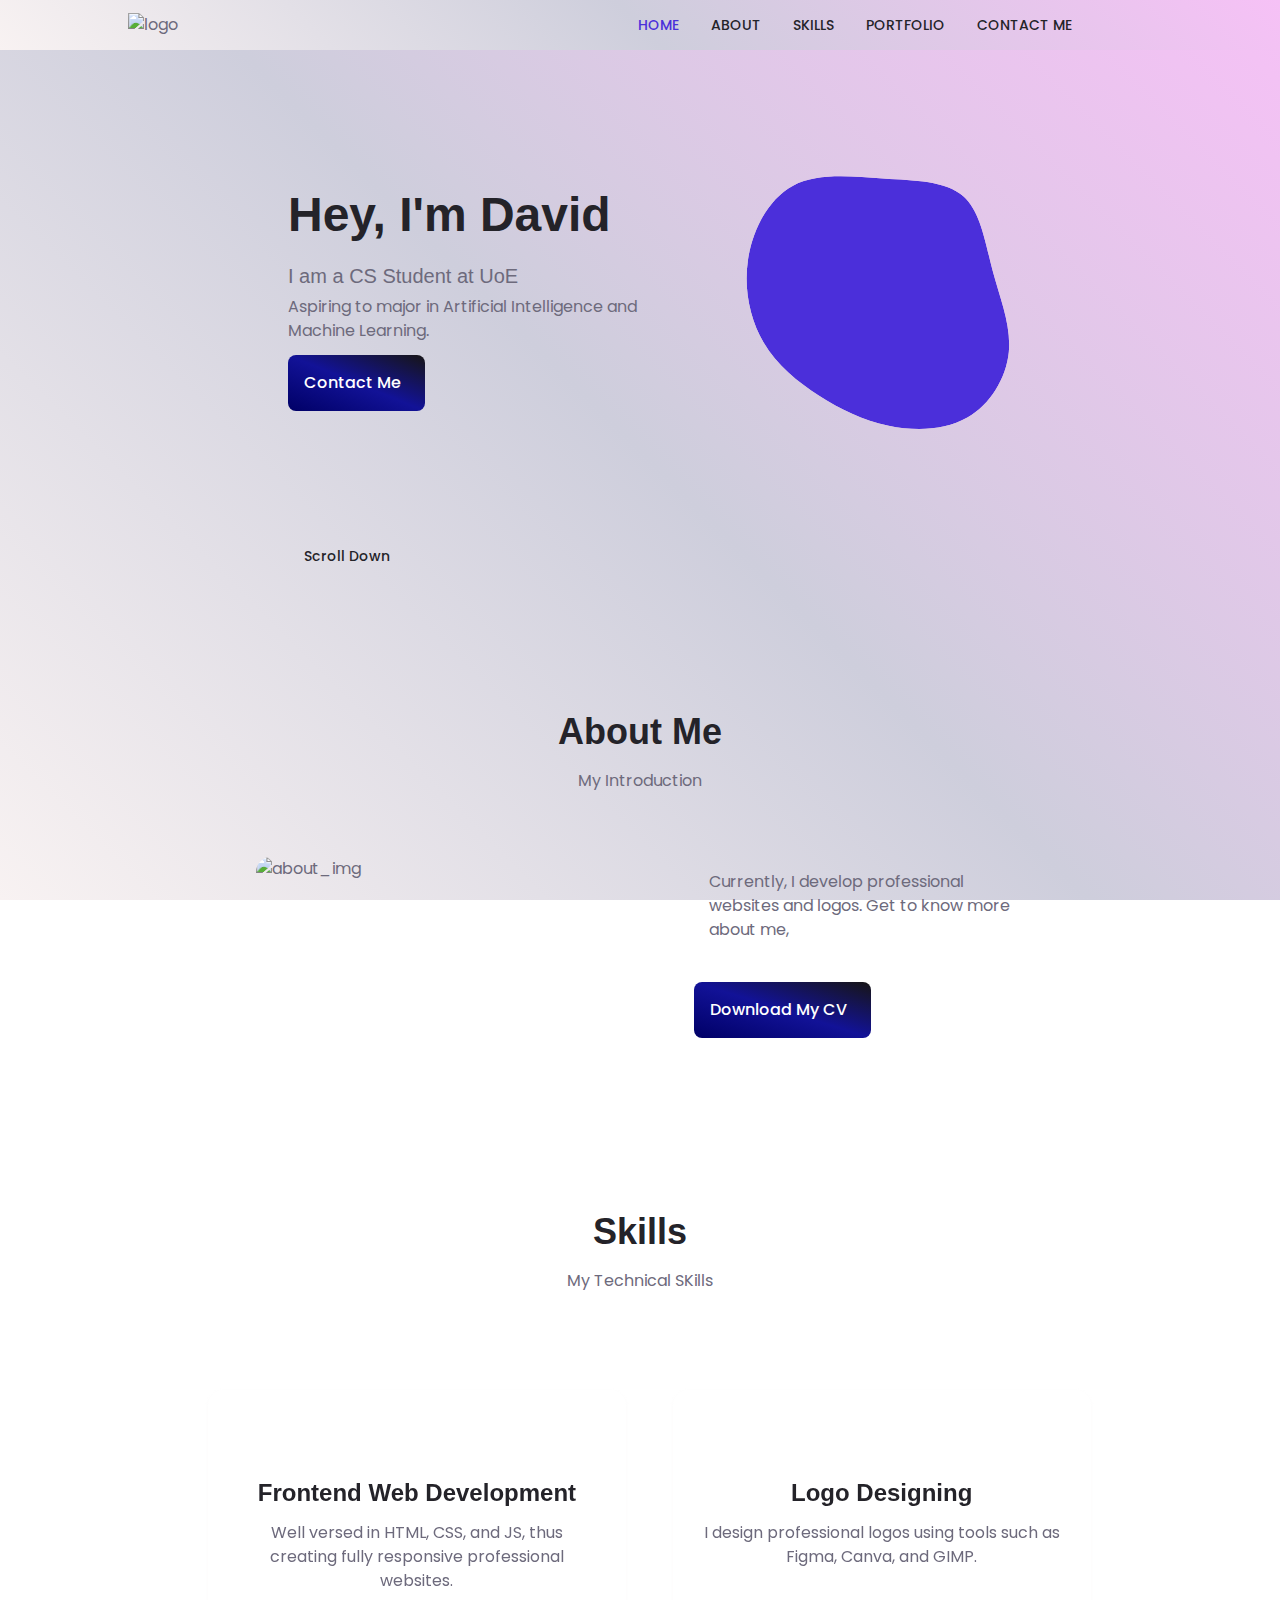
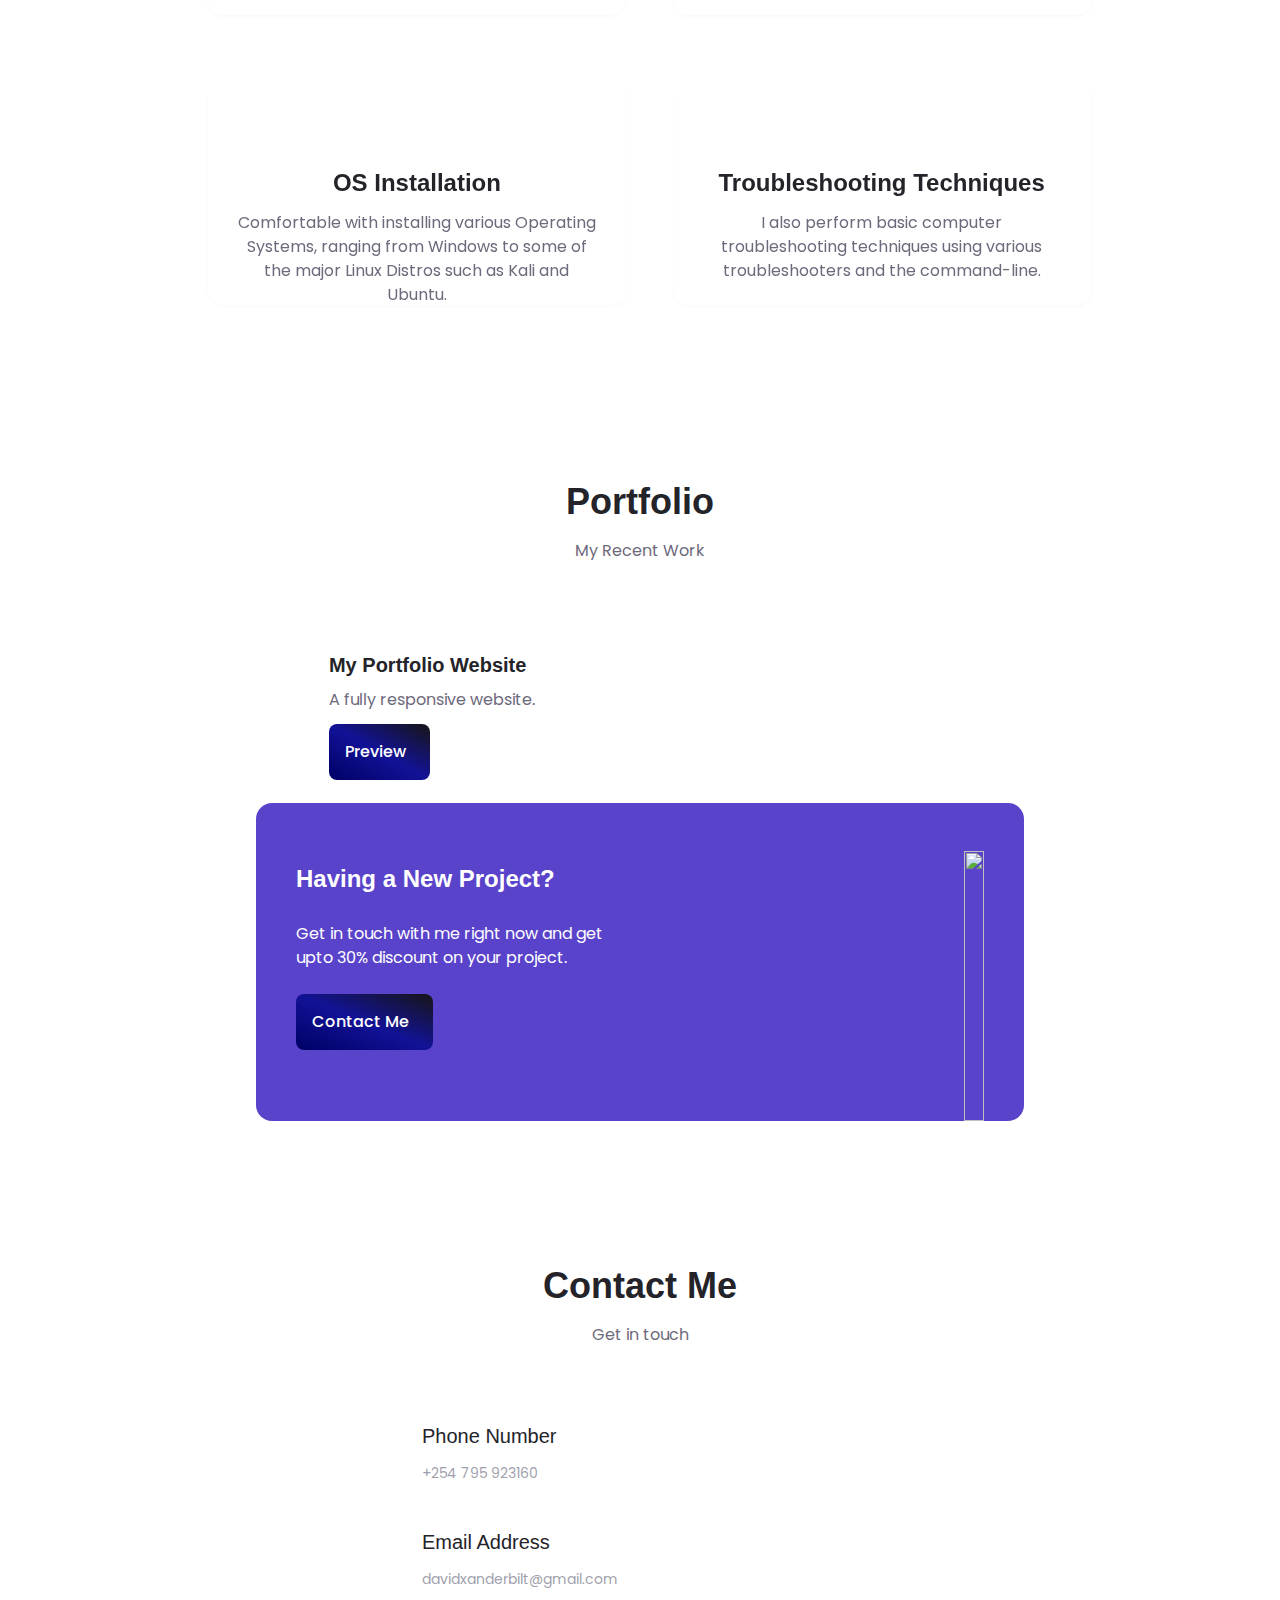
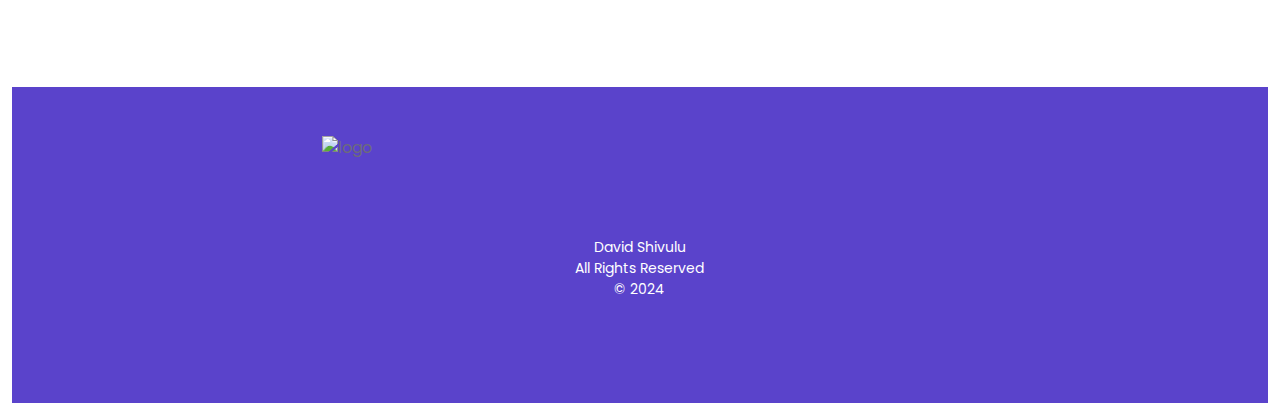
==== commit 9a5faddb: "Add files via upload" ====
--- a/index.html
+++ b/index.html
@@ -1,629 +1,358 @@
 <!DOCTYPE html>
-<html lang="en">
-<head>
-    <meta charset="utf-8">
-    <title>IzoMax Security LTD - Home</title>
-    <meta content="width=device-width, initial-scale=1.0" name="viewport">
-    <meta content="IzoMax Security Limited" name="keywords">
-    <meta content="izomax security limited" name="description">
-
-    <!-- ===================================ICONS & CSS=============================== -->
-    <link rel="stylesheet" href="https://unicons.iconscout.com/release/v4.0.8/css/line.css">
-    <link href="img/icon1.png" rel="icon">
-    <link href="https://cdnjs.cloudflare.com/ajax/libs/font-awesome/5.10.0/css/all.min.css" rel="stylesheet">
-    <script src="https://kit.fontawesome.com/7f0ac1e5dd.js" crossorigin="anonymous"></script>
-    <link href="lib/flaticon/font/flaticon.css" rel="stylesheet">
-    <link href="lib/owlcarousel/assets/owl.carousel.min.css" rel="stylesheet">
-    <link rel="stylesheet" href="https://unpkg.com/aos@next/dist/aos.css" />
-    <link href="css/style.css" rel="stylesheet">
-</head>
-<body class="bg-white">
-    <!--==========================================TOPBAR====================================-->
-    <div class="container-fluid">
-        <div class="row bg-secondary py-2 px-lg-5">
-            <div class="col-lg-6 text-center text-lg-left">
-                <div class="d-inline-flex align-items-center">
-                    <p class="mr-2 mb-2 mb-lg-0 text-white">Welcome to IzoMax Security Limited.</p>
-                </div>
+    <html lang="en">
+    <head>
+        <meta charset="UTF-8">
+        <meta name="viewport" content="width=device-width, initial-scale=1.0">
+
+        <!--==================== ICONS ====================-->
+        <link rel="stylesheet" href="https://unicons.iconscout.com/release/v4.0.8/css/line.css">
+        <script src="https://kit.fontawesome.com/7f0ac1e5dd.js" crossorigin="anonymous"></script>
+
+        <!--==================== slide CSS ====================-->
+        <link rel="stylesheet" href="https://www.w3schools.com/w3css/4/w3.css">
+        
+        <!--==================== CSS ====================-->
+        <link rel="stylesheet" href="assets/css/swiper-bundle.min.css">
+        <link rel="stylesheet" href="assets/css/styles.css">
+
+        <link rel="icon" href="assets/img/logo1.png" type="img/png">
+        <title>David Shivulu - Portfolio</title>
+        
+    </head>
+    <body>
+        <!--==================== HEADER ====================-->
+        <header class="header" id="header">
+            <nav class="nav container">
+                <img src="assets/img/logo.png" alt="logo" style="height: auto; width: 90px; margin-left: -28px;">
+
+                <div class="nav_menu" id="nav-menu">
+                <ul class="nav_list grid">
+                    <li class="nav_item">
+                        <a href="#home" class="nav_link active-link">
+                            <i class="uil uil-estate nav_icon"></i>HOME
+                        </a>
+                    </li>
+
+                    <li class="nav_item">
+                        <a href="#about" class="nav_link">
+                            <i class="uil uil-user nav_icon"></i>ABOUT
+                        </a>
+                    </li>
+
+                    <li class="nav_item">
+                        <a href="#skills" class="nav_link">
+                            <i class="uil uil-file-alt nav_icon"></i>SKILLS
+                        </a>
+                    </li>
+
+                    <li class="nav_item">
+                        <a href="#portfolio" class="nav_link">
+                            <i class="uil uil-scenery nav_icon"></i>PORTFOLIO
+                        </a>
+                    </li>
+
+                    <li class="nav_item">
+                        <a href="#contact" class="nav_link">
+                            <i class="uil uil-message nav_icon"></i>CONTACT ME
+                        </a>
+                    </li>
+
+                    <li class="nav_item">
+                        <a class="nav_link">
+                            <i class="uil uil-times nav_icon" id="nav-close"></i><b class="nav_icon_close">CLOSE</b>
+                        </a>
+                    </li>
+                    
+                </ul>
+                
+                </div>
+
+                <div class="nav_btns">
+
+                    <!-- dark and light themes button -->
+                    <i class="uil uil-moon change-theme" id="theme-button"></i>
+
+                    <div class="nav_toggle" id="nav-toggle">
+                        <i class="uil uil-apps"></i>
+                    </div>
+                </div>
+            </nav>
+        </header>
+
+        <!--==================== MAIN ====================-->
+        <main class="main">
+            <!--==================== HOME ====================-->
+            <section class="home section" id="home">
+                <div class="home_container container grid">
+                    <div class="home_content grid">
+                        
+                        <div class="home_social">
+                            <a href="https://github.com/David-Shivulu" target="_blank" class="home_social_icon">
+                                <i class="uil uil-github-alt"></i>
+                            </a>
+
+                            <a href="https://twitter.com/DavidShivulu" target="_blank" class="home_social_icon">
+                                <i class="fa-brands fa-x-twitter"></i>
+                            </a>
+
+                            <a href="https://t.me/dave_xanderbilt" target="_blank" class="home_social_icon">
+                                <i class="uil uil-telegram-alt"></i>
+                            </a>
+                        </div>
+                        
+                        <div class="home_img">
+
+                            <svg class="home_img_bg" viewBox="0 0 200 190" xmlns="http://www.w3.org/2000/svg">
+                                <mask id="mask0" mask-type="alpha">
+
+                                    <path  d="M44.9 -63.4C54.9 -54.5 57.4 -37 61.7 -20.7C66.1 -4.5 72.3 10.5
+                                    70.9 25.5C69.4 40.5 60.3 55.5 47.2 63C34.1 70.6 17.1 70.8 2.2 67.7C-12.6 64.7 -25.3 58.4
+                                    -37.5 50.6C-49.7 42.7 -61.5 33.3 -69.3 20C-77 6.7 -80.7 -10.3 -78.1 -27.5C-75.4 -44.7
+                                    -66.5 -61.9 -52.4 -69.5C-38.4 -77 -19.2 -74.8 -0.9 -73.6C17.5 -72.4 34.9 -72.3 44.9
+                                    -63.4Z" transform="translate(121 107)" />
+
+                                </mask>
+                                <g mask="url(#mask0)">
+
+                                    <path  d="M44.9 -63.4C54.9 -54.5 57.4 -37 61.7 -20.7C66.1 -4.5 72.3 10.5
+                                    70.9 25.5C69.4 40.5 60.3 55.5 47.2 63C34.1 70.6 17.1 70.8 2.2 67.7C-12.6 64.7 -25.3 58.4
+                                    -37.5 50.6C-49.7 42.7 -61.5 33.3 -69.3 20C-77 6.7 -80.7 -10.3 -78.1 -27.5C-75.4 -44.7
+                                    -66.5 -61.9 -52.4 -69.5C-38.4 -77 -19.2 -74.8 -0.9 -73.6C17.5 -72.4 34.9 -72.3 44.9
+                                    -63.4Z" transform="translate(121 107)"/>
+
+                                    <image class="home_img_bg_img" x='16' y='54' xlink:href=""/>
+                                </g>
+                            </svg>
+
+                        </div>
+
+                        <div class="home_data_content">
+                            <h1 class="home_title">Hey, I'm David</h1>
+                            <h3 class="home_subtitle">I am a CS Student at UoE</h3>
+                            <P class="home_description">Aspiring to major in Artificial Intelligence and Machine Learning.</P>
+                            <a href="#contact" class="button button-flex">
+                                Contact Me <i class="uil uil-message button_icon"></i>
+                            </a>
+                        </div>
+
+                    </div>
+                    
+                    <div class="home_scroll">
+                        <a href="#about" class="home_scroll-button button-flex">
+                            <i class="uil uil-mouse-alt home_scroll-mouse"></i>
+                            <span class="home_scroll-name">Scroll Down</span>
+                            <i class="uil uil-arrow-down home_scroll-arrow"></i>
+                        </a>
+                    </div>
+                </div>
+            </section>
+
+            <!--==================== ABOUT ====================-->
+            <section class="about section" id="about">
+                <h2 class="section_title">About Me</h2>
+                <span class="section_subtitle">My Introduction</span>
+
+                <div class="about_container container grid">
+                    <img src="assets/img/portfolio3.jpg" alt="about_img" class="about_img">
+
+                    <div class="about_content">
+                        <p class="about_description">
+                            Currently, I develop professional websites and logos. Get to know more about me,
+                        </p>
+
+                        <div class="about_button">
+                            <a download="" href="assets/pdf/Dave CV.pdf" class="button button-flex">
+                                Download My CV<i class="uil uil-download-alt button_icon"></i>
+                            </a>
+                        </div>
+                    </div>
+                </div>
+            </section>
+
+            <!--==================== SKILLS ====================-->
+            <section class="skills section" id="skills">
+                <h2 class="section_title">Skills</h2>
+                <span class="section_subtitle">My Technical SKills</span>
+                
+                    <div class="skills_container">
+                        <!--==================== SKILL 1 ====================-->
+                        <div class="skills_content">
+                            <div>
+                                <i class="fa-solid fa-code skills_icon"></i>
+                                <h1 class="skills_title">Frontend Web Development</h1>
+                                <span class="skills_subtitle">Well versed in HTML, CSS, and JS, thus creating fully responsive professional websites.</span>
+                            </div>
+                        </div>
+
+                        <!--==================== SKILL 2 ====================-->
+                        <div class="skills_content">
+                                <div>
+                                    <i class="uil uil-edit skills_icon"></i>
+                                    <h1 class="skills_title">Logo Designing</h1>
+                                    <span class="skills_subtitle">I design professional logos using tools such as Figma, Canva, and GIMP.</span>
+                                </div>
+                        </div>
+                        <!--==================== SKILL 3 ====================-->
+                        <div class="skills_content">
+                                <div>
+                                    <i class="uil uil-microsoft skills_icon"></i>
+                                    <h1 class="skills_title">OS Installation</h1>
+                                    <span class="skills_subtitle">Comfortable with installing various Operating Systems, ranging from Windows to some of the major Linux Distros such as Kali and Ubuntu.</span>
+                                </div>
+                        </div>
+
+                        <!--==================== SKILL 4 ====================-->
+                        <div class="skills_content">
+                                <div>
+                                    <i class="fa-solid fa-laptop-medical skills_icon"></i>
+                                    <h1 class="skills_title">Troubleshooting Techniques</h1>
+                                    <span class="skills_subtitle">I also perform basic computer troubleshooting techniques using various troubleshooters and the command-line.</span>
+                                </div>
+                        </div>
+                    </div>
+            </section>
+            
+            <!--==================== PORTFOLIO ====================-->
+            <section class="portfolio section" id="portfolio">
+                <h2 class="section_title">Portfolio</h2>
+                <span class="section_subtitle">My Recent Work</span>
+
+                <div class="portfolio_container container swiper-container">
+                    
+                    <div class="swiper-wrapper w3-content w3-display-container">
+                        <!--==================== PORTFOLIO 1 ====================-->
+                        <div class="portfolio_content grid swiper-slide mySlides w3-animate-left">
+
+                            <div class="column_display">
+                            <img src="assets/img/portfolio2.jpg" alt="" class="portfolio_img">
+                            </div>
+
+                            <div class="column_display">
+                            <div class="portfolio_data">
+                                <h3 class="portfolio_title">My Portfolio Website</h3>
+                                <p class="portfolio_description">A fully responsive website.</p>
+                                <a href="#" class="button button-flex button-small portfolio_button">
+                                    Preview
+                                    <i class="uil uil-arrow-right button_icon"></i>
+                                </a>
+                            </div>
+                            </div>
+                        </div>
+
+                        <!--==================== PORTFOLIO 2 ====================-->
+                        <div class="portfolio_content grid swiper-slide mySlides w3-animate-left">
+
+                            <div class="column_display">
+                            <img src="assets/img/portfolio1.jpg" alt="" class="portfolio_img">
+                            </div>
+
+                            <div class="column_display">
+                            <div class="portfolio_data">
+                                <h3 class="portfolio_title">Recent Logos</h3>
+                                <p class="portfolio_description">Unique company and brand logos</p>
+                                <a href="#home" class="button button-flex button-small portfolio_button">
+                                    Preview
+                                    <i class="uil uil-arrow-right button_icon"></i>
+                                </a>
+                            </div>
+                            </div>
+                        </div>
+
+                    </div>
+
+                    <div class="swiper-button-next">
+                        <i class="uil uil-angle-right-b swiper-portfolio-icon" onclick="plusDivs(1)"></i>
+                    </div>
+                
+                </div>
+            </section>
+
+            <!--==================== PROJECT IN MIND ====================-->
+            <section class="project section">
+                <div class="project_bg">
+                    <div class="project_container container grid">
+                        <div class="project_data">
+                            <h2 class="project_title">Having a New Project?</h2>
+                            <p class="project_description">Get in touch with me right now and get upto 30% discount on your project.</p>
+
+                            <a href="#contact" class="button button-flex button-white">
+                                Contact Me
+                                <i class="uil uil-message project_icon button_icon"></i>
+                            </a>
+                        </div>
+
+                        <img src="assets/img/portfolio3.jpg" alt="" class="project_img">
+                    </div>
+                </div>
+            </section>
+
+            <!--==================== CONTACT ME ====================-->
+            <section class="contact section" id="contact">
+                <h2 class="section_title">Contact Me</h2>
+                <span class="section_subtitle">Get in touch</span>
+
+                <div class="contact_container container grid">
+                    <div>
+                        <div class="contact_information">
+                            <i class="uil uil-phone contact_icon"></i>
+
+                            <div>
+                                <h3 class="contact_title">Phone Number</h3>
+                                <span class="contact_subtitle">+254 795 923160</span>
+                            </div>
+                        </div>
+
+                        <div class="contact_information">
+                            <i class="uil uil-envelope contact_icon"></i>
+
+                            <div>
+                                <h3 class="contact_title">Email Address</h3>
+                                <span class="contact_subtitle">davidxanderbilt@gmail.com</span>
+                            </div>
+                        </div>
+
+                    </div>
+                    
+                </div>
+            </section>
+            
+        </main>
+
+        <!--==================== FOOTER ====================-->
+        <footer class="footer">
+            <div class="footer_bg">
+                <div class="footer_container container grid">
+
+                    <div class="footer_logo footer_display">
+                        <img src="assets/img/logo.png" alt="logo">
+                    </div>
+
+                    <div class="footer_socials footer_display">
+                        <a href="https://github.com/David-Shivulu" target="_blank" class="footer_social">
+                            <i class="uil uil-github-alt"></i>
+                        </a>
+
+                        <a href="https://twitter.com/DavidShivulu" target="_blank" class="footer_social">
+                            <i class="fa-brands fa-x-twitter"></i>
+                        </a>
+
+                        <a href="https://wa.me/254795923160" target="_blank" class="footer_social">
+                            <i class="uil uil-whatsapp"></i>
+                        </a>
+                    </div>
+                </div>
+
+                <p class="footer_copyright">David Shivulu<br>All Rights Reserved<br>&#169; 2024 </p>
             </div>
-            <div class="col-lg-6 text-center text-lg-right righttext">
-                <div class="d-inline-flex align-items-center">
-                    <p class="m-0 mr-1 text-white">Follow Us:</p>
-                    <a class="text-white px-2" href="">
-                        <i class="fab fa-facebook-f"></i>
-                    </a>
-                    <a class="text-white px-2" href="">
-                        <i class="fa-brands fa-x-twitter"></i>
-                    </a>
-                    <a class="text-white px-2" href="">
-                        <i class="fab fa-linkedin-in"></i>
-                    </a>
-                    <a class="text-white px-2" href="">
-                        <i class="fab fa-instagram"></i>
-                    </a>
-                </div>
-            </div>
-        </div>
-        <div class="row py-3 px-lg-5">
-            <div class="col-lg-4">
-                <a href="" class="navbar-brand d-none d-lg-block logo">
-                    <img src="img/logo1.png" alt="" height="90px">
-                </a>
-            </div>
-            <div class="col-lg-8 text-center text-lg-right righttext">
-                <div class="d-inline-flex align-items-center" style="margin-top: 24px;">
-                    <div class="d-inline-flex flex-column text-center pr-3 border-right">
-                        <h6>Our Office</h6>
-                        <p class="m-0">P.O BOX 37729-00100, Nairobi.</p>
-                    </div>
-                    <div class="d-inline-flex flex-column text-center px-3 border-right">
-                        <h6>Email Us</h6>
-                        <p class="m-0">info@izomaxsecurity.com</p>
-                    </div>
-                    <div class="d-inline-flex flex-column text-center pl-3">
-                        <h6>Call Us</h6>
-                        <p class="m-0">0202 111911, 0735 984464</p>
-                    </div>
-                </div>
-            </div>
-        </div>
-    </div>
-
-    <!--============================================NAVBAR==================================-->
-    <div class="container-fluid p-0 nav-bar">
-        <nav class="navbar navbar-expand-lg bg-none navbar-dark py-0">
-            <a href="" class="navbar-brand d-block d-lg-none">
-                <h1 class="m-0 display-5 text-capitalize font-italic text-white"><span class="text-primary">IZO</span>MAX</h1>
-            </a>
-            <button type="button" class="navbar-toggler" data-toggle="collapse" data-target="#navbarCollapse">
-                <span class="navbar-toggler-icon"></span>
-            </button>
-            <div class="collapse navbar-collapse justify-content-between" id="navbarCollapse">
-                <div class="navbar-nav m-auto py-4">
-                    <a href="index.html" class="nav-item nav-link active homebgcolor">Home</a>
-                    <a href="about.html" class="nav-item nav-link">About</a>
-                    <a href="service.html" class="nav-item nav-link">Services</a>
-                    <a href="guard.html" class="nav-item nav-link">Guards</a>
-                    <a href="contact.html" class="nav-item nav-link">Contact</a>
-                </div>
-            </div>
-        </nav>
-    </div>
-
-    <!--======================================CAROUSEL=====================================-->
-    <div class="container-fluid p-0">
-        <div id="blog-carousel" class="carousel slide" data-ride="carousel">
-            <div class="carousel-inner">
-                <div class="carousel-item active">
-                    <img class="w-100" src="img/carousel-1.png" alt="Image">
-                    <div class="carousel-caption d-flex flex-column align-items-center justify-content-center">
-                        <h4 class="display-4 m-0 mt-2 mt-md-3 text-white">Best Security Service</h4>
-                        <h4 class="text-primary m-0" style="background-color: #262626; width: 70%; margin: auto; border-radius: 50px; height: 30px;">
-                            <ul class="animatedtxt">
-                                <li><span>Prevention</span></li>
-                                <li><span>Protection</span></li>
-                                <li><span>Safety</span></li>
-                            </ul>
-                        </h4>
-                        <a href="service.html" class="btn btn-lg btn-primary mt-3 mt-md-4 px-4">Learn More <i class="uil uil-arrow-right"></i></a>
-                    </div>
-                </div>
-                <div class="carousel-item">
-                    <img class="w-100" src="img/carousel-2.png" alt="Image">
-                    <div class="carousel-caption d-flex flex-column align-items-center justify-content-center">
-                        <h4 class="display-4 m-0 mt-2 mt-md-3 text-white">Highly Trained Guards</h4>
-                        <h4 class="text-primary m-0" style="background-color: #262626; width: 70%; margin: auto; border-radius: 50px; height: 30px;">
-                            <ul class="animatedtxt">
-                                <li><span>Prevention</span></li>
-                                <li><span>Protection</span></li>
-                                <li><span>Safety</span></li>
-                            </ul>
-                        </h4>
-                        <a href="guard.html" class="btn btn-lg btn-primary mt-3 mt-md-4 px-4">Learn More <i class="uil uil-arrow-right"></i></a>
-                    </div>
-                </div>
-            </div>
-            <a class="carousel-control-prev" href="#blog-carousel" data-slide="prev">
-                <div class="btn btn-primary rounded-circle" style="width: 45px; height: 45px;">
-                    <span class="carousel-control-prev-icon mb-n2"></span>
-                </div>
-            </a>
-            <a class="carousel-control-next" href="#blog-carousel" data-slide="next">
-                <div class="btn btn-primary rounded-circle" style="width: 45px; height: 45px;">
-                    <span class="carousel-control-next-icon mb-n2"></span>
-                </div>
-            </a>
-        </div>
-    </div>
-
-    <!--=========================================FEATURES===================================-->
-    <div class="container-fluid py-5 py-lg-0 feature">
-        <div class="row py-5 py-lg-0" data-aos="fade-up">
-            <div class="col-lg-4 p-0">
-                <div class="feature-item d-flex align-items-center border-right px-5 mb-4 mb-lg-0">
-                    <i class="flaticon-policeman display-3 text-primary mr-4"></i>
-                    <div class="">
-                        <h5 class="mb-3">Professional Staff</h5>
-                        <p class="m-0">We have highly trained personnel equiped with necessary skills for security purposes.</p>
-                    </div>
-                </div>
-            </div>
-            <div class="col-lg-4 p-0" data-aos="fade-up">
-                <div class="feature-item d-flex align-items-center border-right px-5 mb-4 mb-lg-0">
-                    <i class="flaticon-helmet display-3 text-primary mr-4"></i>
-                    <div class="">
-                        <h5 class="mb-3">Latest Equipment</h5>
-                        <p class="m-0">We use modern equipment, such as CCTVs, to tackle security concerns.</p>
-                    </div>
-                </div>
-            </div>
-            <div class="col-lg-4 p-0" data-aos="fade-up">
-                <div class="feature-item d-flex align-items-center px-5">
-                    <i class="flaticon-surveillance display-3 text-primary mr-4"></i>
-                    <div class="">
-                        <h5 class="mb-3">24/7 Support</h5>
-                        <p class="m-0">We are always available to handle your queries and any complaints.</p>
-                    </div>
-                </div>
-            </div>
-        </div>
-    </div>
-
-    <!--======================================ABOUT=========================================-->
-    <div class="container-fluid mb-5" style="background: #f6f6f6;" data-aos="fade-up">
-        <div class="row align-items-center">
-            <div class="col-lg-6 px-0" data-aos="fade-up">
-                <img width="100%" class="img-fluid" src="img/about.png" alt="Image">
-            </div>
-            <div class="col-lg-6 py-5 py-lg-0 px-3 px-lg-5" data-aos="fade-up">
-                <h5 class="text-primary mb-3">About Us</h5>
-                <h1 class="mb-4">X Years Experience</h1>
-                <p>IzoMax Security Limited is a security company that provides a wide range of Security
-                     and Safety services such as guarding, supply installation and maintenance of 
-                     security and Fire Safety equipment.</p>
-                <div class="row py-2" data-aos="fade-up">
-                    <div class="col-sm-6" data-aos="fade-up">
-                        <i class="flaticon-approved display-3 text-primary"></i>
-                        <h5 class="mt-2">Gov't Approved</h5>
-                        <p>We are duly incorporated and registered under the Companies Act,
-                             Chapter 486 Laws of Kenya.</p>
-                    </div>
-                    <div class="col-sm-6" data-aos="fade-up">
-                        <i class="flaticon-medal display-3 text-primary"></i>
-                        <h5 class="mt-2">Award Winning</h5>
-                        <p>With our X Years of experience, we have received various awards...</p>
-                    </div>
-                </div>
-                <a href="about.html" class="btn btn-lg px-4 btn-primary" data-aos="fade-up">Learn More  <i class="uil uil-arrow-right"></i></a>
-            </div>
-        </div>
-    </div>
-
-    <!--=======================================SERVICES====================================-->
-    <div class="container pt-5" data-aos="fade-up">
-        <div class="d-flex flex-column text-center mb-5" data-aos="fade-up">
-            <h5 class="text-primary mb-3">Our Services</h5>
-            <h1 class="m-0">Quality Security Services</h1>
-        </div>
-        <div class="row pb-3" data-aos="fade-up">
-            <div class="col-md-6 col-lg-4 mb-4" data-aos="fade-up">
-                <div class="card mb-2 p-3" data-aos="fade-up">
-                    <img class="card-img-top" src="img/services.png" alt="">
-                    <div class="card-body bg-secondary d-flex align-items-center p-0" data-aos="fade-up">
-                        <h3 class="flaticon-desk font-weight-normal d-flex flex-shrink-0 align-items-center justify-content-center bg-primary text-white m-0 mr-3" style="width: 45px; height: 45px;"></h3>
-                        <h6 class="card-title text-white text-truncate m-0">Corporate Security</h6>
-                    </div>
-                    <div class="card-footer" data-aos="fade-up">
-                        With the help of modern security equipment, we provide security to an entire 
-                        corporate facility, ranging from offices to industrial units.
-                    </div>
-                </div>
-            </div>
-            <div class="col-md-6 col-lg-4 mb-4" data-aos="fade-up">
-                <div class="card mb-2 p-3" data-aos="fade-up">
-                    <img class="card-img-top" src="img/services.png" alt="">
-                    <div class="card-body bg-secondary d-flex align-items-center p-0" data-aos="fade-up">
-                        <h3 class="flaticon-home font-weight-normal d-flex flex-shrink-0 align-items-center justify-content-center bg-primary text-white m-0 mr-3" style="width: 45px; height: 45px;"></h3>
-                        <h6 class="card-title text-white text-truncate m-0">Home Security</h6>
-                    </div>
-                    <div class="card-footer" data-aos="fade-up">
-                        Being incorporated with Mobile Patrol Services, the service provides security 
-                        to homes and even estates.
-                    </div>
-                </div>
-            </div>
-            <div class="col-md-6 col-lg-4 mb-4" data-aos="fade-up">
-                <div class="card mb-2 p-3" data-aos="fade-up">
-                    <img class="card-img-top" src="img/services.png" alt="">
-                    <div class="card-body bg-secondary d-flex align-items-center p-0" data-aos="fade-up">
-                        <h3 class="flaticon-factory font-weight-normal d-flex flex-shrink-0 align-items-center justify-content-center bg-primary text-white m-0 mr-3" style="width: 45px; height: 45px;"></h3>
-                        <h6 class="card-title text-white text-truncate m-0">Vacant Property Scrty</h6>
-                    </div>
-                    <div class="card-footer" data-aos="fade-up">
-                        We work with you to find a security solution that suits your budget 
-                        and needs to protect your vacant property from vandalism and theft.
-                    </div>
-                </div>
-            </div>
-            <div class="col-md-6 col-lg-4 mb-4" data-aos="fade-up">
-                <div class="card mb-2 p-3" data-aos="fade-up">
-                    <img class="card-img-top" src="img/services.png" alt="">
-                    <div class="card-body bg-secondary d-flex align-items-center p-0" data-aos="fade-up">
-                        <h3 class="flaticon-surveillance font-weight-normal d-flex flex-shrink-0 align-items-center justify-content-center bg-primary text-white m-0 mr-3" style="width: 45px; height: 45px;"></h3>
-                        <h6 class="card-title text-white text-truncate m-0">Mobile Patrols</h6>
-                    </div>
-                    <div class="card-footer" data-aos="fade-up">
-                        We provide a highly visible but cost-effective solution to 
-                        secure your business by implementing randomly timed patrols 
-                        within and outside the premises your property.
-                    </div>
-                </div>
-            </div>
-            <div class="col-md-6 col-lg-4 mb-4" data-aos="fade-up">
-                <div class="card mb-2 p-3" data-aos="fade-up">
-                    <img class="card-img-top" src="img/services.png" alt="">
-                    <div class="card-body bg-secondary d-flex align-items-center p-0" data-aos="fade-up">
-                        <h3 class="flaticon-transportation font-weight-normal d-flex flex-shrink-0 align-items-center justify-content-center bg-primary text-white m-0 mr-3" style="width: 45px; height: 45px;"></h3>
-                        <h6 class="card-title text-white text-truncate m-0">Events Security</h6>
-                    </div>
-                    <div class="card-footer" data-aos="fade-up">
-                        Our experienced event security guards know how to strike the perfect 
-                        balance between offering friendly and courteous support, 
-                        and providing a visible authoritative presence to deter any potential 
-                        troublemakers in a calm and efficient manner.
-                    </div>
-                </div>
-            </div>
-            <div class="col-md-6 col-lg-4 mb-4" data-aos="fade-up">
-                <div class="card mb-2 p-3" data-aos="fade-up">
-                    <img class="card-img-top" src="img/services.png" alt="">
-                    <div class="card-body bg-secondary d-flex align-items-center p-0" data-aos="fade-up">
-                        <h3 class="flaticon-bodyguard font-weight-normal d-flex flex-shrink-0 align-items-center justify-content-center bg-primary text-white m-0 mr-3" style="width: 45px; height: 45px;"></h3>
-                        <h6 class="card-title text-white text-truncate m-0">Private Security</h6>
-                    </div>
-                    <div class="card-footer" data-aos="fade-up">
-                        Whether it's a private corporate meeting, or a private personal project, 
-                        we are still well equiped to offer you quality and special security services.
-                    </div>
-                </div>
-            </div>
-        </div>
-    </div>
-
-    <!--=======================================FACTS========================================-->
-    <div class="container-fluid bg-primary my-5 py-5 text-center" data-aos="fade-up">
-        <div class="row pt-5" data-aos="fade-up">
-            <div class="col-lg-3 col-sm-6 mb-5">
-                <h5 class="fa fa-user-shield mb-4 d-inline-flex align-items-center justify-content-center border rounded-circle text-white" style="width: 50px; height: 50px;"></h5>
-                <h6 class="text-white m-0">Our Staff</h6>
-                <h4 class="display-4 text-white mb-3" data-toggle="counter-up">250</h4>
-                
-            </div>
-            <div class="col-lg-3 col-sm-6 mb-5" data-aos="fade-up">
-                <h5 class="fa fa-users mb-4 d-inline-flex align-items-center justify-content-center border rounded-circle text-white" style="width: 50px; height: 50px;"></h5>
-                <h6 class="text-white m-0">Happy Clients</h6>
-                <h4 class="display-4 text-white mb-3" data-toggle="counter-up">500</h4>
-                
-            </div>
-            <div class="col-lg-3 col-sm-6 mb-5" data-aos="fade-up">
-                <h5 class="fa fa-shield-alt mb-4 d-inline-flex align-items-center justify-content-center border rounded-circle text-white" style="width: 50px; height: 50px;"></h5>
-                <h6 class="text-white m-0">Projects Completed</h6>
-                <h4 class="display-4 text-white mb-3" data-toggle="counter-up">100</h4>
-                
-            </div>
-            <div class="col-lg-3 col-sm-6 mb-5" data-aos="fade-up">
-                <h5 class="fa fa-award mb-4 d-inline-flex align-items-center justify-content-center border rounded-circle text-white" style="width: 50px; height: 50px;"></h5>
-                <h6 class="text-white m-0">Awards Earned</h6>
-                <h4 class="display-4 text-white mb-3" data-toggle="counter-up">10</h4>
-                
-            </div>
-        </div>
-    </div>
-
-    <!--======================================FEATURES=======================================-->
-    <div class="container pt-5" data-aos="fade-up">
-        <div class="row" data-aos="fade-up">
-            <div class="col-lg-5 mb-5" data-aos="fade-up">
-                <h5 class="text-primary mb-3">Why Choose Us?</h5>
-                <h1 class="mb-4">Here is Why</h1>
-                <img class="img-thumbnail mb-4 p-3" src="img/feature.png" alt="Image">
-                <p>
-                    We are one of the <b>best</b> and <b>leading</b> security companies country-wide, 
-                    providing a wide range of Security and Safety services such as guarding, supply, 
-                    installation and maintenance of Security and Fire Safety Equipment.
-                </p>
-                <a href="about.html" class="btn btn-lg btn-primary mt-2">Learn More <i class="uil uil-arrow-right"></i></a>
-            </div>
-            <div class="col-lg-7" data-aos="fade-up">
-                <div class="row" data-aos="fade-up">
-                    <div class="col-md-6 mb-4" data-aos="fade-up">
-                        <div class="d-flex flex-column" data-aos="fade-up">
-                            <div class="d-flex align-items-center mb-3" data-aos="fade-up">
-                                <h3 class="flaticon-policeman font-weight-normal d-flex flex-shrink-0 align-items-center justify-content-center bg-primary text-white m-0 mr-3" style="width: 45px; height: 45px;"></h3>
-                                <h6 class="text-truncate m-0">High Security</h6>
-                            </div>
-                            <p>We ensure security to you and your property by, -but not limited to-, assigning skilled personnel and implementing periodic patrols.</p>
-                        </div>
-                    </div>
-                    <div class="col-md-6 mb-4" data-aos="fade-up">
-                        <div class="d-flex flex-column" data-aos="fade-up">
-                            <div class="d-flex align-items-center mb-3" data-aos="fade-up">
-                                <h3 class="flaticon-bodyguard font-weight-normal d-flex flex-shrink-0 align-items-center justify-content-center bg-primary text-white m-0 mr-3" style="width: 45px; height: 45px;"></h3>
-                                <h6 class="text-truncate m-0">Trained Guards</h6>
-                            </div>
-                            <p>We have security guards who have undergone a <b>mandatory</b> training program to acquire necessary skills so that they can serve you better.</p>
-                        </div>
-                    </div>
-                    <div class="col-md-6 mb-4" data-aos="fade-up">
-                        <div class="d-flex flex-column" data-aos="fade-up">
-                            <div class="d-flex align-items-center mb-3" data-aos="fade-up">
-                                <h3 class="flaticon-approved font-weight-normal d-flex flex-shrink-0 align-items-center justify-content-center bg-primary text-white m-0 mr-3" style="width: 45px; height: 45px;"></h3>
-                                <h6 class="text-truncate m-0">Gov't Approved</h6>
-                            </div>
-                            <p>We are duly incorporated and registered under the Companies Act, Chapter 486 Laws of Kenya.</p>
-                        </div>
-                    </div>
-                    <div class="col-md-6 mb-4" data-aos="fade-up">
-                        <div class="d-flex flex-column" data-aos="fade-up">
-                            <div class="d-flex align-items-center mb-3" data-aos="fade-up">
-                                <h3 class="flaticon-medal font-weight-normal d-flex flex-shrink-0 align-items-center justify-content-center bg-primary text-white m-0 mr-3" style="width: 45px; height: 45px;"></h3>
-                                <h6 class="text-truncate m-0">Award Winning</h6>
-                            </div>
-                            <p>Diam amet eos at no eos sit lorem, sea est magna diam eos rebum sit</p>
-                        </div>
-                    </div>
-                    <div class="col-md-6 mb-4" data-aos="fade-up">
-                        <div class="d-flex flex-column" data-aos="fade-up">
-                            <div class="d-flex align-items-center mb-3" data-aos="fade-up">
-                                <h3 class="flaticon-helmet font-weight-normal d-flex flex-shrink-0 align-items-center justify-content-center bg-primary text-white m-0 mr-3" style="width: 45px; height: 45px;"></h3>
-                                <h6 class="text-truncate m-0">Latest Equipment</h6>
-                            </div>
-                            <p>We use modern equipment, such as CCTVs, to tackle security concerns.</p>
-                        </div>
-                    </div>
-                    <div class="col-md-6 mb-4" data-aos="fade-up">
-                        <div class="d-flex flex-column" data-aos="fade-up">
-                            <div class="d-flex align-items-center mb-3" data-aos="fade-up">
-                                <h3 class="flaticon-surveillance font-weight-normal d-flex flex-shrink-0 align-items-center justify-content-center bg-primary text-white m-0 mr-3" style="width: 45px; height: 45px;"></h3>
-                                <h6 class="text-truncate m-0">24/7 Support</h6>
-                            </div>
-                            <p>We are always available to handle your queries and any complaints.</p>
-                        </div>
-                    </div>
-                </div>
-            </div>
-        </div>
-    </div>
-
-    <!--==============================SUBSCRIBE NEWSLETTER==================================-->
-    <div class="container-fluid bg-primary my-5 py-5 text-center" data-aos="fade-up">
-        <h1 class="text-white font-weight-bold mt-5 mb-3">Subscribe to Our Newsletter</h1>
-        <p class="text-white mb-4">Subscribe and get our latest articles in your inbox</p>
-        <form class="form-inline justify-content-center mb-5">
-            <div class="input-group" style="justify-content: center;" data-aos="fade-up">
-                <input type="text" class="form-control-lg" placeholder="Your Email">
-                <div class="input-group-append" data-aos="fade-up">
-                    <button class="btn btn-secondary" type="submit">Subscribe</button>
-                </div>
-            </div>
-        </form>
-    </div>
-
-    <!--======================================TEAM==========================================-->
-    <div class="container pt-5 pb-3" data-aos="fade-up">
-        <div class="d-flex flex-column text-center mb-5" data-aos="fade-up">
-            <h5 class="text-primary mb-3">Security Officers</h5>
-            <h1 class="m-0">Meet Some of Our Security Officers</h1>
-        </div>
-        <div class="row" data-aos="fade-up">
-            <div class="col-lg-6 mb-4" data-aos="fade-up">
-                <div class="row mb-2 align-items-center" data-aos="fade-up">
-                    <div class="col-6 text-right">
-                        <h6>Officer Name</h6>
-                        <h6 class="text-muted font-weight-normal text-capitalize mb-2">Designation</h6>
-                        <p>Lorem ipsum dolor, sit elit. Hic sapien aut est in, cum simil culpa iste.</p>
-                        <div class="d-flex justify-content-end" data-aos="fade-up">
-                            <a href=""><i class="fa-brands fa-x-twitter mr-3"></i></a>
-                            <a href=""><i class="fab fa-facebook-f mr-3"></i></a>
-                            <a href=""><i class="fab fa-linkedin-in mr-3"></i></a>
-                            <a href=""><i class="fab fa-instagram"></i></a>
-                        </div>
-                    </div>
-                    <div class="col-6" data-aos="fade-up">
-                        <img class="img-thumbnail p-3" src="img/team-1.png" alt="Image">
-                    </div>
-                </div>
-            </div>
-            <div class="col-lg-6 mb-4" data-aos="fade-up">
-                <div class="row mb-2 align-items-center" data-aos="fade-up">
-                    <div class="col-6" data-aos="fade-up">
-                        <img class="img-thumbnail p-3" src="img/team-2.png" alt="Image">
-                    </div>
-                    <div class="col-6 text-left" data-aos="fade-up">
-                        <h6>Officer Name</h6>
-                        <h6 class="text-muted font-weight-normal text-capitalize mb-2">Designation</h6>
-                        <p>Lorem ipsum dolor, sit elit. Hic sapien aut est in, cum simil culpa iste.</p>
-                        <div class="d-flex justify-content-start">
-                            <a href=""><i class="fa-brands fa-x-twitter mr-3"></i></a>
-                            <a href=""><i class="fab fa-facebook-f mr-3"></i></a>
-                            <a href=""><i class="fab fa-linkedin-in mr-3"></i></a>
-                            <a href=""><i class="fab fa-instagram"></i></a>
-                        </div>
-                    </div>
-                </div>
-            </div>
-            <div class="col-lg-6 mb-4" data-aos="fade-up">
-                <div class="row mb-2 align-items-center" data-aos="fade-up">
-                    <div class="col-6 text-right" data-aos="fade-up">
-                        <h6>Officer Name</h6>
-                        <h6 class="text-muted font-weight-normal text-capitalize mb-2">Designation</h6>
-                        <p>Lorem ipsum dolor, sit elit. Hic sapien aut est in, cum simil culpa iste.</p>
-                        <div class="d-flex justify-content-end">
-                            <a href=""><i class="fa-brands fa-x-twitter mr-3"></i></a>
-                            <a href=""><i class="fab fa-facebook-f mr-3"></i></a>
-                            <a href=""><i class="fab fa-linkedin-in mr-3"></i></a>
-                            <a href=""><i class="fab fa-instagram"></i></a>
-                        </div>
-                    </div>
-                    <div class="col-6" data-aos="fade-up">
-                        <img class="img-thumbnail p-3" src="img/team-3.png" alt="Image">
-                    </div>
-                </div>
-            </div>
-            <div class="col-lg-6 mb-4" data-aos="fade-up">
-                <div class="row mb-2 align-items-center" data-aos="fade-up">
-                    <div class="col-6" data-aos="fade-up">
-                        <img class="img-thumbnail p-3" src="img/team-2.png" alt="Image">
-                    </div>
-                    <div class="col-6 text-left" data-aos="fade-up">
-                        <h6>Officer Name</h6>
-                        <h6 class="text-muted font-weight-normal text-capitalize mb-2">Designation</h6>
-                        <p>Lorem ipsum dolor, sit elit. Hic sapien aut est in, cum simil culpa iste.</p>
-                        <div class="d-flex justify-content-start">
-                            <a href=""><i class="fa-brands fa-x-twitter mr-3"></i></a>
-                            <a href=""><i class="fab fa-facebook-f mr-3"></i></a>
-                            <a href=""><i class="fab fa-linkedin-in mr-3"></i></a>
-                            <a href=""><i class="fab fa-instagram"></i></a>
-                        </div>
-                    </div>
-                </div>
-            </div>
-        </div>
-    </div>
-
-    <!--======================================TESTIMONIALS=================================-->
-    <div class="container-fluid my-5 p-0 py-5" style="background: #f6f6f6;" data-aos="fade-up">
-        <div class="container p-0 py-5">
-            <div class="d-flex flex-column text-center mb-5">
-                <h5 class="text-primary mb-3">Testimonial</h5>
-                <h1 class="m-0">What Our Clients Say</h1>
-            </div>
-            <div class="owl-carousel testimonial-carousel">
-                <div class="testimonial-item px-3">
-                    <div class="testimonial-text position-relative border bg-light mb-4 py-3 px-4">
-                        "Lorem ipsum dolor, sit elit. Hic sapien aut est in, cum simil culpa cumque ipsum quo accusamus nobis iste."
-                    </div>
-                    <div class="d-flex align-items-center">
-                        <img class="img-thumbnail bg-light rounded-circle" src="img/team-4.png" style="width: 80px; height: 80px; padding: 12px;" alt="Image">
-                        <div class="pl-4">
-                            <h6 class="text-primary">Client Name</h6>
-                            <p class="m-0">Profession</p>
-                        </div>
-                    </div>
-                </div>
-                <div class="testimonial-item px-3">
-                    <div class="testimonial-text position-relative border bg-light mb-4 py-3 px-4">
-                        "Lorem ipsum dolor, sit elit. Hic sapien aut est in, cum simil culpa cumque ipsum quo accusamus nobis iste."
-                    </div>
-                    <div class="d-flex align-items-center">
-                        <img class="img-thumbnail bg-light rounded-circle" src="img/team-4.png" style="width: 80px; height: 80px; padding: 12px;" alt="Image">
-                        <div class="pl-4">
-                            <h6 class="text-primary">Client Name</h6>
-                            <p class="m-0">Profession</p>
-                        </div>
-                    </div>
-                </div>
-                <div class="testimonial-item px-3">
-                    <div class="testimonial-text position-relative border bg-light mb-4 py-3 px-4">
-                        "Lorem ipsum dolor, sit elit. Hic sapien aut est in, cum simil culpa cumque ipsum quo accusamus nobis iste."
-                    </div>
-                    <div class="d-flex align-items-center">
-                        <img class="img-thumbnail bg-light rounded-circle" src="img/team-4.png" style="width: 80px; height: 80px; padding: 12px;" alt="Image">
-                        <div class="pl-4">
-                            <h6 class="text-primary">Client Name</h6>
-                            <p class="m-0">Profession</p>
-                        </div>
-                    </div>
-                </div>
-                <div class="testimonial-item px-3">
-                    <div class="testimonial-text position-relative border bg-light mb-4 py-3 px-4">
-                        "Lorem ipsum dolor, sit elit. Hic sapien aut est in, cum simil culpa cumque ipsum quo accusamus nobis iste."
-                    </div>
-                    <div class="d-flex align-items-center">
-                        <img class="img-thumbnail bg-light rounded-circle" src="img/team-4.png" style="width: 80px; height: 80px; padding: 12px;" alt="Image">
-                        <div class="pl-4">
-                            <h6 class="text-primary">Client Name</h6>
-                            <p class="m-0">Profession</p>
-                        </div>
-                    </div>
-                </div>
-            </div>
-        </div>
-    </div>
-
-    <!--=======================================FOOTER===================================-->
-    <div class="container-fluid bg-secondary text-white mt-5 py-5 px-sm-3 px-md-5">
-        <div class="row pt-5">
-            <div class="col-lg-4 col-md-12 mb-5">
-                <img src="img/logo.png" alt="" width="100%" height="240px">
-            </div>
-            <div class="col-lg-8 col-md-12">
-                <div class="row">
-                    <div class="col-md-4 mb-5 col-md-4-left">
-                        <h5 class="text-primary mb-4">Site map</h5>
-                        <div class="d-flex flex-column justify-content-start">
-                            <a class="text-white mb-2" href="index.html"><i class="fa fa-angle-right mr-2"></i>Home</a>
-                            <a class="text-white mb-2" href="about.html"><i class="fa fa-angle-right mr-2"></i>About Us</a>
-                            <a class="text-white mb-2" href="service.html"><i class="fa fa-angle-right mr-2"></i>Our Services</a>
-                            <a class="text-white mb-2" href="guard.html"><i class="fa fa-angle-right mr-2"></i>Our Team</a>
-                            <a class="text-white" href="contact.html"><i class="fa fa-angle-right mr-2"></i>Contact Us</a>
-                        </div>
-                    </div>
-                    <div class="col-md-4 mb-5" style="width: fit-content;">
-                        <h5 class="text-primary mb-4">Get In Touch</h5>
-                        <p><i class="fa fa-map-marker-alt mr-2"></i><br>P.O BOX 37729-00100,<br>Nairobi.</p>
-                        <p><i class="fa fa-phone-alt mr-2"></i><br>0202 111 911, 0735984464</p>
-                        <p><i class="fa fa-envelope mr-2"></i><br>info@izomaxsecurity.com</p>
-                        <div class="d-flex justify-content-start mt-4">
-                            <a class="btn btn-outline-light rounded-circle text-center mr-2 px-0" style="width: 40px; height: 40px;" href="#"><i class="fa-brands fa-x-twitter"></i></a>
-                            <a class="btn btn-outline-light rounded-circle text-center mr-2 px-0" style="width: 40px; height: 40px;" href="#"><i class="fab fa-facebook-f"></i></a>
-                            <a class="btn btn-outline-light rounded-circle text-center mr-2 px-0" style="width: 40px; height: 40px;" href="#"><i class="fab fa-linkedin-in"></i></a>
-                            <a class="btn btn-outline-light rounded-circle text-center mr-2 px-0" style="width: 40px; height: 40px;" href="#"><i class="fab fa-instagram"></i></a>
-                        </div>
-                    </div>
-                </div>
-            </div>
-        </div>
-        <div class="row pt-3">
-            <div class="col-md-6 text-center text-md-left mb-3 mb-md-0">
-                <p class="m-0 text-white">
-                    <a class="text-white font-weight-bold" href="index.html">izomaxsecurity.com</a> &copy;2024, All Rights Reserved.
-                </p>
-            </div>
-            <div class="col-md-6 text-center text-md-right">
-                <ul class="nav d-inline-flex">
-                    <li class="nav-item">
-                        <a class="nav-link text-white py-0" href="#">Privacy</a>
-                    </li>
-                    <li class="nav-item">
-                        <a class="nav-link text-white py-0" href="#">Terms</a>
-                    </li>
-                    <li class="nav-item">
-                        <a class="nav-link text-white py-0" href="#">Help</a>
-                    </li>
-                </ul>
-            </div>
-        </div>
-    </div>
-
-    <!--======================================BACK TO TOP====================================-->
-    <a href="#" class="btn btn-secondary border back-to-top"><i class="uil uil-arrow-up"></i></a>
-
-    <!--=======================================JAVASCRIPT=================================-->
-    <script src="https://code.jquery.com/jquery-3.4.1.min.js"></script>
-    <script src="https://stackpath.bootstrapcdn.com/bootstrap/4.4.1/js/bootstrap.bundle.min.js"></script>
-    <script src="lib/easing/easing.min.js"></script>
-    <script src="lib/waypoints/waypoints.min.js"></script>
-    <script src="lib/counterup/counterup.min.js"></script>
-    <script src="lib/owlcarousel/owl.carousel.min.js"></script>
-    <script src="mail/jqBootstrapValidation.min.js"></script>
-    <script src="mail/contact.js"></script>
-    <script src="https://unpkg.com/aos@next/dist/aos.js"></script>
-    <script>
-      AOS.init({
-        duration: 800
-      });
-    </script>
-    <script src="js/main.js"></script>
-</body>
-</html>+        </footer>
+        
+        <!--==================== SCROLL TOP ====================-->
+        <a href="#" class="scrollup" id="scroll-up">
+            <i class="uil uil-arrow-up scrollup_icon"></i>
+        </a>
+        <!--==================== JS ====================-->
+        <script src="assets/js/swiper-bundle.min.js"></script>
+        <script src="assets/js/main.js"></script>
+                    
+    </body>
+</html>
--- a/assets/css/styles.css
+++ b/assets/css/styles.css
@@ -0,0 +1,962 @@
+/*==================== Google Fonts ====================*/
+@import url("https://fonts.googleapis.com/css2?family=Poppins:wght@400;500;600&display=swap");
+@import url('https://fonts.googleapis.com/css2?family=Comic+Neue:wght@700&family=Poppins:wght@400;500;600&display=swap');
+/*==================== My CSS Variables ====================*/
+:root {
+    --header-height: 50px;
+
+    /*========== Colors ==========*/
+    --display-color: linear-gradient(to top right, #000066 0%, rgb(18, 18, 151) 50%, #171515 100%);
+    --hue-color: 250;
+    /* HSL color mode */
+    --first-color: hsl(var(--hue-color), 70%, 52%);
+    --first-color-alt: hsl(var(--hue-color), 57%, 53%);
+    --first-color-lighter: hsl(var(--hue-color), 92%, 85%);
+    --title-color: hsl(var(--hue-color), 8%, 15%);
+    --text-color: hsl(var(--hue-color), 8%, 45%);
+    --text-color-light: hsl(var(--hue-color), 8%, 65%);
+    --input-color: hsl(var(--hue-color), 70%, 96%);
+    --body-color: linear-gradient(45deg, rgb(248, 242, 242) 0%, rgb(206, 206, 220) 50%, rgb(246, 193, 246) 100%);
+    --container-color: #fff;
+    --scroll-bar-color: hsl(var(--hue-color), 12%, 90%);
+    --scroll-thumb-color: hsl(var(--hue-color), 12%, 80%);
+
+    /*========== Font and Typography ==========*/
+    --body-font: 'Poppins', sans-serif;
+    --big-font-size: 32px;
+    --h1-font-size: 24px;
+    --h2-font-size: 20px;
+    --h3-font-size: 18px;
+    --normal-font-size: 15px;
+    --small-font-size: 13px;
+    --smaller-font-size: 12px;
+
+    /*========== Font Weight ==========*/
+    --font-medium: 500;
+    --font-semi-bold: 600;
+
+    /*========== Bottom Margins ==========*/
+    --bm-4px: 4px;
+    --bm-8px: 8px;
+    --bm-12px: 12px;
+    --bm-16px: 16px;
+    --bm-24px: 24px;
+    --bm-32px: 32px;
+    --bm-40px: 40px;
+    --bm-48px: 48px;
+
+    /*========== z index ==========*/
+    --z-tooltip: 10;
+    --z-fixed: 100;
+    --z-modal: 1000;
+}
+
+/* Font size for large devices */
+@media screen and (min-width: 968px) {
+    :root {
+        --big-font-size: 48px;
+        --h1-font-size: 36px;
+        --h2-font-size: 24px;
+        --h3-font-size: 20px;
+        --normal-font-size: 16px;
+        --small-font-size: 14px;
+        --smaller-font-size: 13px;
+    }
+}
+
+/*========== Variables Dark theme ==========*/
+body.dark-theme{
+    --first-color-second: hsl(var(--hue-color), 30%, 8%);
+    --title-color: hsl(var(--hue-color), 8%, 95%);
+    --text-color: hsl(var(--hue-color), 8%, 75%);
+    --input-color: hsl(var(--hue-color), 30%, 16%);
+    --body-color: linear-gradient(45deg, purple 0%, rgb(60, 4, 60) 45%, indigo 80%);
+    --container-color: hsl(var(--hue-color), 29%, 16%);
+    --scroll-bar-color: hsl(var(--hue-color), 12%, 45%);
+    --scroll-thumb-color: hsl(var(--hue-color), 12%, 36%);
+}
+
+/*========== Button Dark/Light ==========*/
+.nav_btns{
+  display: flex;
+  align-items: center;
+}
+
+.change-theme{
+  font-size: 20px;
+  color: var(--title-color);
+  margin-right: var(--bm-16px);
+  cursor: pointer;
+}
+
+.change-theme:hover{
+  color: var(--first-color) ;
+}
+
+/*==================== BASE ====================*/
+* {
+  box-sizing: border-box;
+  padding: 0;
+  margin: 0;
+}
+
+html {
+  scroll-behavior: smooth;
+}
+
+body {
+  margin: 0 0 var(--header-height) 0;
+  font-family: var(--body-font);
+  font-size: var(--normal-font-size);
+  background: var(--body-color);
+  background-size: cover;
+  background-position: center;
+  background-repeat: no-repeat;
+  background-attachment: fixed;
+  color: var(--text-color);
+  overflow-x: hidden;
+}
+
+h1, h2, h3, h4 {
+  color: var(--title-color);
+  font-weight: var(--font-semi-bold);
+}
+
+ul {
+  list-style: none;
+}
+
+a {
+  text-decoration: none;
+}
+
+img {
+  max-width: 100%;
+  height: auto;
+}
+
+/*==================== My Re-Usable CSS Classes ====================*/
+.section {
+  padding: 32px 0 64px;
+}
+
+.section_title {
+  font-size: var(--h1-font-size);
+  color: var(--title-color);
+}
+
+.section_subtitle {
+  display: block;
+  font-size: var(--small-font-size);
+  margin-bottom: var(--bm-48px);
+}
+
+.section_title,
+.section_subtitle {
+  text-align: center;
+}
+
+/*==================== LAYOUT ====================*/
+.container {
+  max-width: 768px;
+  margin-left: var(--bm-24px);
+  margin-right: var(--bm-24px);
+}
+
+.grid {
+  display: grid;
+  gap: 24px;
+}
+
+.header {
+  width: 100%;
+  position: fixed;
+  bottom: 0;
+  left: 0;
+  z-index: var(--z-fixed);
+  background: var(--body-color);
+}
+
+/*==================== NAV ====================*/
+.nav{
+  max-width: 968px;
+  height: var(--header-height);
+  display: flex;
+  justify-content: space-between;
+  align-items: center;
+}
+
+.nav_toggle{
+  color: var(--title-color);
+  font-weight: var(--font-medium);
+}
+
+.nav_toggle{
+  font-size: 23px;
+  cursor: pointer;
+}
+
+.nav_toggle:hover{
+  color: var(--first-color);
+}
+
+@media screen and (max-width: 767px){
+  .nav_menu{
+    position: fixed;
+    bottom: -100%;
+    left: 0;
+    width: 100%;
+    background: var(--body-color);
+    padding: 32px 24px 64px;
+    box-shadow: 0 -1px 4px rgba(230,222,222,.15);
+    border-radius: 24px 24px 0 0;
+    transition: 1s;
+  }
+}
+
+.nav_list{
+  grid-template-columns: repeat(3, .5fr);
+  gap: 24px;
+}
+
+.nav_link{
+  display: flex;
+  flex-direction: column;
+  align-items: center;
+  font-size: var(--small-font-size);
+  color: var(--title-color);
+  font-weight: var(--font-medium);
+}
+
+.nav_link:hover{
+  color: var(--first-color);
+}
+
+.nav_icon{
+  font-size: 20px;
+}
+
+.nav_close{
+  position: absolute;
+  right: 21px;
+  bottom: 8px;
+  font-size: 16px;
+  cursor: pointer;
+  color: red;
+}
+
+.nav_close:hover{
+  color: red;
+}
+
+/* show menu */
+.show-menu{
+  bottom: 0;
+}
+
+/* Active link */
+.active-link{
+  color: var(--first-color);
+}
+
+/* Change background header */
+.scroll-header{
+  box-shadow: 0 -1px 4px rgba(230, 222, 222, 0.15);
+}
+
+/*==================== HOME ====================*/
+.home_container{
+  gap: 16px;
+}
+
+.home_content{
+  grid-template-columns: .5fr 3fr;
+  padding-top: 56px;
+  align-items: center;
+}
+
+.home_social{
+  display: grid;
+  grid-template-columns: max-content;
+  row-gap: 16px;
+}
+
+.home_social_icon{
+  font-size: 20px;
+  color: var(--first-color);
+}
+
+.home_social_icon:hover{
+  color: var(--first-color-alt);
+}
+
+.home_img_bg{
+  width: 310px;
+  fill: var(--first-color);
+}
+
+.home_img_bg_img{
+  width: 210px;
+}
+
+.home_data_content{
+  grid-column: 1/3;
+}
+
+.home_title{
+  font-size: var(--big-font-size);
+}
+
+.home_subtitle{
+  font-size: var(--h3-font-size);
+  color: var(--text-color);
+  font-weight: var(--font-medium);
+  margin-bottom: var(--bm-4px);
+}
+
+.home_description{
+  margin-bottom: var(--bm-12px);
+}
+
+.home_scroll{
+  display: none;
+}
+
+.home_scroll-button{
+  color: var(--first-color);
+  transition: 2s;
+}
+
+.home_scroll-button:hover{
+  transform: translateY(4px);
+}
+
+.home_scroll-mouse{
+  font-size: 32px;
+}
+
+.home_scroll-name{
+  font-size: var(--small-font-size);
+  color: var(--title-color);
+  font-weight: var(--font-medium);
+  margin-right: var(--bm-4px);
+}
+
+.home_scroll-arrow{
+  font-size: 24px;
+}
+
+/*==================== BUTTONS ====================*/
+.button{
+  display: inline-block;
+  background: var(--display-color);
+  color: #fff;
+  padding: 16px;
+  border-radius: 8px;
+  font-weight: var(--font-medium);
+}
+
+.button:hover{
+  background-color: var(--first-color);
+}
+
+.button_icon{
+  font-size: 20px;
+  margin-left: var(--bm-8px);
+  transition: 2s;
+}
+
+.button-flex{
+  display: inline-flex;
+  align-items: center;
+}
+
+.button-white{
+  color: #fff;
+}
+
+.button-white:hover{
+  background-color: #fff;
+}
+/*==================== ABOUT ====================*/
+.about_img{
+  width: 90%;
+  height: 210px;
+  border-radius: 15px;
+  justify-self: center;
+  align-self: center;
+}
+
+.about_description{
+  margin-top: 5px;
+  margin-bottom: var(--bm-40px);
+  padding-left: 15px;
+}
+
+.about_button{
+  display: flex;
+  justify-content: center;
+}
+
+.about_content{
+  padding: 8px;
+}
+
+/*==================== SKILLS ====================*/
+.skills_icon{
+  font-size: 32px;
+  color: var(--first-color);
+  padding: 4px;
+}
+
+.skills_title{
+  font-size: var(--h2-font-size);
+}
+.skills_subtitle,
+.section_subtitle{
+  font-size: var(--body-font);
+  color: var(--text-color);
+}
+
+.skills_content{
+  width: 86%;
+  height: 210px;
+  margin: 7%;
+  border-radius: 15px;
+  backdrop-filter: blur(300px);
+  text-align: center;
+  padding-top: 5px;
+  box-shadow: 0 1.5px 3px rgba(230, 222, 222, 0.15);
+  transition: .4s;
+}
+
+.skills_content:hover{
+  box-shadow: 0 3px 6px rgba(230,222,222,.15);
+}
+
+/*==================== PORTFOLIO ====================*/
+.portfolio_container{
+  overflow: initial;
+}
+
+.portfolio_content{
+  padding: 0 24px;
+}
+
+.portfolio_img{
+  width: 265px;
+  border-radius: 8px;
+  justify-self: center;
+}
+
+.portfolio_title{
+  font-size: var(--h3-font-size);
+  margin-bottom: var(--bm-8px);
+}
+
+.portfolio_description{
+  margin-bottom: var(--bm-12px);
+}
+
+.portfolio_button:hover .button_icon{
+  transform: translateX(4px);
+}
+
+.swiper-button-prev::after,
+.swiper-button-next::after{
+  content: '';
+}
+
+.swiper-portfolio-icon{
+  font-size: 32px;
+  color: var(--first-color);
+}
+
+.swiper-button-prev{
+  left: -8px;
+}
+
+.swiper-button-next{
+  right: -8px;
+}
+
+.swiper-container-horizontal > .swiper-pagination-bullet{
+  bottom: -40px;
+}
+
+.swiper-pagination-bullet-active{
+  background-color: var(--first-color);
+}
+
+.swiper-button-prev,
+.swiper-button-next,
+.swiper-pagination-bullet{
+  outline: none;
+}
+
+/*==================== PROJECT IN MIND ====================*/
+.project{
+  text-align: center;
+}
+
+.project_bg{
+  background-color: var(--first-color);
+  padding-top: 48px;
+}
+
+.project_title{
+  font-size: var(--h2-font-size);
+  margin-bottom: var(--bm-12px);
+}
+
+.project_description{
+  margin-bottom: var(--bm-24px);
+}
+
+.project_title,
+.project_description{
+  color: #fff;
+}
+
+.project_img{
+  width: 100%;
+  height: 270px;
+  justify-self: center;
+}
+
+/*==================== CONTACT ME ====================*/
+.contact_container{
+  row-gap: 48px;
+}
+
+.contact_information{
+  display: flex;
+  margin-bottom: var(--bm-32px);
+}
+
+.contact_icon{
+  font-size: 32px;
+  color: var(--first-color-lighter);
+  margin-right: var(--bm-12px);
+}
+
+.contact_title{
+  font-size: var(--h3-font-size);
+  font-weight: var(--font-medium);
+}
+
+.contact_subtitle{
+  font-size: var(--small-font-size);
+  color: var(--text-color-light);
+}
+
+.contact_content{
+  background-color: var(--input-color);
+  border-radius: 8px;
+  padding: 12px 16px 4px;
+
+}
+
+.contact_label{
+  font-size: var(--smaller-font-size);
+  color: var(--title-color);
+}
+
+.contact_input{
+  widows: 100%;
+  background-color: var(--input-color);
+  color: var(--text-color);
+  font-family: var(--body-font);
+  font-size: var(--normal-font-size);
+  border: none;
+  outline: none;
+  padding: 4px 8px 8px 0;
+}
+/*==================== FOOTER ====================*/
+.footer{
+  padding-top: 32px;
+}
+
+.footer_container{
+  row-gap: 56px;
+}
+
+.footer_bg{
+  background-color: var(--first-color-alt);
+  padding: 5%;
+}
+
+.footer_title{
+  font-size: var(--h1-font-size);
+  margin-bottom: var(--bm-4px);
+}
+
+.footer_social{
+  font-size: 20px;
+  margin-right: 5%;
+}
+
+.footer_socials{
+  width: 90%;
+  margin: auto;
+  text-align: center;
+}
+.footer_social:hover{
+  color: var(--first-color-lighter);
+}
+
+.footer_copyright{
+  font-size: var(--small-font-size) ;
+  text-align: center;
+  color: #fff;
+  margin-top: var(--bm-48px);
+  width: 90%;
+  margin: 5%;
+
+}
+
+.footer_title,
+.footer-link,
+.footer_social{
+  color: #fff;
+}
+
+.footer_logo{
+  width: 90%;
+  align-items: center;
+  justify-content: center;
+  margin-left: auto;
+  margin-right: auto;
+}
+
+.footer_logo img{
+  height: auto;
+  width: 50%;
+  margin-left: 25%;
+
+}
+
+.footer_display{
+  display: block;
+}
+/*========== SCROLL UP ==========*/
+.scrollup{
+  position: fixed;
+  right: 16px;
+  bottom: -20%;
+  background: var(--display-color);
+  opacity: .8;
+  padding: 0 4.8px;
+  border-radius: 6.4px;
+  z-index: var(--z-tooltip);
+}
+
+.scrollup:hover{
+  background-color: var(--first-color-alt);
+}
+
+.scrollup_icon{
+  font-size: 24px;
+  color: #fff;
+}
+
+/* Show scroll */
+.show-scroll{
+  bottom: 80px;
+  transition: .8s;
+}
+
+/*========== SCROLL BAR ==========*/
+::-webkit-scrollbar{
+  width: 9.5px;
+  background-color: var(--scroll-bar-color);
+  border-radius: 8px;
+}
+
+::-webkit-scrollbar-thumb{
+  background-color: var(--scroll-thumb-color);
+  border-radius: 8px;
+}
+
+::-webkit-scrollbar-thumb:hover{
+  background-color: var(--text-color-light);
+}
+
+/*==================== MEDIA QUERIES ====================*/
+/* For small devices */
+@media screen and (max-width: 350px) {
+  .container{
+    margin-left: var(--bm-16px);
+    margin-right: var(--bm-16px);
+  }
+
+  .nav_menu{
+    padding: 32px 4px 64px;
+  }
+
+  .nav_list{
+    column-gap: 0;
+  }
+
+  .home_content{
+    grid-template-columns: .25fr 3fr;
+  }
+
+  .home_img_bg{
+    width: 190px;
+  }
+
+  .skills_title{
+    font-size: var(--normal-font-size);
+  }
+
+  .skills_container{
+    grid-template-columns: max-content;
+    justify-content: center;
+  }
+
+  .skills_content{
+    padding-right: 56px;
+  }
+
+  .project_img{
+    width: 200px;
+  }
+}
+
+/* For medium devices */
+@media screen and (min-width: 568px) {
+  .home_content{
+    grid-template-columns: max-content 1fr 1fr;
+  }
+
+  .home_data_content{
+    grid-column: initial;
+  }
+
+  .home_img{
+    order: 1;
+    justify-self: center;
+  }
+
+  .about_container,
+  .skills_container,
+  .portfolio_content,
+  .project_container,
+  .contact_container,
+  .footer_container{
+    grid-template-columns: repeat(2, 1fr);
+  }
+}
+
+@media screen and (min-width: 768px) {
+  .container{
+    margin-left: auto;
+    margin-right: auto;
+  }
+  body{
+  margin: 12px;
+  }
+  .section{
+    padding: 96px 0 32px;
+  }
+
+  .section_subtitle{
+    margin-bottom: 64px;
+  }
+
+  .header{
+    top: 0;
+    bottom: initial;
+  }
+
+  .header,
+  .main,
+  .footer_container{
+    padding: 0 16px;
+  }
+
+  nav{
+    height: calc(var(--header-height) + 24px);
+    column-gap: 16px;
+  }
+
+  .nav_icon,
+  .nav_icon_close,
+  .nav_toggle{
+    display: none;
+  }
+  
+  .nav_list{
+    display: flex;
+    column-gap: 32px;
+  }
+  
+  .nav_menu{
+    margin-left: auto;
+  }
+
+  .change-theme{
+    margin: 2px;
+  }
+
+  .home_container{
+    row-gap: 80px;
+  }
+
+  .home_content{
+    padding-top: 12px;
+    column-gap: 32px;
+  }
+
+  .home_img_bg{
+    width: 310px;
+  }
+
+  .home_scroll{
+    display: block;
+  }
+
+  .home_scroll-button{
+    padding-top: 1px;
+    margin-left: 48px;
+  }
+
+  .about_container{
+    column-gap: 80px;
+  }
+
+  .about_img{
+    width: 350px;
+    border-radius: 15px;
+  }
+
+  .about_description{
+    text-align: initial;
+  }
+
+  .about_content{
+    text-align: initial;
+  }
+
+  .about_button{
+    justify-content: initial;
+  }
+
+  .skills_container{
+    display: inline-grid;
+    justify-content: center;
+  }
+
+  .skills_content{
+    padding: 5%;
+    width: 85%;
+    display: flexbox;
+    justify-content: center;
+    clear: both;
+  }
+
+  .portfolio_img{
+    width: 320px;
+  }
+
+  .portfolio_content{
+    align-items: center;
+  }
+
+  .project{
+    text-align: initial;
+  }
+
+  .project_bg{
+    background: none;
+  }
+
+  .project_container{
+    background-color: var(--first-color-alt);
+    border-radius: 16px;
+    padding: 48px 40px 0;
+    grid-template-columns: 1fr max-content;
+    column-gap: 48px;
+  }
+
+  .project_description{
+    padding-top: 13px;
+    width: 50%;
+  }
+
+  .footer_container{
+    grid-template-columns: repeat(3, 1fr);
+  }
+
+  .footer_bg{
+    padding: 48px 0 40px;
+  }
+
+  .footer_social{
+    justify-self: flex-end;
+  }
+
+  .footer_copyright{
+    margin-top: 72px;
+  }
+}
+
+/* For large devices */
+@media screen and (min-width: 1024px) {
+  .header,
+  .main,
+  .footer_container{
+    padding: 0;
+  }
+
+  .home_img_bg{
+    width: 350px;
+  }
+
+  .home_social{
+    transform: translateX(-96px);
+  }
+
+  .skills_container{
+    display: inline-grid;
+    justify-content: center;
+    margin-left: 13%;
+    margin-right: 13%;
+  }
+
+  .skills_content{
+    padding: 6%;
+    height: 225px;
+    width: 90%;
+    display: flexbox;
+    justify-content: center;
+    clear: both;
+  }
+
+  .portfolio_container{
+    align-items: center;
+  }
+  .column_display{
+    width: 45%;
+    display: inline-flex;
+    float: left;
+    margin-left: 5%;
+  }
+
+  .portfolio_data{
+    margin: 4%;
+  }
+
+  .swiper-portfolio-icon{
+    font-size: 50px;
+  }
+
+  .swiper-button-next{
+    right: -10px;
+  }
+
+  .contact_container{
+    width: 460px;
+  }
+}
